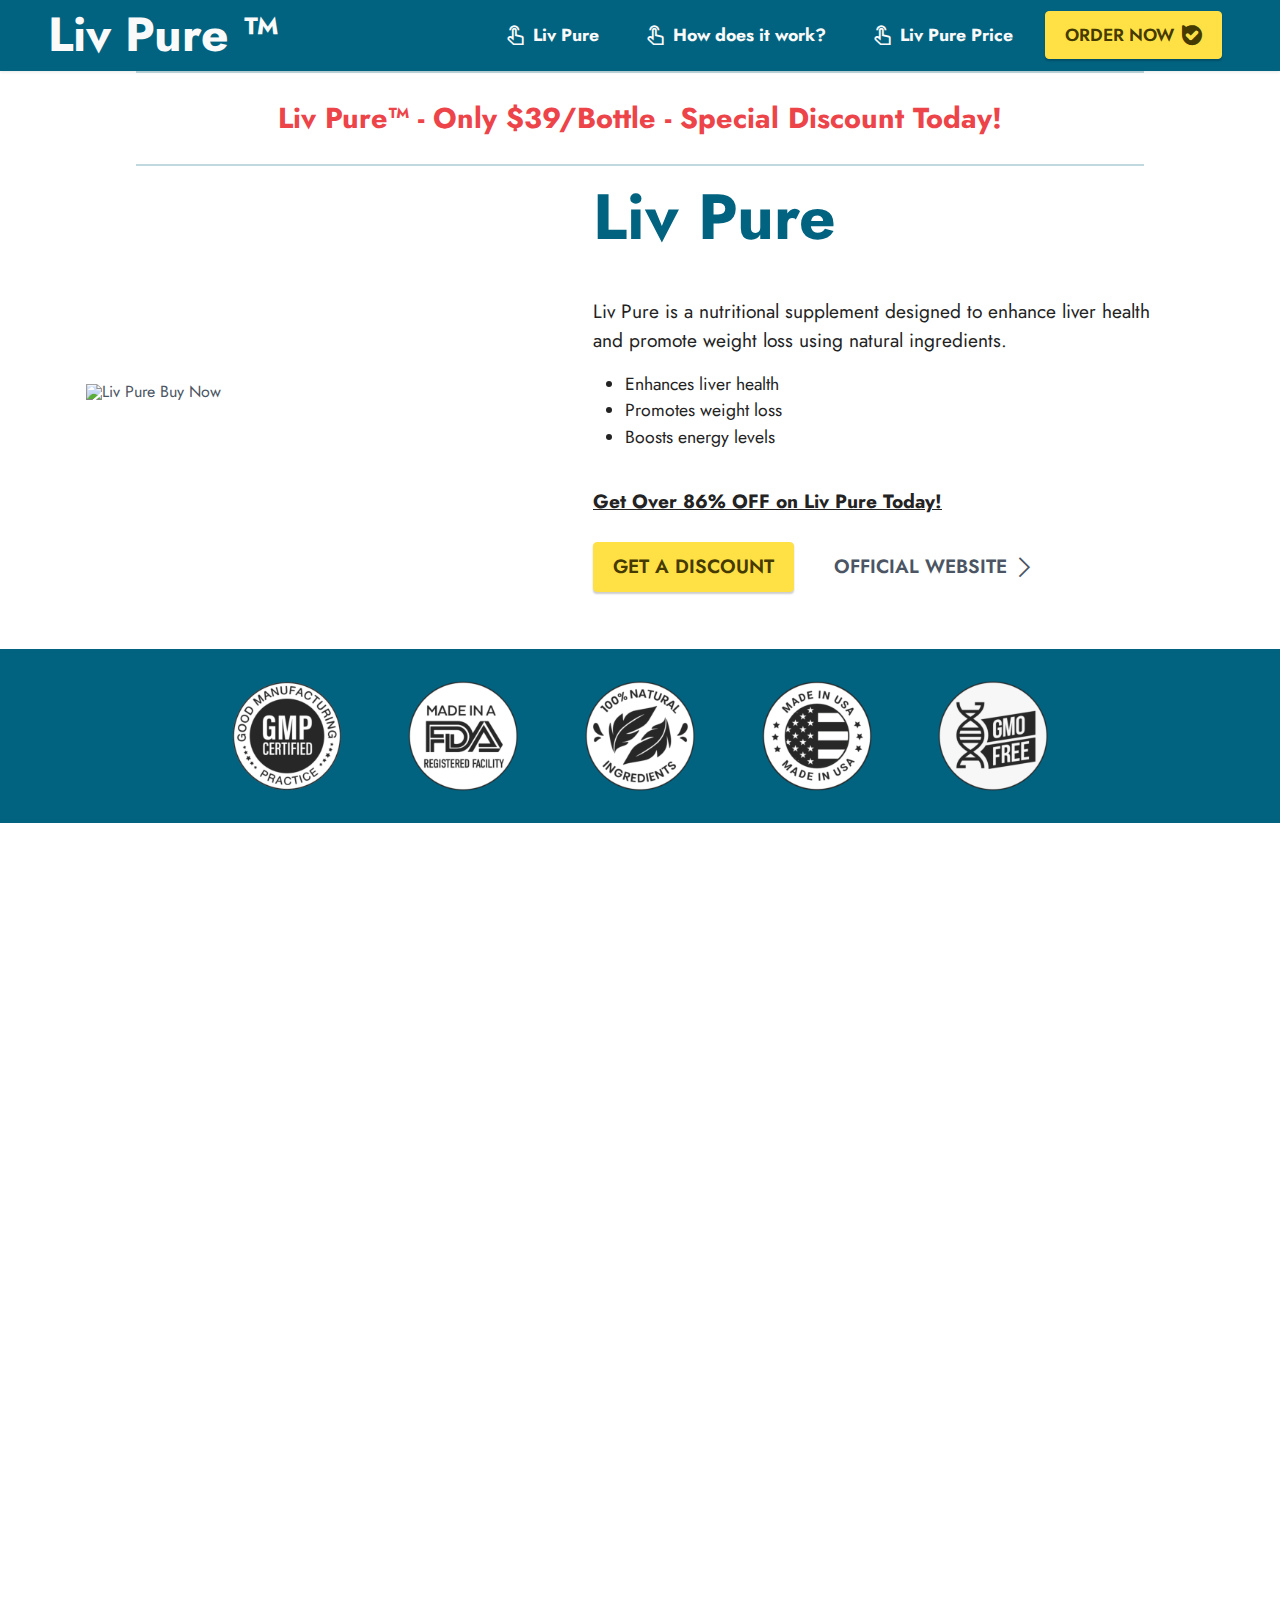
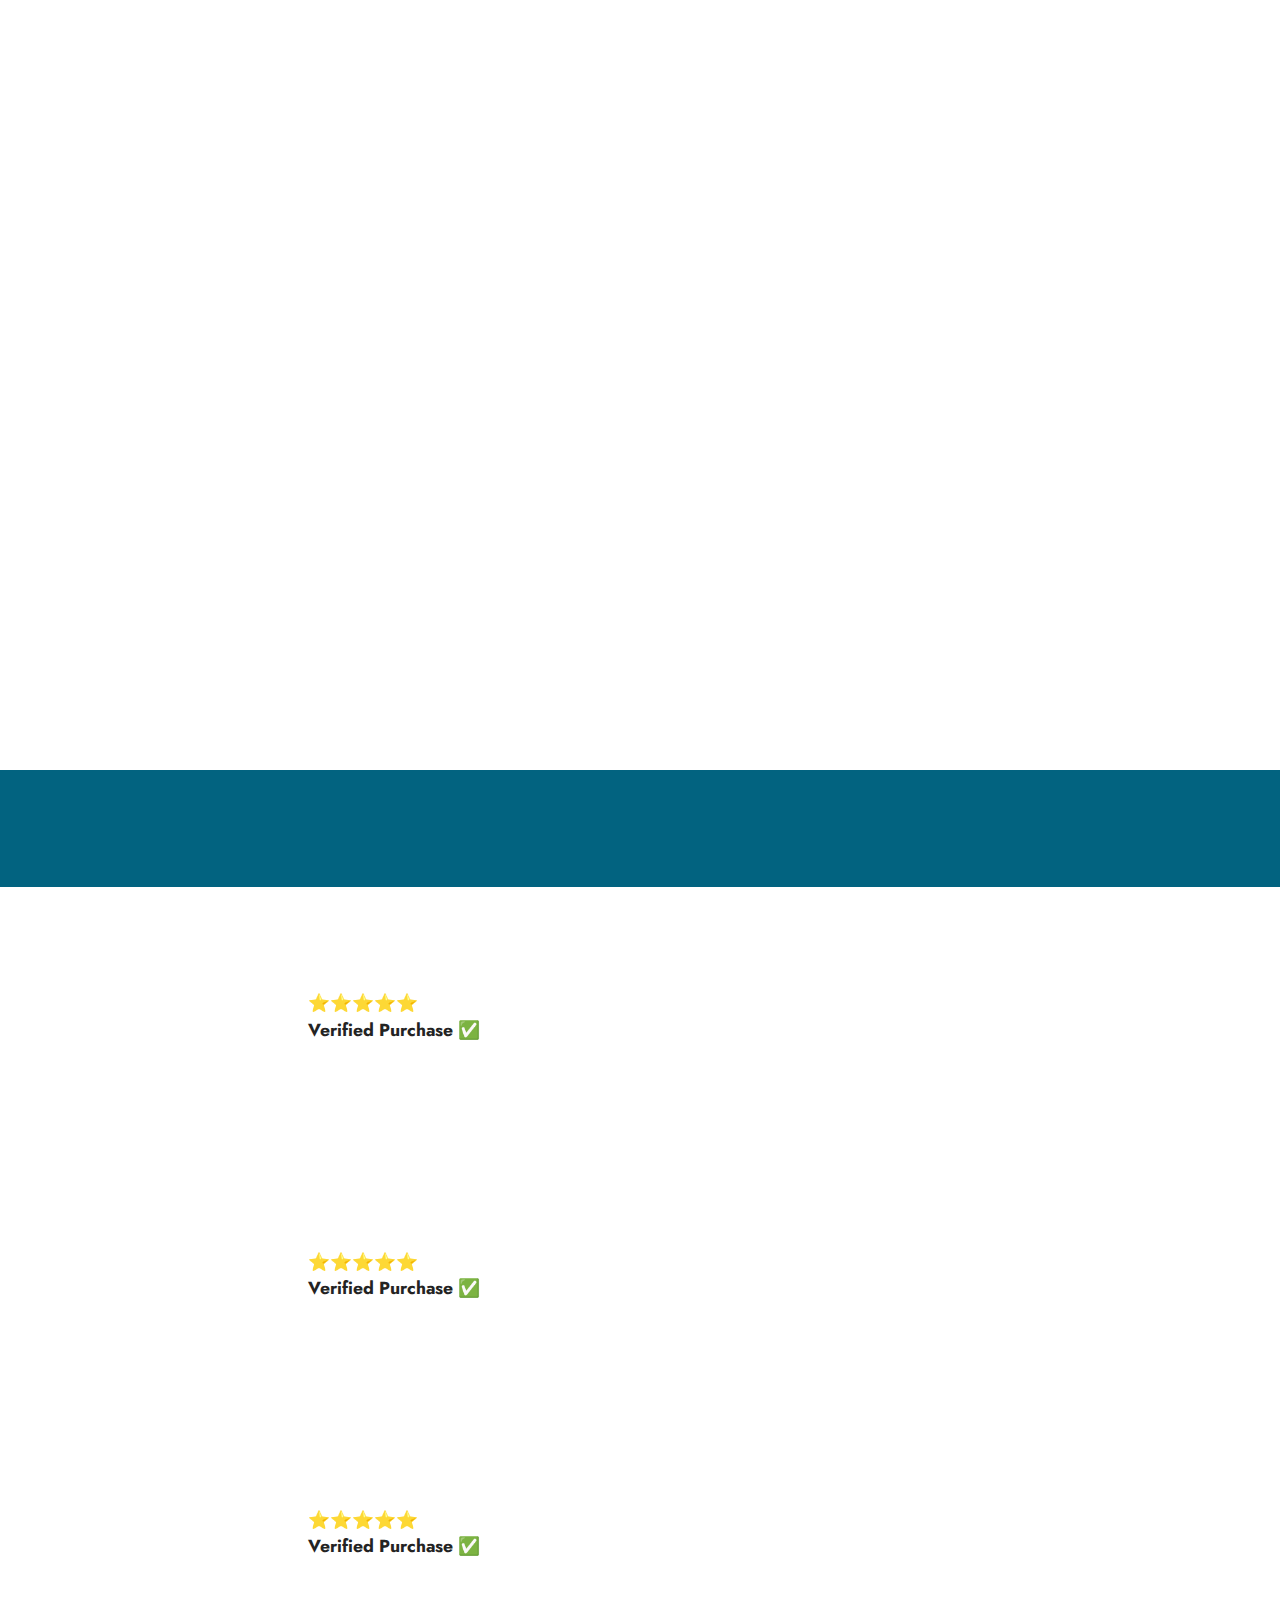
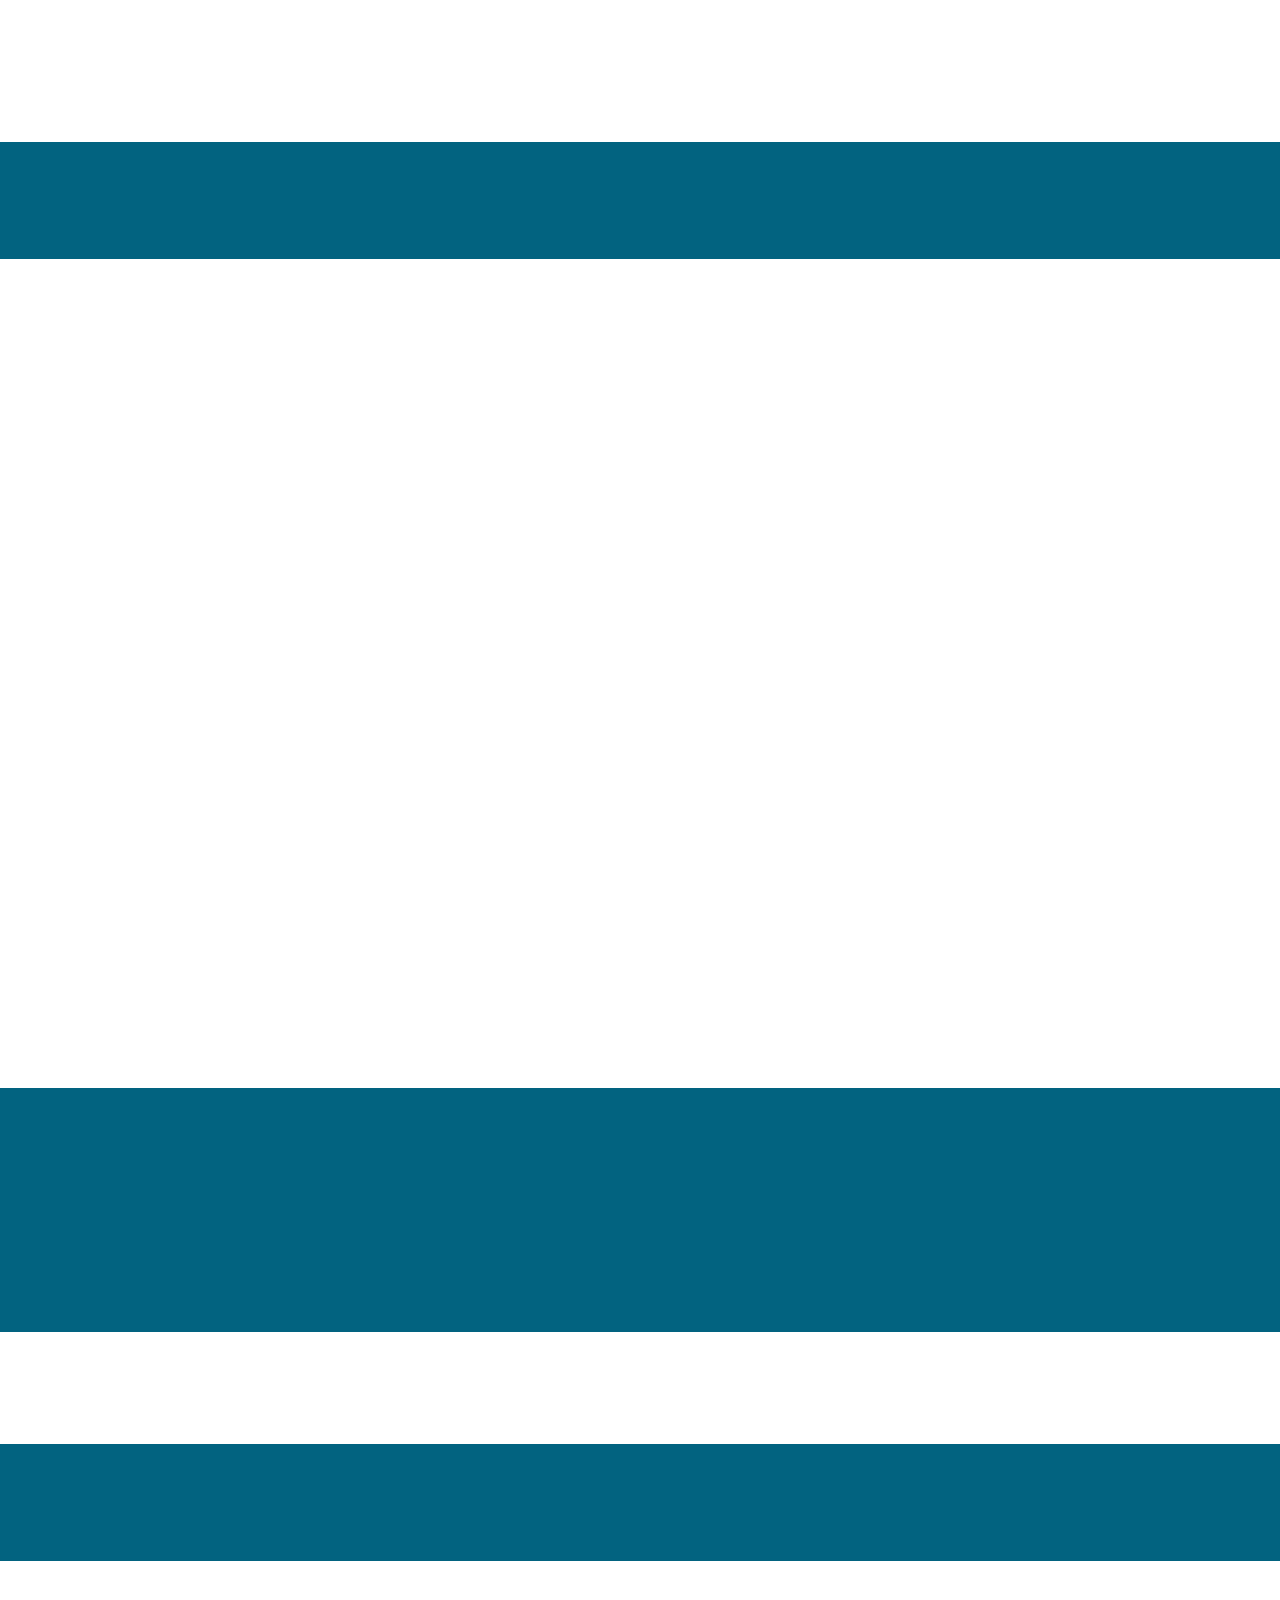
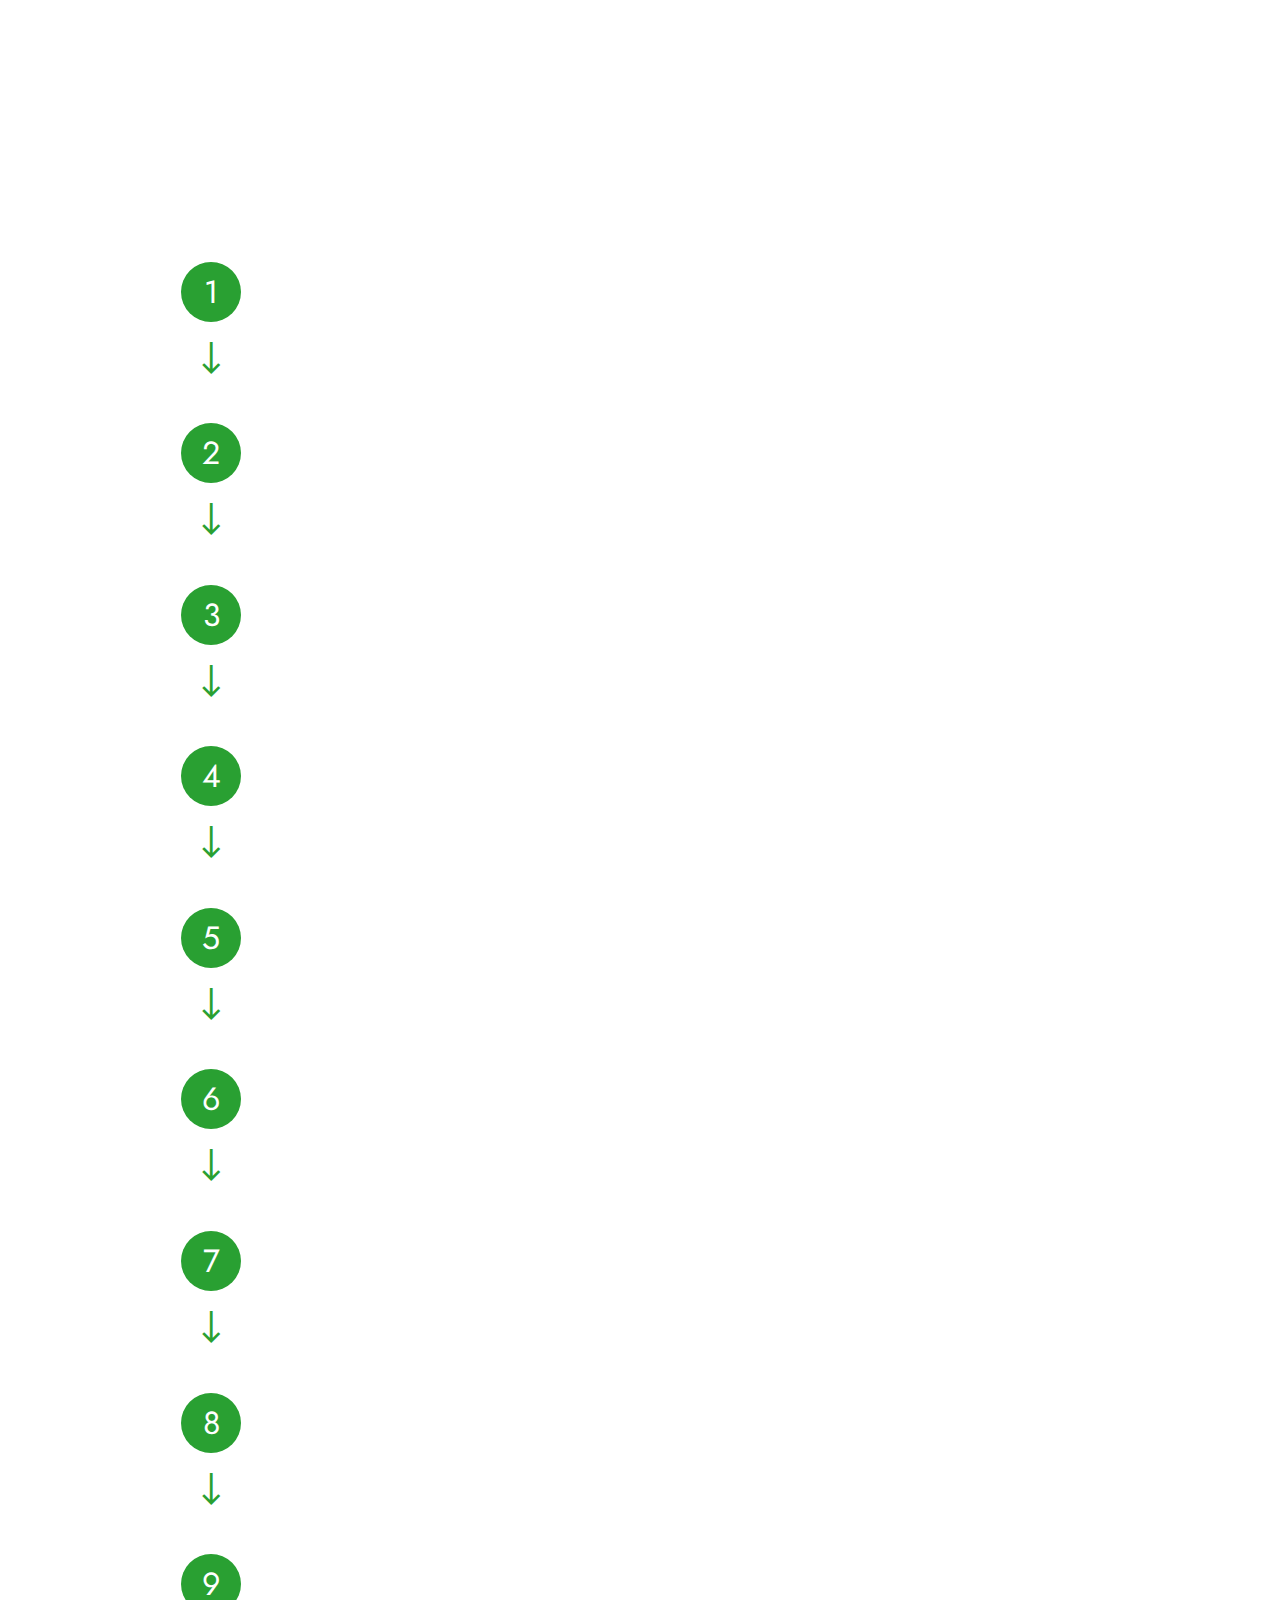
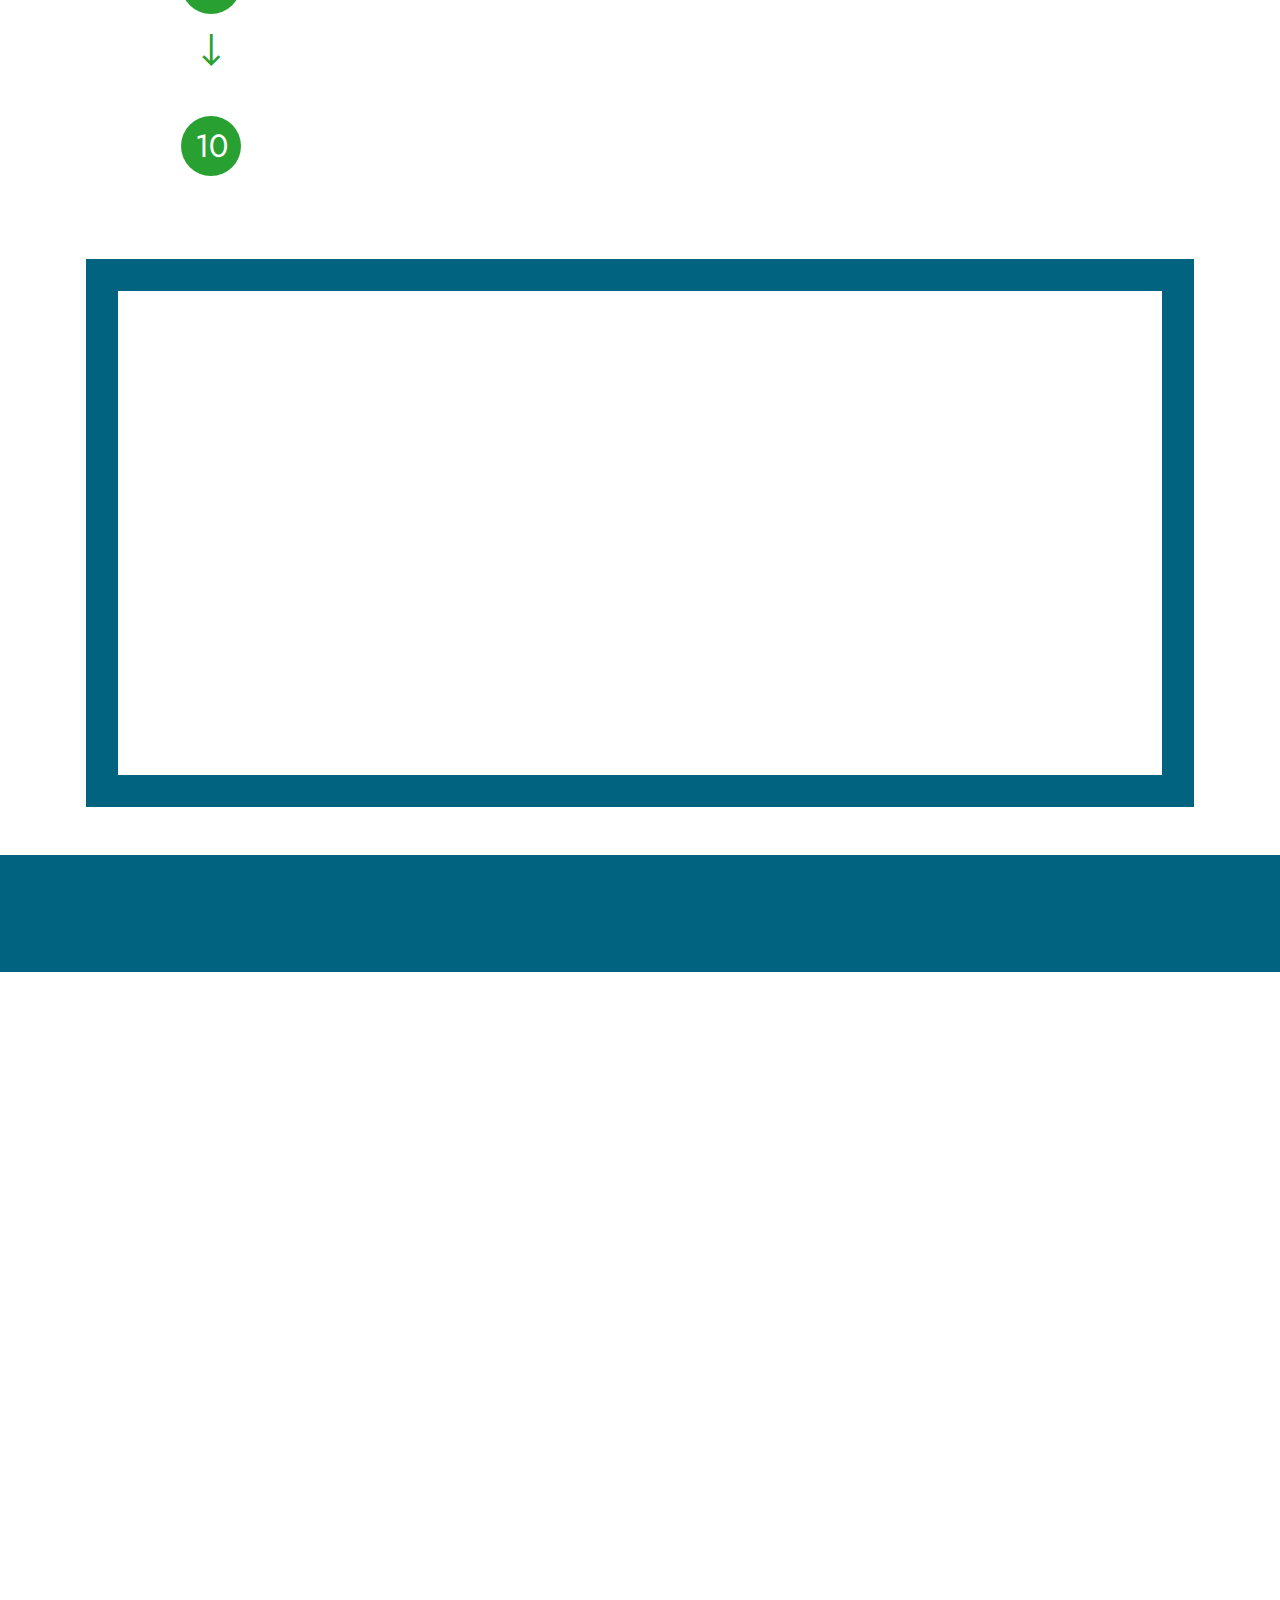
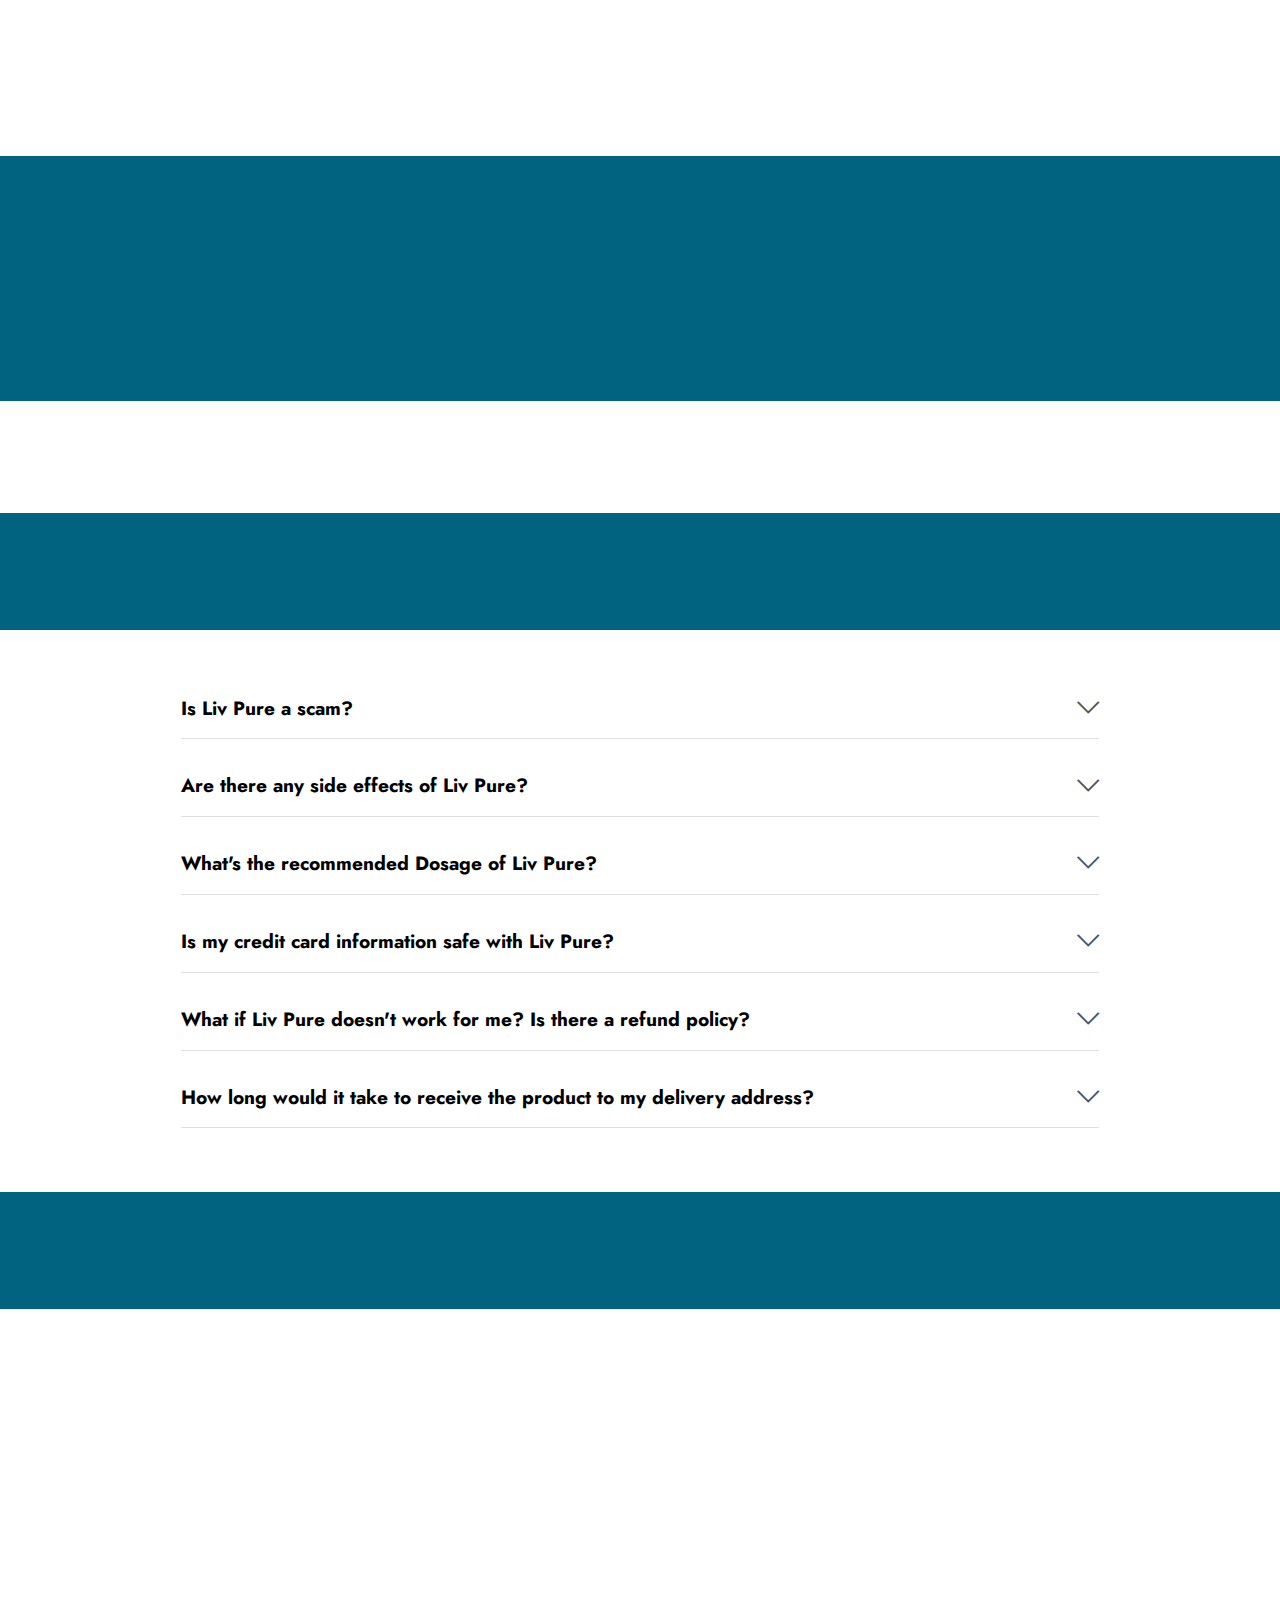
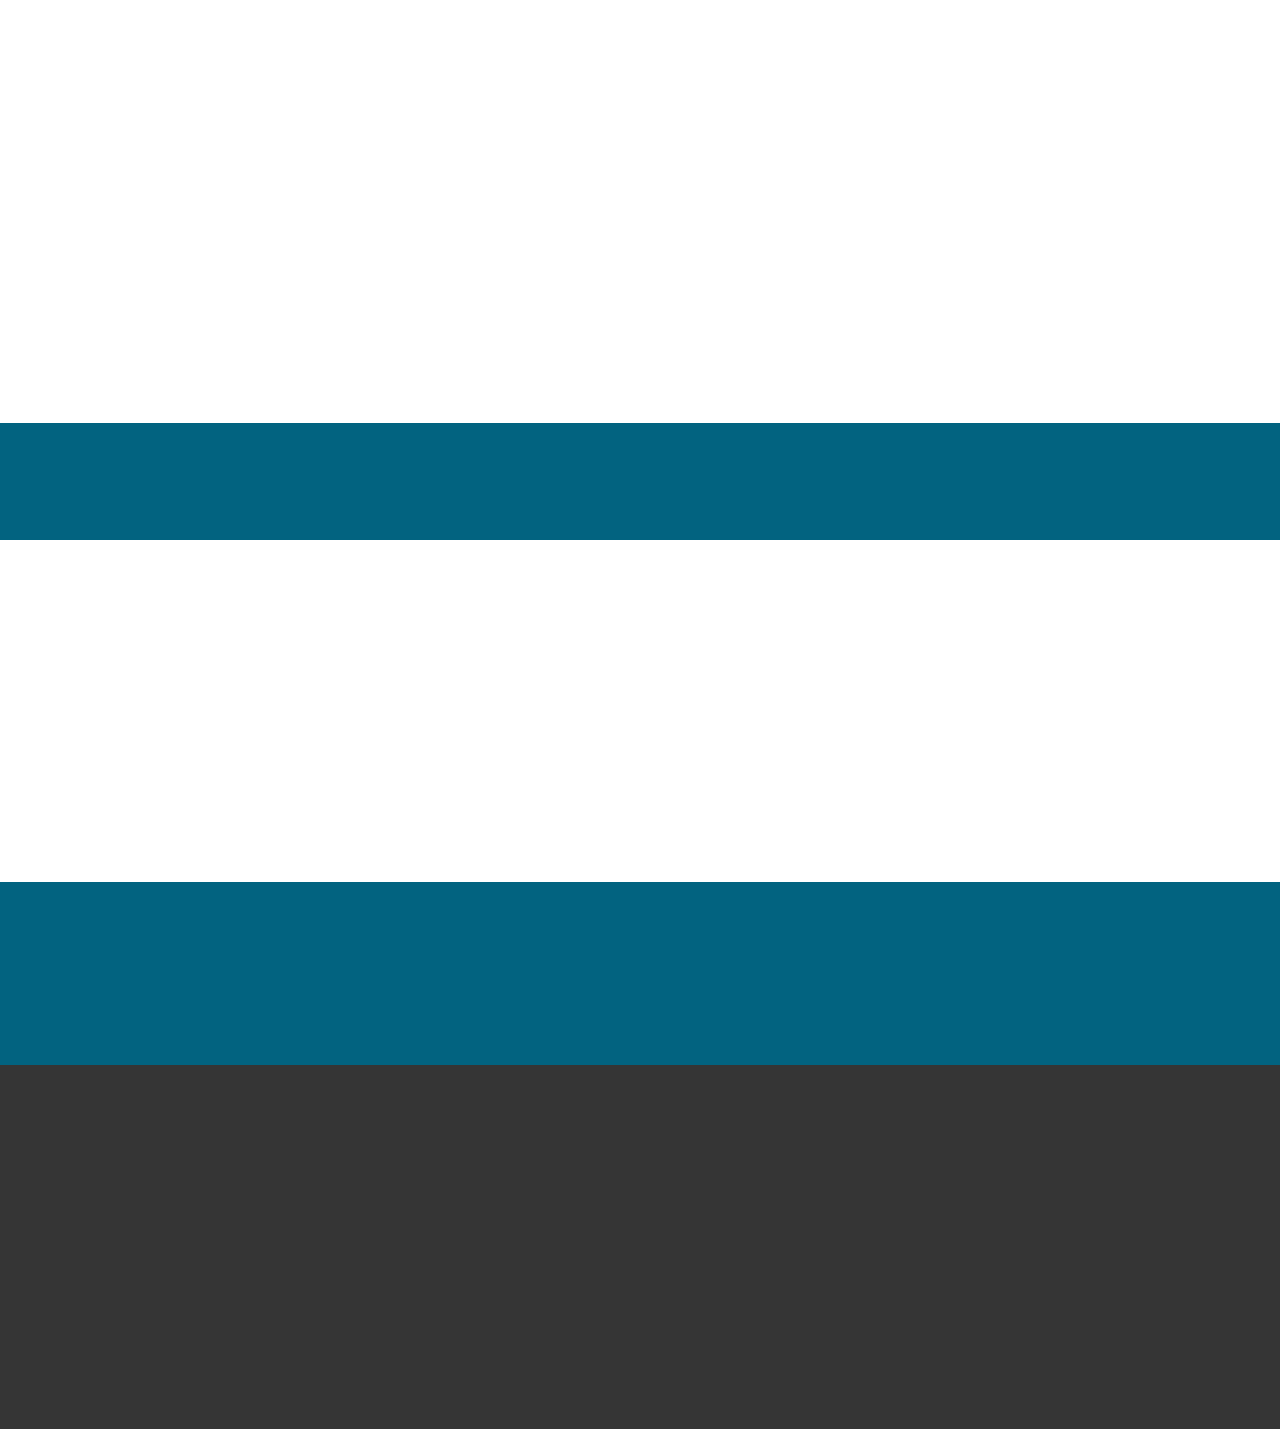
==== index.html @ 56d1f13c "Add files via upload" ====
<!DOCTYPE html>
<html>
  <head>
    <title>Liv Pure Official - $39/Bottle | 86% OFF Weight Loss Supplement</title>

    <meta charset="UTF-8" />
    <meta http-equiv="X-UA-Compatible" content="IE=edge" />

    <meta name="twitter:card" content="summary_large_image" />
    <meta name="twitter:image:src" content="" />
    <meta property="og:image" content="assets-2/images/Liv-Pure.png" />
    <meta name="twitter:title" content="Liv Pure Official - $39/Bottle | 86% OFF Weight Loss Supplement" />
    <meta
      name="viewport"
      content="width=device-width, initial-scale=1, minimum-scale=1"
    />
    <link
      rel="shortcut icon"
      href="assets-2/images/usa.png"
      type="image/x-icon"
    />
    <meta name="description" content="Liv Pure is a natural weight loss supplement enhancing liver health and boosting energy levels. Buy now at $39 per bottle with an 86% discount on the official website." />
    <meta
      name="keywords"
      content="Liv Pure, Liv Pure supplement, buy Liv Pure"
    />
    <meta http-equiv="content-language" content="en-us" />

    <link
      rel="stylesheet"
      href="assets-2/web/assets/mobirise-icons2/mobirise2.css"
    />
    <link
      rel="stylesheet"
      href="assets-2/web/assets/mobirise-icons/mobirise-icons.css"
    />
    <link rel="stylesheet" href="assets-2/bootstrap/css/bootstrap.min.css" />
    <link rel="stylesheet" href="assets-2/bootstrap/css/bootstrap-grid.min.css" />
    <link
      rel="stylesheet"
      href="assets-2/bootstrap/css/bootstrap-reboot.min.css"
    />
    <link rel="stylesheet" href="assets-2/animatecss/animate.css" />
    <link rel="stylesheet" href="assets-2/dropdown/css/style.css" />
    <link rel="stylesheet" href="assets-2/socicon/css/styles.css" />
    <link rel="stylesheet" href="assets-2/theme/css/style.css" />
    <link
      rel="preload"
      href="https://fonts.googleapis.com/css?family=Jost:100,200,300,400,500,600,700,800,900,100i,200i,300i,400i,500i,600i,700i,800i,900i&display=swap"
      as="style"
      onload="this.onload=null;this.rel='stylesheet'"
    />
    <noscript
      ><link
        rel="stylesheet"
        href="https://fonts.googleapis.com/css?family=Jost:100,200,300,400,500,600,700,800,900,100i,200i,300i,400i,500i,600i,700i,800i,900i&display=swap"
    /></noscript>
    <link
      rel="preload"
      as="style"
      href="assets-2/mobirise/css/mbr-additional.css"
    />
    <link
      rel="stylesheet"
      href="assets-2/mobirise/css/mbr-additional.css"
      type="text/css"
    />

  </head>
  <body>
    <!-- Analytics -->
    <!-- Snap Pixel Code -->
    <script type="text/javascript">
      (function (e, t, n) {
        if (e.snaptr) return;
        var a = (e.snaptr = function () {
          a.handleRequest
            ? a.handleRequest.apply(a, arguments)
            : a.queue.push(arguments);
        });
        a.queue = [];
        var s = "script";
        r = t.createElement(s);
        r.async = !0;
        r.src = n;
        var u = t.getElementsByTagName(s)[0];
        u.parentNode.insertBefore(r, u);
      })(window, document, "https://sc-static.net/scevent.min.js");

      snaptr("init", "e9f0e346-bda5-463f-97de-9b89f2078033", {
        user_email: "__INSERT_USER_EMAIL__",
      });

      snaptr("track", "PAGE_VIEW");
    </script>
    <!-- End Snap Pixel Code -->

    <!-- Meta Pixel Code -->
    <script>
      !(function (f, b, e, v, n, t, s) {
        if (f.fbq) return;
        n = f.fbq = function () {
          n.callMethod
            ? n.callMethod.apply(n, arguments)
            : n.queue.push(arguments);
        };
        if (!f._fbq) f._fbq = n;
        n.push = n;
        n.loaded = !0;
        n.version = "2.0";
        n.queue = [];
        t = b.createElement(e);
        t.async = !0;
        t.src = v;
        s = b.getElementsByTagName(e)[0];
        s.parentNode.insertBefore(t, s);
      })(
        window,
        document,
        "script",
        "https://connect.facebook.net/en_US/fbevents.js"
      );
      fbq("init", "1252382062025789");
      fbq("track", "PageView");
    </script>
    <noscript
      ><img
        height="1"
        width="1"
        style="display: none"
        src="https://www.facebook.com/tr?id=1252382062025789&ev=PageView&noscript=1"
    /></noscript>
    <!-- End Meta Pixel Code -->

    <!-- Google tag (gtag.js) -->
    <script
      async
      src="https://www.googletagmanager.com/gtag/js?id=G-0FQEKQXRQW"
    ></script>
    <script>
      window.dataLayer = window.dataLayer || [];
      function gtag() {
        dataLayer.push(arguments);
      }
      gtag("js", new Date());

      gtag("config", "G-0FQEKQXRQW");
    </script>
    <!-- /Analytics -->

    <section
      data-bs-version="5.1"
      class="menu menu2 cid-tmAYGHW7QI"
      once="menu"
      id="menu2-29"
    >
      <nav class="navbar navbar-dropdown navbar-expand-lg">
        <div class="container-fluid">
          <div class="navbar-brand">
            <span class="navbar-caption-wrap"
              ><a
                class="navbar-caption text-white text-primary display-2"
                href="https://livpure-pro.com" alt="Liv Pure" title="Liv Pure"
                >Liv Pure ™</a
              ></span
            >
          </div>
          <button
            class="navbar-toggler"
            type="button"
            data-toggle="collapse"
            data-bs-toggle="collapse"
            data-target="#navbarSupportedContent"
            data-bs-target="#navbarSupportedContent"
            aria-controls="navbarNavAltMarkup"
            aria-expanded="false"
            aria-label="Toggle navigation"
          >
            <div class="hamburger">
              <span></span>
              <span></span>
              <span></span>
              <span></span>
            </div>
          </button>
          <div class="collapse navbar-collapse" id="navbarSupportedContent">
            <ul class="navbar-nav nav-dropdown" data-app-modern-menu="true">
              <li class="nav-item">
                <a
                  class="nav-link link text-white text-primary display-4"
                  href="https://livpure-pro.com#features12-2x" alt="Liv Pure" title="Liv Pure"
                  ><span
                    class="mobi-mbri mobi-mbri-touch mbr-iconfont mbr-iconfont-btn"
                    style="font-size: 20px"
                  ></span
                  ><strong>Liv Pure</strong></a
                >
              </li>
              <li class="nav-item">
                <a
                  class="nav-link link text-white text-primary display-4"
                  href="https://livpure-pro.com#content4-6" alt="How It Works Liv Pure" title="How It Works Liv Pure"
                  ><span
                    class="mobi-mbri mobi-mbri-touch mbr-iconfont mbr-iconfont-btn"
                    style="font-size: 20px"
                  ></span
                  ><strong>How does it work?</strong></a
                >
              </li>
              <li class="nav-item">
                <a
                  class="nav-link link text-white text-primary display-4"
                  href="https://livpure-pro.com#content4-2f" alt="Liv Pure price" title="Liv Pure price"
                  ><span
                    class="mobi-mbri mobi-mbri-touch mbr-iconfont mbr-iconfont-btn"
                    style="font-size: 20px"
                  ></span
                  ><strong>Liv Pure Price</strong></a
                >
              </li>
            </ul>

            <div class="navbar-buttons mbr-section-btn">
              <a
                class="btn btn-warning display-4"
                href="https://hop.clickbank.net/?vendor=livpure&affiliate=spathads&lid=6100&tid=g2"
                rel="nofollow" alt="Liv Pure order" title="Liv Pure order"
                ><span
                  class="socicon socicon-bale mbr-iconfont mbr-iconfont-btn"
                  style="font-size: 20px"
                ></span
                >ORDER NOW</a
              >
            </div>
          </div>
        </div>
      </nav>
    </section>

    <section
      data-bs-version="5.1"
      class="content6 cid-tGj2dk3VcB"
      id="content6-2p"
    >
      <div class="container-fluid">
        <div class="row justify-content-center">
          <div class="col-md-12 col-lg-10">
            <hr class="line" />
            <p class="mbr-text align-center mbr-fonts-style my-4 display-5">
              <strong
                >Liv Pure™&nbsp;- Only $39/Bottle - Special
                Discount Today!</strong
              >
            </p>
            <hr class="line" />
          </div>
        </div>
      </div>
    </section>

    <section
      data-bs-version="5.1"
      class="header14 cid-tmAWnNTbYr"
      id="header14-28"
    >
      <div class="container">
        <div class="row justify-content-center align-items-center">
          <div class="col-12 col-md-5 image-wrapper">
            <a href="https://hop.clickbank.net/?vendor=livpure&affiliate=spathads&lid=6100&tid=g2" rel="nofollow" alt="Liv Pure" title="Liv Pure"
              ><img
                src="assets-2/images/Liv-Pure.png"
                alt="Liv Pure Buy Now"
            /></a>
          </div>
          <div class="col-12 col-md">
            <div class="text-wrapper">
              <h1 class="mbr-section-title mbr-fonts-style mb-3 display-1">
                <strong>Liv Pure</strong>
              </h1>
              <p class="mbr-text mbr-fonts-style display-7">
                <br />Liv Pure is a nutritional supplement designed to enhance liver health and promote weight loss using natural ingredients.
              </p>
              <div class="mbr-text mbr-fonts-style display-4">
                <ul>
                  
                  <li>Enhances liver health</li>
                  
                  <li>Promotes weight loss</li>
                  
                  <li>Boosts energy levels</li>
                  
                </ul>
              </div>
              <p class="mbr-text mbr-fonts-style display-7">
                <strong
                  ><u
                    >Get Over 86% OFF on Liv Pure Today!</u
                  ></strong
                ><br />
              </p>
              <div class="mbr-section-btn mt-3">
                <a
                  class="btn btn-warning display-7"
                  href="https://hop.clickbank.net/?vendor=livpure&affiliate=spathads&lid=6100&tid=g2"
                  rel="nofollow" alt="Liv Pure discount" title="Liv Pure discount"
                  >GET A DISCOUNT<font face="Moririse2"></font
                ></a>
                <a
                  class="btn btn-primary-outline display-7"
                  href="https://hop.clickbank.net/?vendor=livpure&affiliate=spathads&lid=6100&tid=g2"
                  rel="nofollow" alt="Liv Pure official website" title="Liv Pure official website"
                  ><span
                    class="mobi-mbri mobi-mbri-arrow-next mbr-iconfont mbr-iconfont-btn"
                    style="font-size: 20px"
                  ></span
                  >OFFICIAL WEBSITE</a
                >
              </div>
            </div>
          </div>
        </div>
      </div>
    </section>

    <section
      data-bs-version="5.1"
      class="people3 cid-tH9DkCSLTu"
      id="people03-2w"
    >
      <div class="images-container container">
        <div class="row justify-content-center">
          <div class="col-md-3 card">
            <img
              src="assets-2/images/gmp-certified.png"
              alt="Liv Pure GMP Certified"
            />
          </div>
          <div class="col-md-3 card">
            <img
              src="assets-2/images/fda-approved.png"
              alt="Liv Pure Made in FDA Registered Facility"
            />
          </div>
          <div class="col-md-3 card">
            <img
              src="assets-2/images/natural-product.png"
              alt="Liv Pure 100% Natural Product"
            />
          </div>
          <div class="col-md-3 card">
            <img
              src="assets-2/images/made-in-usa.png"
              alt="Liv Pure Made in USA"
            />
          </div>
          <div class="col-md-3 card">
            <img src="assets-2/images/gmo-free.png" alt="Liv Pure GMO Free" />
          </div>
        </div>
      </div>
    </section>

    <section
      data-bs-version="5.1"
      class="features11 cid-tH9DmgGGPn"
      id="features12-2x"
    >
      <div class="container">
        <div class="m-0 row align-items-center">
          <div class="col-12 col-lg">
            <div class="card-wrapper">
              <div class="card-box">
                <h2 class="card-title mbr-fonts-style mb-4 display-2">
                  <strong>What Is Liv Pure?</strong>
                </h2>
                <p class="mbr-text mbr-fonts-style mb-4 display-7">
                  <br />
                   Liv Pure is a nutritional supplement that is designed to enhance liver health and promote weight loss. It is formulated with a blend of natural ingredients that are scientifically backed to support liver function and aid in weight loss. The product is free from soy, dairy, and GMOs, making it suitable for vegetarians and those with dietary restrictions.<br /><br />
                   The primary function of Liv Pure is to support liver detoxification and fat-burning mechanisms. The liver plays a crucial role in the body's metabolic processes, including the breakdown of fats. By targeting the liver, Liv Pure aims to enhance the body's natural fat-burning processes, leading to weight loss and improved overall health.<br /><br />
                   In addition to supporting liver health and weight loss, Liv Pure also aims to enhance energy levels. This is particularly beneficial for those who are on a weight loss journey, as it can provide the extra energy needed for physical activity and daily tasks. The product's natural ingredients are designed to increase energy production in the body, leading to increased vitality and stamina.<br /><br />
                   Liv Pure is also designed to improve liver function. The liver is a vital organ that performs numerous functions in the body, including detoxification and the metabolism of fats, proteins, and carbohydrates. By supporting liver function, Liv Pure can contribute to improved overall health and well-being.<br /><br />
                   The product is made in the USA and is manufactured in an FDA-approved facility, ensuring its quality and safety. It is available for purchase online, with various promotions and discounts offered on the product's official website.<br /><br />
                   In conclusion, Liv Pure is a comprehensive dietary supplement that targets liver health and weight loss. Its natural formulation and focus on liver function set it apart from other weight loss supplements, making it a unique and effective solution for those looking to improve their health and shed excess weight.<br /><br />
                  
                </p>
              </div>
            </div>
          </div>
          <div class="p-0 col-12 col-lg-6 md-pb">
            <div class="image-wrapper">
              <img
                src="assets-2/images/Liv-Pure-supplement.png"
                alt="Liv Pure Supplement"
              />
            </div>
          </div>
        </div>
      </div>
    </section>

    <section
      data-bs-version="5.1"
      class="content4 cid-tI6nLx69Mo"
      id="content4-2y"
    >
      <div class="container">
        <div class="row justify-content-center">
          <div class="title col-md-12 col-lg-12">
            <h2
              class="mbr-section-title mbr-fonts-style align-center mb-4 display-2"
            >
              <strong>Liv Pure Reviews: Real Users, Real Results</strong>
            </h2>
          </div>
        </div>
      </div>
    </section>

    <section
      data-bs-version="5.1"
      class="team2 cid-tI6nMTyTXC"
      xmlns="http://www.w3.org/1999/html"
      id="team2-2z"
    >
      <div class="container">
        <div class="card">
          <div class="card-wrapper">
            <div class="row align-items-center">
              <div class="col-12 col-md-2">
                <div class="image-wrapper">
                  <img
                    src="assets-2/images/taylor.png"
                    alt="Liv Pure Taylor"
                  />
                </div>
              </div>
              <div class="col-12 col-md">
                <div class="card-box">
                  <h5 class="card-title mbr-fonts-style m-0 mb-3 display-5">
                    <strong><u>Taylor P.</u></strong>
                  </h5>
                  <h6 class="card-subtitle mbr-fonts-style mb-3 display-4">
                    ⭐⭐⭐⭐⭐<br /><strong>Verified Purchase ✅</strong>
                  </h6>
                  <p class="mbr-text mbr-fonts-style display-7">
                    I've been using Liv Pure for a few months now and I'm really impressed with the results. My energy levels have increased and I've noticed a significant drop in my weight. The best part is that it's all natural and I haven't experienced any side effects.
                  </p>
                </div>
              </div>
            </div>
          </div>
        </div>
        <div class="card">
          <div class="card-wrapper">
            <div class="row align-items-center">
              <div class="col-12 col-md-2">
                <div class="image-wrapper">
                  <img src="assets-2/images/casey.png" alt="Liv Pure Casey" />
                </div>
              </div>
              <div class="col-12 col-md">
                <div class="card-box">
                  <h5 class="card-title mbr-fonts-style m-0 mb-3 display-5">
                    <strong><u>Casey V.</u></strong>
                  </h5>
                  <h6 class="card-subtitle mbr-fonts-style mb-3 display-4">
                    ⭐⭐⭐⭐⭐<br /><strong>Verified Purchase ✅</strong>
                  </h6>
                  <p class="mbr-text mbr-fonts-style display-7">
                    Liv Pure has been a game changer for me. I've struggled with weight loss for years and this is the first product that has truly helped. I feel healthier, lighter, and more energetic. It's easy to take and I've noticed improvements in my overall health too.
                  </p>
                </div>
              </div>
            </div>
          </div>
        </div>
        <div class="card">
          <div class="card-wrapper">
            <div class="row align-items-center">
              <div class="col-12 col-md-2">
                <div class="image-wrapper">
                  <img
                    src="assets-2/images/peyton.png"
                    alt="Liv Pure Peyton"
                  />
                </div>
              </div>
              <div class="col-12 col-md">
                <div class="card-box">
                  <h5 class="card-title mbr-fonts-style m-0 mb-3 display-5">
                    <strong><u>Peyton B.</u></strong>
                  </h5>
                  <h6 class="card-subtitle mbr-fonts-style mb-3 display-4">
                    ⭐⭐⭐⭐⭐<br /><strong>Verified Purchase ✅</strong>
                  </h6>
                  <p class="mbr-text mbr-fonts-style display-7">
                    I was skeptical at first, but Liv Pure has exceeded my expectations. I've lost weight, my energy levels are up, and I feel healthier overall. It's been a great addition to my daily routine and I plan to continue using it.
                  </p>
                </div>
              </div>
            </div>
          </div>
        </div>
      </div>
    </section>

    <section
      data-bs-version="5.1"
      class="content4 cid-tjtxWwqj42"
      id="content4-6"
    >
      <div class="container">
        <div class="row justify-content-center">
          <div class="title col-md-12 col-lg-12">
            <h2
              class="mbr-section-title mbr-fonts-style align-center mb-4 display-2"
            >
              <strong>How Does Liv Pure Work?</strong>
            </h2>
          </div>
        </div>
      </div>
    </section>

    <section
      data-bs-version="5.1"
      class="content5 cid-sKy7tkCOig cid-tjtzqzBvQT"
      id="content5-7"
    >
      <div class="container">
        <div class="row justify-content-center">
          <div class="col-md-12 col-lg-10">
            <p class="mbr-text mbr-fonts-style display-7">
              Liv Pure works by targeting the liver, a vital organ responsible for detoxification and fat metabolism in the body. The supplement is formulated with natural ingredients that support liver detoxification and enhance its fat-burning mechanisms. By improving liver function, Liv Pure helps to speed up the body's metabolic processes, leading to more efficient fat burning and ultimately, weight loss. The supplement also boosts energy levels, providing the extra vitality needed for physical activity and daily tasks. This combined approach of liver support and energy enhancement makes Liv Pure a unique solution in the weight loss supplement market.
              <br />
            </p>
          </div>
        </div>
      </div>
    </section>

    <section
      data-bs-version="5.1"
      class="content8 cid-tjtzAQHko8"
      id="content8-8"
    >
      <div class="container">
        <div class="row justify-content-center">
          <div class="counter-container col-md-12 col-lg-10">
            <div class="mbr-text mbr-fonts-style display-7">
              <ul>
                
                <li><strong>Liv Pure targets the liver, enhancing its detoxification processes to remove toxins from the body.</strong></li>
                <br />
                
                <li><strong>It supports the liver's fat-burning mechanisms, aiding in efficient fat metabolism and weight loss.</strong></li>
                <br />
                
                <li><strong>The supplement improves liver function, contributing to overall health and well-being.</strong></li>
                <br />
                
                <li><strong>Liv Pure boosts energy levels, providing extra vitality for physical activity and daily tasks.</strong></li>
                <br />
                
                <li><strong>It uses natural ingredients, ensuring the supplement is safe for consumption and suitable for those with dietary restrictions.</strong></li>
                <br />
                
                <li><strong>The product works to increase the body's metabolic rate, leading to more efficient calorie burning and weight loss.</strong></li>
                <br />
                
                <li>
                  <strong>Made in the USA in an FDA-Approved Facility</strong>
                </li>
              </ul>
            </div>
          </div>
        </div>
      </div>
    </section>

    <section
      data-bs-version="5.1"
      class="content4 cid-sKy7YKiKVs cid-tq5OSuAQeg"
      id="content4-2f"
    >
      <div class="container">
        <div class="row justify-content-center">
          <div class="title col-md-12 col-lg-10">
            <h3
              class="mbr-section-title mbr-fonts-style align-center mb-4 display-2"
            >
              <strong>Limited Time Discounted Pricing - Act Now! </strong><br />
            </h3>
            <h4
              class="mbr-section-subtitle align-center mbr-fonts-style mb-4 display-5"
            >
              <strong> Buy Liv Pure While Stocks Last!</strong>
            </h4>
          </div>
        </div>
      </div>
    </section>

    <section data-bs-version="5.1" class="image3 cid-tjufRGoCIV" id="image3-l">
      <div class="container">
        <div class="row justify-content-center">
          <div class="col-12 col-lg-10">
            <div class="image-wrapper">
              <a href="https://hop.clickbank.net/?vendor=livpure&affiliate=spathads&lid=6100&tid=g2" rel="nofollow" alt="Liv Pure" title="Liv Pure"
                ><img
                  src="assets-2/images/Liv-Pure-buy.png"
                  alt="Liv Pure"
              /></a>
            </div>
          </div>
        </div>
      </div>
    </section>

    <section
      data-bs-version="5.1"
      class="content4 cid-tkw6WynXJP"
      id="content4-1c"
    >
      <div class="container">
        <div class="row justify-content-center">
          <div class="title col-md-12 col-lg-12">
            <h2
              class="mbr-section-title mbr-fonts-style align-center mb-4 display-2"
            >
              <strong>Liv Pure Ingredients: What's Inside?</strong>
            </h2>
          </div>
        </div>
      </div>
    </section>

    <section
      data-bs-version="5.1"
      class="content5 cid-sKy7tkCOig cid-tkw70l93LY"
      id="content5-1d"
    >
      <div class="container">
        <div class="row justify-content-center">
          <div class="col-md-12 col-lg-10">
            <p class="mbr-text mbr-fonts-style display-7">
              Liv Pure is formulated with a blend of natural ingredients that are specifically chosen for their beneficial effects on liver health and weight loss. These ingredients, which include milk thistle extract, tea, and other plant-based components, work together to support liver detoxification, enhance fat-burning mechanisms, and boost energy levels. Each ingredient is carefully selected for its specific health benefits, ensuring that Liv Pure is not only effective in promoting weight loss, but also contributes to overall health and well-being.
              <br /><br /><strong
                >Here is a list of major Liv Pure Vitamins &amp;
                Ingredients along with their benefits:&nbsp;</strong
              ><br />
            </p>
          </div>
        </div>
      </div>
    </section>

    <section
      data-bs-version="5.1"
      class="features19 cid-tkw7hjl6MS"
      id="features20-1e"
    >
      <div class="container">
        <div class="row justify-content-center">
          <div class="col-12 col-md-10">
             
            <div class="item mbr-flex">
              <div class="icon-box">
                <span class="step-number mbr-fonts-style display-5"
                  >1</span
                >
              </div>
              <div class="text-box">
                <h4
                  class="icon-title card-title mbr-black mbr-fonts-style display-7"
                >
                  <strong>Sylimarin</strong>
                </h4>
                <h5 class="icon-text mbr-black mbr-fonts-style display-4">
                  Sylimarin is a natural compound derived from milk thistle, known for its potent liver-protective properties. It aids in liver detoxification and supports liver cell regeneration, contributing to overall liver health.
                </h5>
              </div>
            </div>
              
            <div class="item mbr-flex">
              <div class="icon-box">
                <span class="step-number mbr-fonts-style display-5"
                  >2</span
                >
              </div>
              <div class="text-box">
                <h4
                  class="icon-title card-title mbr-black mbr-fonts-style display-7"
                >
                  <strong>Betaine</strong>
                </h4>
                <h5 class="icon-text mbr-black mbr-fonts-style display-4">
                  Betaine is a nutrient that plays a crucial role in liver function and detoxification. It helps reverse liver damage and supports the liver's ability to process fats, contributing to weight loss and improved liver health.
                </h5>
              </div>
            </div>
              
            <div class="item mbr-flex">
              <div class="icon-box">
                <span class="step-number mbr-fonts-style display-5"
                  >3</span
                >
              </div>
              <div class="text-box">
                <h4
                  class="icon-title card-title mbr-black mbr-fonts-style display-7"
                >
                  <strong>Berberine</strong>
                </h4>
                <h5 class="icon-text mbr-black mbr-fonts-style display-4">
                  Berberine is a bioactive compound with powerful antioxidant properties. It supports liver detoxification, helps fight disease and inflammation, and contributes to overall health and well-being.
                </h5>
              </div>
            </div>
              
            <div class="item mbr-flex">
              <div class="icon-box">
                <span class="step-number mbr-fonts-style display-5"
                  >4</span
                >
              </div>
              <div class="text-box">
                <h4
                  class="icon-title card-title mbr-black mbr-fonts-style display-7"
                >
                  <strong>Molybdenum</strong>
                </h4>
                <h5 class="icon-text mbr-black mbr-fonts-style display-4">
                  Molybdenum is a trace mineral that plays a key role in many biological processes, including liver detoxification. It helps flush out environmental pollutants from the body, supporting liver health and function.
                </h5>
              </div>
            </div>
              
            <div class="item mbr-flex">
              <div class="icon-box">
                <span class="step-number mbr-fonts-style display-5"
                  >5</span
                >
              </div>
              <div class="text-box">
                <h4
                  class="icon-title card-title mbr-black mbr-fonts-style display-7"
                >
                  <strong>Glutathione</strong>
                </h4>
                <h5 class="icon-text mbr-black mbr-fonts-style display-4">
                  Glutathione is a powerful antioxidant that supports liver detoxification and regeneration. It helps protect the liver from damage and enhances its ability to process and eliminate toxins.
                </h5>
              </div>
            </div>
              
            <div class="item mbr-flex">
              <div class="icon-box">
                <span class="step-number mbr-fonts-style display-5"
                  >6</span
                >
              </div>
              <div class="text-box">
                <h4
                  class="icon-title card-title mbr-black mbr-fonts-style display-7"
                >
                  <strong>Camellia Sinensis</strong>
                </h4>
                <h5 class="icon-text mbr-black mbr-fonts-style display-4">
                  Camellia Sinensis, commonly known as green tea, is known for its fat-burning properties. It supports cardiovascular health and contributes to weight loss by enhancing the body's metabolic rate.
                </h5>
              </div>
            </div>
              
            <div class="item mbr-flex">
              <div class="icon-box">
                <span class="step-number mbr-fonts-style display-5"
                  >7</span
                >
              </div>
              <div class="text-box">
                <h4
                  class="icon-title card-title mbr-black mbr-fonts-style display-7"
                >
                  <strong>Resveratrol</strong>
                </h4>
                <h5 class="icon-text mbr-black mbr-fonts-style display-4">
                  Resveratrol is a natural compound found in grapes and wine. It supports fat-burning, helps boost metabolism, and has anti-inflammatory properties, contributing to weight loss and overall health.
                </h5>
              </div>
            </div>
              
            <div class="item mbr-flex">
              <div class="icon-box">
                <span class="step-number mbr-fonts-style display-5"
                  >8</span
                >
              </div>
              <div class="text-box">
                <h4
                  class="icon-title card-title mbr-black mbr-fonts-style display-7"
                >
                  <strong>Genistein</strong>
                </h4>
                <h5 class="icon-text mbr-black mbr-fonts-style display-4">
                  Genistein is a plant-derived compound known for its anti-inflammatory and antioxidant properties. It supports fat-burning and may offer additional health benefits, such as combating symptoms of certain diseases.
                </h5>
              </div>
            </div>
              
            <div class="item mbr-flex">
              <div class="icon-box">
                <span class="step-number mbr-fonts-style display-5"
                  >9</span
                >
              </div>
              <div class="text-box">
                <h4
                  class="icon-title card-title mbr-black mbr-fonts-style display-7"
                >
                  <strong>Chlorogenic Acid</strong>
                </h4>
                <h5 class="icon-text mbr-black mbr-fonts-style display-4">
                  Chlorogenic Acid is a natural compound that supports fat-burning and helps improve the body’s calorie-burning abilities. It contributes to weight loss by enhancing the body's metabolic rate.
                </h5>
              </div>
            </div>
              
            <div class="item mbr-flex last">
              <div class="icon-box">
                <span class="step-number mbr-fonts-style display-5"
                  >10</span
                >
              </div>
              <div class="text-box">
                <h4
                  class="icon-title card-title mbr-black mbr-fonts-style display-7"
                >
                  <strong>Choline</strong>
                </h4>
                <h5 class="icon-text mbr-black mbr-fonts-style display-4">
                  Choline is a nutrient known for its effects on brain health and cognitive function. It also supports fat-burning, contributing to weight loss and overall health.
                </h5>
              </div>
            </div>
             
          </div>
        </div>
      </div>
    </section>

    <section
      data-bs-version="5.1"
      class="content5 cid-tH9siU8KyP"
      id="content5-2v"
    >
      <div class="container">
        <div class="card-wrapper">
          <div class="content-wrapper">
            <div class="row align-items-center">
              <div class="col-12 col-lg-4">
                <div class="image-wrapper">
                  <img
                    src="assets-2/images/Liv-Pure-money-back-guarantee.png"
                    alt="Liv Pure Money Back Guarantee"
                  />
                </div>
              </div>
              <div class="col-12 col-lg text-column">
                <div class="text-wrapper">
                  <h2
                    class="card-title mbr-fonts-style mb-3 mbr-bold display-2"
                  >
                    Money Back Guarantee
                  </h2>
                  <p class="mbr-text mbr-fonts-style mb-4 display-7">
                    <br />We are confident that you will be satisfied with the
                    effectiveness and quality of our Liv Pure supplement.
                    To back up this confidence, we offer a 100% money-back
                    guarantee for 60 days from the date of purchase.
                    <br />
                    <br />If you are not satisfied with Liv Pure for any
                    reason, simply contact us through our dedicated Liv Pure portal. We will process your refund within 48 hours of
                    receiving the returned product, even if the bottles are
                    empty.
                  </p>
                </div>
              </div>
            </div>
          </div>
        </div>
      </div>
    </section>

    <section
      data-bs-version="5.1"
      class="content4 cid-tkwewnI2cJ"
      id="content4-1j"
    >
      <div class="container">
        <div class="row justify-content-center">
          <div class="title col-md-12 col-lg-12">
            <h2
              class="mbr-section-title mbr-fonts-style align-center mb-4 display-2"
            >
              <strong>Benefits of Liv Pure</strong>
            </h2>
          </div>
        </div>
      </div>
    </section>

    <section
      data-bs-version="5.1"
      class="content5 cid-sKy7tkCOig cid-tkwhoi5CpZ"
      id="content5-1m"
    >
      <div class="container">
        <div class="row justify-content-center">
          <div class="col-md-12 col-lg-10">
            <p class="mbr-text mbr-fonts-style display-7">
              Liv Pure offers a range of benefits that go beyond weight loss. As a nutritional supplement designed to enhance liver health, it supports the body's natural detoxification processes, aids in fat metabolism, and boosts energy levels. The blend of natural ingredients not only promotes weight loss but also contributes to overall health and well-being. With its focus on liver health, Liv Pure provides a unique approach to weight loss, offering benefits that extend to improved energy levels, enhanced metabolic rate, and better overall health.<br /><br /><strong
                >When taken regularly as part of your daily routine, Liv Pure can help you experience the following benefits:</strong
              ><br />
            </p>
          </div>
        </div>
      </div>
    </section>

    <section
      data-bs-version="5.1"
      class="content8 cid-tkweGBFQtz"
      id="content8-1l"
    >
      <div class="container">
        <div class="row justify-content-center">
          <div class="counter-container col-md-12 col-lg-10">
            <div class="mbr-text mbr-fonts-style display-7">
              <ul>
                
                <li><strong>Liver Detoxification</strong>: Liv Pure supports the body's natural detoxification processes, helping to remove toxins and improve liver health.</li>
                
                <li><strong>Weight Loss Support</strong>: By enhancing the liver's fat-burning mechanisms, Liv Pure aids in efficient fat metabolism, contributing to weight loss.</li>
                
                <li><strong>Energy Boost</strong>: Liv Pure boosts energy levels, providing the extra vitality needed for physical activity and daily tasks.</li>
                
                <li><strong>Improved Liver Function</strong>: The supplement improves liver function, contributing to overall health and well-being.</li>
                
                <li><strong>Natural Ingredients</strong>: Liv Pure uses natural ingredients, ensuring the supplement is safe for consumption and suitable for those with dietary restrictions.</li>
                
                <li><strong>Increased Metabolic Rate</strong>: The product works to increase the body's metabolic rate, leading to more efficient calorie burning and weight loss.</li>
                
              </ul>
            </div>
          </div>
        </div>
      </div>
    </section>

    <section
      data-bs-version="5.1"
      class="content4 cid-sKy7YKiKVs cid-tq5PtlefNK"
      id="content4-2g"
    >
      <div class="container">
        <div class="row justify-content-center">
          <div class="title col-md-12 col-lg-10">
            <h3
              class="mbr-section-title mbr-fonts-style align-center mb-4 display-2"
            >
              <strong>Limited Time Discounted Pricing - Act Now! </strong><br />
            </h3>
            <h4
              class="mbr-section-subtitle align-center mbr-fonts-style mb-4 display-5"
            >
              <strong> Buy Liv Pure While Stocks Last!</strong>
            </h4>
          </div>
        </div>
      </div>
    </section>

    <section data-bs-version="5.1" class="image3 cid-tkwhJbxu0R" id="image3-1o">
      <div class="container">
        <div class="row justify-content-center">
          <div class="col-12 col-lg-10">
            <div class="image-wrapper">
              <a href="https://hop.clickbank.net/?vendor=livpure&affiliate=spathads&lid=6100&tid=g2" rel="nofollow" alt="Liv Pure" title="Liv Pure"
                ><img
                  src="assets-2/images/Liv-Pure-buy.png"
                  alt="Liv Pure Price"
              /></a>
            </div>
          </div>
        </div>
      </div>
    </section>

    <section
      data-bs-version="5.1"
      class="content4 cid-tkwje8UTle"
      id="content4-1p"
    >
      <div class="container">
        <div class="row justify-content-center">
          <div class="title col-md-12 col-lg-12">
            <h2
              class="mbr-section-title mbr-fonts-style align-center mb-4 display-2"
            >
              <strong>Liv Pure Frequently Asked Questions</strong>
            </h2>
          </div>
        </div>
      </div>
    </section>

    <section
      data-bs-version="5.1"
      class="content16 cid-tkwjoCkNd5"
      id="content16-1q"
    >
      <div class="container">
        <div class="row justify-content-center">
          <div class="col-12 col-md-10">
            <div
              id="bootstrap-accordion_22"
              class="panel-group accordionStyles accordion"
              role="tablist"
              aria-multiselectable="true"
            >
              <div class="card mb-3">
                <div class="card-header" role="tab" id="headingOne">
                  <a
                    role="button"
                    class="panel-title collapsed"
                    data-toggle="collapse"
                    data-bs-toggle="collapse"
                    data-core=""
                    href="#collapse1_22"
                    aria-expanded="false"
                    aria-controls="collapse1"
                  >
                    <h2 class="panel-title-edit mbr-fonts-style mb-0 display-7">
                      <strong>Is Liv Pure a scam?</strong>
                    </h2>
                    <span class="sign mbr-iconfont mbri-arrow-down"></span>
                  </a>
                </div>
                <div
                  id="collapse1_22"
                  class="panel-collapse noScroll collapse"
                  role="tabpanel"
                  aria-labelledby="headingOne"
                  data-parent="#accordion"
                  data-bs-parent="#bootstrap-accordion_22"
                >
                  <div class="panel-body">
                    <p class="mbr-fonts-style panel-text display-4">
                      There is no evidence to suggest that Liv Pure is a
                      scam. It's just that people are&nbsp;spreading fake news
                      to attract more clicks and views. The product is made by a
                      reputable company, Maximum Edge Nutrition, and is
                      manufactured in an FDA-approved and GMP-certified
                      facility. Liv Pure is also backed by a 60-day
                      money-back guarantee, which means that you can try it
                      risk-free.<br />
                    </p>
                  </div>
                </div>
              </div>
              <div class="card mb-3">
                <div class="card-header" role="tab" id="headingOne">
                  <a
                    role="button"
                    class="panel-title collapsed"
                    data-toggle="collapse"
                    data-bs-toggle="collapse"
                    data-core=""
                    href="#collapse2_22"
                    aria-expanded="false"
                    aria-controls="collapse2"
                  >
                    <h2 class="panel-title-edit mbr-fonts-style mb-0 display-7">
                      <strong
                        >Are there any side effects of Liv Pure?</strong
                      >
                    </h2>
                    <span class="sign mbr-iconfont mbri-arrow-down"></span>
                  </a>
                </div>
                <div
                  id="collapse2_22"
                  class="panel-collapse noScroll collapse"
                  role="tabpanel"
                  aria-labelledby="headingOne"
                  data-parent="#accordion"
                  data-bs-parent="#bootstrap-accordion_22"
                >
                  <div class="panel-body">
                    <p class="mbr-fonts-style panel-text display-4">
                      Millions of customers have tried Liv Pure supplement,
                      and so far, we have not had any reports of severe side
                      effects. Nonetheless, for safety reasons, we consistently
                      advise speaking with a medical professional prior to
                      initiating any new supplement routine.<br />
                    </p>
                  </div>
                </div>
              </div>
              <div class="card mb-3">
                <div class="card-header" role="tab" id="headingOne">
                  <a
                    role="button"
                    class="panel-title collapsed"
                    data-toggle="collapse"
                    data-bs-toggle="collapse"
                    data-core=""
                    href="#collapse3_22"
                    aria-expanded="false"
                    aria-controls="collapse3"
                  >
                    <h2 class="panel-title-edit mbr-fonts-style mb-0 display-7">
                      <strong
                        >What's the recommended Dosage of Liv Pure?</strong
                      >
                    </h2>
                    <span class="sign mbr-iconfont mbri-arrow-down"></span>
                  </a>
                </div>
                <div
                  id="collapse3_22"
                  class="panel-collapse noScroll collapse"
                  role="tabpanel"
                  aria-labelledby="headingOne"
                  data-parent="#accordion"
                  data-bs-parent="#bootstrap-accordion_22"
                >
                  <div class="panel-body">
                    <p class="mbr-fonts-style panel-text display-4">
                      The recommended dosage of Liv Pure is to take one
                      full dropper of the supplement under your tongue every
                      morning before breakfast. You can also mix the drops with
                      a glass of water or any other liquid and drink it. A
                      single bottle of Liv Pure contains 60 ml of the
                      supplement, which is enough for a month's use.<br />
                    </p>
                  </div>
                </div>
              </div>
              <div class="card mb-3">
                <div class="card-header" role="tab" id="headingOne">
                  <a
                    role="button"
                    class="panel-title collapsed"
                    data-toggle="collapse"
                    data-bs-toggle="collapse"
                    data-core=""
                    href="#collapse4_22"
                    aria-expanded="false"
                    aria-controls="collapse4"
                  >
                    <h2 class="panel-title-edit mbr-fonts-style mb-0 display-7">
                      <strong
                        >Is my credit card information safe with Liv Pure?</strong
                      >
                    </h2>
                    <span class="sign mbr-iconfont mbri-arrow-down"></span>
                  </a>
                </div>
                <div
                  id="collapse4_22"
                  class="panel-collapse noScroll collapse"
                  role="tabpanel"
                  aria-labelledby="headingOne"
                  data-parent="#accordion"
                  data-bs-parent="#bootstrap-accordion_22"
                >
                  <div class="panel-body">
                    <p class="mbr-fonts-style panel-text display-4">
                      We place immense value on your online privacy and take the
                      security of your sensitive information very seriously when
                      you make a purchase of the Liv Pure supplement.
                      Moreover, your transaction is safeguarded by the
                      long-standing reputation and comprehensive experience of
                      ClickBank in managing online purchases.
                    </p>
                  </div>
                </div>
              </div>
              <div class="card mb-3">
                <div class="card-header" role="tab" id="headingOne">
                  <a
                    role="button"
                    class="panel-title collapsed"
                    data-toggle="collapse"
                    data-bs-toggle="collapse"
                    data-core=""
                    href="#collapse5_22"
                    aria-expanded="false"
                    aria-controls="collapse5"
                  >
                    <h2 class="panel-title-edit mbr-fonts-style mb-0 display-7">
                      <strong
                        >What if Liv Pure doesn't work for me? Is there a
                        refund policy?</strong
                      >
                    </h2>
                    <span class="sign mbr-iconfont mbri-arrow-down"></span>
                  </a>
                </div>
                <div
                  id="collapse5_22"
                  class="panel-collapse noScroll collapse"
                  role="tabpanel"
                  aria-labelledby="headingOne"
                  data-parent="#accordion"
                  data-bs-parent="#bootstrap-accordion_22"
                >
                  <div class="panel-body">
                    <p class="mbr-fonts-style panel-text display-4">
                      We are confident that Liv Pure will yield positive
                      results for you, as it has for millions of satisfied
                      customers. However, if for any reason you are not
                      satisfied with your purchase, you can contact our customer
                      support team anytime within 60 days via email, and
                      we will issue a full 100% money-back without any questions
                      asked. This ensures that your investment in Liv Pure
                      is completely risk-free.<br />
                    </p>
                  </div>
                </div>
              </div>
              <div class="card mb-3">
                <div class="card-header" role="tab" id="headingOne">
                  <a
                    role="button"
                    class="panel-title collapsed"
                    data-toggle="collapse"
                    data-bs-toggle="collapse"
                    data-core=""
                    href="#collapse6_22"
                    aria-expanded="false"
                    aria-controls="collapse6"
                  >
                    <h2 class="panel-title-edit mbr-fonts-style mb-0 display-7">
                      <strong
                        >How long would it take to receive the product to my
                        delivery address?</strong
                      >
                    </h2>
                    <span class="sign mbr-iconfont mbri-arrow-down"></span>
                  </a>
                </div>
                <div
                  id="collapse6_22"
                  class="panel-collapse noScroll collapse"
                  role="tabpanel"
                  aria-labelledby="headingOne"
                  data-parent="#accordion"
                  data-bs-parent="#bootstrap-accordion_22"
                >
                  <div class="panel-body">
                    <p class="mbr-fonts-style panel-text display-4">
                      Due to the high volume of orders we have been receiving
                      recently, we make every effort to ship your order within
                      24 hours during any given work day of the week. We'll
                      email you a tracking number to follow your package's
                      journey. Usually, our customers receive their orders in 5
                      to 10 days.<br />
                    </p>
                  </div>
                </div>
              </div>
            </div>
          </div>
        </div>
      </div>
    </section>

    <section
      data-bs-version="5.1"
      class="content4 cid-tkwna90fpy"
      id="content4-1r"
    >
      <div class="container-fluid">
        <div class="row justify-content-center">
          <div class="title col-md-12 col-lg-12">
            <h2
              class="mbr-section-title mbr-fonts-style align-center mb-4 display-2"
            >
              <strong>How To Buy Liv Pure?</strong>
            </h2>
          </div>
        </div>
      </div>
    </section>

    <section
      data-bs-version="5.1"
      class="content5 cid-sKy7tkCOig cid-tkwnPQJZos"
      id="content5-1s"
    >
      <div class="container">
        <div class="row justify-content-center">
          <div class="col-md-12 col-lg-10">
            <p class="mbr-text mbr-fonts-style display-7">
              To order Liv Pure, simply click the "Liv Pure Image"
              beneath this text. This will direct you to a secure checkout page
              where you can enter your information. Once completed, your Liv Pure supplement will be on its way to your doorstep.<br />
            </p>
          </div>
        </div>
      </div>
    </section>

    <section data-bs-version="5.1" class="image3 cid-tkwo0RAtz7" id="image3-1t">
      <div class="container">
        <div class="row justify-content-center">
          <div class="col-12 col-lg-10">
            <div class="image-wrapper">
              <a href="https://hop.clickbank.net/?vendor=livpure&affiliate=spathads&lid=6100&tid=g2" rel="nofollow" alt="Liv Pure" title="Liv Pure"
                ><img
                  src="assets-2/images/Liv-Pure-order.jpg"
                  alt="Liv Pure Order"
              /></a>
            </div>
          </div>
        </div>
      </div>
    </section>

    <section
      data-bs-version="5.1"
      class="content8 cid-tlsUZTTbCi"
      id="content8-20"
    >
      <div class="container">
        <div class="row justify-content-center">
          <div class="counter-container col-md-12 col-lg-10">
            <div class="mbr-text mbr-fonts-style display-7">
              <ul>
                <li>
                  <strong>Availability of Liv Pure:</strong><br />Liv Pure is readily available for purchase through its
                  official websites. The product is manufactured in the USA and
                  can be shipped to various locations. However, it's important
                  to note that stock levels of Liv Pure are limited, and
                  the high demand for this product can sometimes lead to
                  temporary outages. Therefore, it's recommended to place your
                  order promptly to ensure availability.
                </li>
                <li>
                  <strong>Liv Pure Discount:</strong> <br />Liv Pure
                  is currently available at a discounted price, making it an
                  excellent time to try this health-promoting supplement.
                </li>
                <li>
                  <strong>Liv Pure Pricing:</strong
                  ><span style="font-size: 19.2px"
                    ><br />As of today, Liv Pure is available at a massive
                    discount from its original price:&nbsp;</span
                  ><br />1 Bottle: $69 each + free shipping. <br />3
                  Bottles: $49 each + free shipping. <br />6 Bottles:
                  $39 each + free shipping. <br />Don't wait! Secure
                  your Liv Pure supplement while supplies are still in
                  stock.
                </li>
              </ul>
            </div>
          </div>
        </div>
      </div>
    </section>

    <section
      data-bs-version="5.1"
      class="content4 cid-tkwqEwso5U"
      id="content4-1v"
    >
      <div class="container">
        <div class="row justify-content-center">
          <div class="title col-md-12 col-lg-12">
            <h2
              class="mbr-section-title mbr-fonts-style align-center mb-4 display-2"
            >
              <strong>Order Liv Pure Supplement Now!</strong>
            </h2>
          </div>
        </div>
      </div>
    </section>

    <section data-bs-version="5.1" class="image3 cid-tkwr01VcII" id="image3-1x">
      <div class="container">
        <div class="row justify-content-center">
          <div class="col-12 col-lg-5">
            <div class="image-wrapper">
              <a href="https://hop.clickbank.net/?vendor=livpure&affiliate=spathads&lid=6100&tid=g2" rel="nofollow" alt="Liv Pure" title="Liv Pure"
                ><img
                  src="assets-2/images/Liv-Pure.png"
                  alt="Liv Pure Shop Now"
              /></a>
            </div>
          </div>
        </div>
      </div>
    </section>

    <section
      data-bs-version="5.1"
      class="content4 cid-tkwttKNYNK"
      id="content4-1y"
    >
      <div class="container">
        <div class="row justify-content-center">
          <div class="title col-md-12 col-lg-8">
            <h4
              class="mbr-section-subtitle align-center mbr-fonts-style mb-4 display-5"
            >
              Regular Price:
              <strike>$199/per bottle</strike><br /><strong
                ><font size="7"
                  >Today's Price: $39/per bottle</font
                ></strong
              >
            </h4>
            <div class="mbr-section-btn align-center">
              <a
                class="btn btn-warning display-5"
                href="https://hop.clickbank.net/?vendor=livpure&affiliate=spathads&lid=6100&tid=g2" alt="buy Liv Pure" title="buy Liv Pure"
                rel="nofollow"
                ><span
                  class="mobi-mbri mobi-mbri-arrow-next mbr-iconfont mbr-iconfont-btn"
                  style="font-size: 15px"
                ></span
                >GET 86% DISCOUNT NOW</a
              >
            </div>
          </div>
        </div>
      </div>
    </section>

    <section
      data-bs-version="5.1"
      class="content13 cid-tq5VQhQx8w"
      id="content13-2h"
    >
      <div class="container-fluid">
        <div class="row justify-content-center"></div>
        <div class="row justify-content-center">
          <div class="col-md-12 col-lg-8">
            <div class="row justify-content-center">
              <div class="col-12 col-lg-6">
                <ul class="list mbr-fonts-style display-7">
                  <li>
                    <a
                      href="https://livpure-pro.com#features12-2x" alt="what is Liv Pure" title="what is Liv Pure"
                      class="text-white text-primary"
                      ><strong>What is Liv Pure?</strong></a
                    >
                  </li>
                  <li>
                    <a
                      href="https://livpure-pro.com#content4-6" alt="how does Liv Pure work" title="how does Liv Pure work"
                      class="text-white text-primary"
                      ><strong>How Does Liv Pure Work?</strong></a
                    >
                  </li>
                  <li>
                    <a href="https://livpure-pro.com#content4-2y" alt="Liv Pure reviews" title="Liv Pure reviews"
                     class="text-white"
                      ><strong>Liv Pure Reviews</strong></a
                    >
                  </li>
                </ul>
              </div>
              <div class="col-12 col-lg-6">
                <ul class="list mbr-fonts-style display-7">
                  <li>
                    <a href="https://livpure-pro.com#content4-1j" alt="Liv Pure benefits" title="Liv Pure benefits"
                    class="text-white"
                      ><strong>Liv Pure Benefits</strong></a
                    >
                  </li>

                  <li>
                    <a href="https://livpure-pro.com#content4-1c" alt="ingredients of Liv Pure" title="ingredients of Liv Pure"
                    class="text-white"
                      ><strong>Ingredients of Liv Pure</strong></a
                    >
                  </li>
                  <li>
                    <a
                      href="https://livpure-pro.com#content4-1p" alt="Liv Pure faq" title="Liv Pure faq"
                      class="text-white text-primary"
                      ><strong>Liv Pure FAQ's</strong></a
                    >
                  </li>
                </ul>
              </div>
            </div>
          </div>
        </div>
      </div>
    </section>

    <section
      data-bs-version="5.1"
      class="footer3 cid-sFnyUkxVUQ cid-tq5NrQKsDg"
      once="footers"
      id="footer3-2e"
    >
      <div class="container-fluid">
        <div class="media-container-row align-center mbr-white">
          <div class="row social-row">
            <div class="social-list align-left pb-2">
              <div class="soc-item">
                <p>
                  Please note that the information we provide is not intended to
                  replace consultation with a qualified medical professional. We
                  encourage you to inform your physician of changes you make to
                  your lifestyle and discuss these with him or her. For
                  questions or concerns about any medical conditions you may
                  have, please contact your doctor.
                </p>

                <p>
                  Statements on this website have not been evaluated by the Food
                  and Drug Administration. Products are not intended to
                  diagnose, treat, cure or prevent any disease. If you are
                  pregnant, nursing, taking medication, or have a medical
                  condition, consult your physician before using our products.
                </p>

                <p>
                  The website’s content and the product for sale is based upon
                  the author’s opinion and is provided solely on an “AS IS” and
                  “AS AVAILABLE” basis. You should do your own research and
                  confirm the information with other sources when searching for
                  information regarding health issues and always review the
                  information carefully with your professional health care
                  provider before using any of the protocols presented on this
                  website and/or in the product sold here.
                </p>

                <p>
                  ClickBank is the retailer of products on this site. CLICKBANK®
                  is a registered trademark of Click Sales, Inc., a Delaware
                  corporation located at 1444 South Entertainment Ave, Suite
                  410, Boise, Idaho, 83709, USA and used by permission.
                  ClickBank’s role as retailer does not constitute an
                  endorsement, approval or review of these products or any
                  claim, statement or opinion used in promotion of these
                  products. *For international shipping (outside of the United
                  States), shipping fees will apply.
                </p>
              </div>
            </div>
          </div>
          <div class="row row-copirayt">
            <p
              class="mbr-text mb-0 mbr-fonts-style mbr-white align-center display-4"
            >
              © Copyright 2023 Liv Pure. All Rights Reserved.
            </p>
          </div>
          <p class="mbr-text display-4">
            <a
              href="./privacy.html"
              class="text-white text-primary"
              target="_blank"
              >Privacy Policy&nbsp;</a
            >|
            <a href="./disclaimer.html" 
              class="text-white text-primary"
              target="_blank"
              >Disclaimer&nbsp;</a
              >|
            <a
              href="./terms.html"
              class="text-white text-primary"
              target="_blank"
              >Terms of Use</a
            >
            |<a
              href="https://www.clkbank.com/"
              rel="nofollow"
              class="text-white"
              target="_blank"
              >&nbsp;Order Support</a
            >
          </p>
        </div>
      </div>
    </section>

    <script src="assets-2/bootstrap/js/bootstrap.bundle.min.js"></script>
    <script src="assets-2/smoothscroll/smooth-scroll.js"></script>
    <script src="assets-2/ytplayer/index.js"></script>
    <script src="assets-2/dropdown/js/navbar-dropdown.js"></script>
    <script src="assets-2/mbr-switch-arrow/mbr-switch-arrow.js"></script>
    <script src="assets-2/theme/js/script.js"></script>

    <div id="scrollToTop" class="scrollToTop mbr-arrow-up">
      <a style="text-align: center"
        ><i
          class="mbr-arrow-up-icon mbr-arrow-up-icon-cm cm-icon cm-icon-smallarrow-up"
        ></i
      ></a>
    </div>
    <input name="animation" type="hidden" />
  </body>
</html>
---- assets-2/web/assets/mobirise-icons2/mobirise2.css ----
@font-face {
  font-family: 'Moririse2';
  font-display: swap;
  src:  url('mobirise2.eot?f2bix4');
  src:  url('mobirise2.eot?f2bix4#iefix') format('embedded-opentype'),
    url('mobirise2.ttf?f2bix4') format('truetype'),
    url('mobirise2.woff?f2bix4') format('woff'),
    url('mobirise2.svg?f2bix4#mobirise2') format('svg');
  font-weight: normal;
  font-style: normal;
}

[class^="mobi-"], [class*=" mobi-"] {
  /* use !important to prevent issues with browser extensions that change fonts */
  font-family: 'Moririse2' !important;
  speak: none;
  font-style: normal;
  font-weight: normal;
  font-variant: normal;
  text-transform: none;
  line-height: 1;

  /* Better Font Rendering =========== */
  -webkit-font-smoothing: antialiased;
  -moz-osx-font-smoothing: grayscale;
}

.mobi-mbri-add-submenu:before {
  content: "\e900";
}
.mobi-mbri-alert:before {
  content: "\e901";
}
.mobi-mbri-align-center:before {
  content: "\e902";
}
.mobi-mbri-align-justify:before {
  content: "\e903";
}
.mobi-mbri-align-left:before {
  content: "\e904";
}
.mobi-mbri-align-right:before {
  content: "\e905";
}
.mobi-mbri-android:before {
  content: "\e906";
}
.mobi-mbri-apple:before {
  content: "\e907";
}
.mobi-mbri-arrow-down:before {
  content: "\e908";
}
.mobi-mbri-arrow-next:before {
  content: "\e909";
}
.mobi-mbri-arrow-prev:before {
  content: "\e90a";
}
.mobi-mbri-arrow-up:before {
  content: "\e90b";
}
.mobi-mbri-bold:before {
  content: "\e90c";
}
.mobi-mbri-bookmark:before {
  content: "\e90d";
}
.mobi-mbri-bootstrap:before {
  content: "\e90e";
}
.mobi-mbri-briefcase:before {
  content: "\e90f";
}
.mobi-mbri-browse:before {
  content: "\e910";
}
.mobi-mbri-bulleted-list:before {
  content: "\e911";
}
.mobi-mbri-calendar:before {
  content: "\e912";
}
.mobi-mbri-camera:before {
  content: "\e913";
}
.mobi-mbri-cart-add:before {
  content: "\e914";
}
.mobi-mbri-cart-full:before {
  content: "\e915";
}
.mobi-mbri-cash:before {
  content: "\e916";
}
.mobi-mbri-change-style:before {
  content: "\e917";
}
.mobi-mbri-chat:before {
  content: "\e918";
}
.mobi-mbri-clock:before {
  content: "\e919";
}
.mobi-mbri-close:before {
  content: "\e91a";
}
.mobi-mbri-cloud:before {
  content: "\e91b";
}
.mobi-mbri-code:before {
  content: "\e91c";
}
.mobi-mbri-contact-form:before {
  content: "\e91d";
}
.mobi-mbri-credit-card:before {
  content: "\e91e";
}
.mobi-mbri-cursor-click:before {
  content: "\e91f";
}
.mobi-mbri-cust-feedback:before {
  content: "\e920";
}
.mobi-mbri-database:before {
  content: "\e921";
}
.mobi-mbri-delivery:before {
  content: "\e922";
}
.mobi-mbri-desktop:before {
  content: "\e923";
}
.mobi-mbri-devices:before {
  content: "\e924";
}
.mobi-mbri-down:before {
  content: "\e925";
}
.mobi-mbri-download-2:before {
  content: "\e926";
}
.mobi-mbri-download:before {
  content: "\e927";
}
.mobi-mbri-drag-n-drop-2:before {
  content: "\e928";
}
.mobi-mbri-drag-n-drop:before {
  content: "\e929";
}
.mobi-mbri-edit-2:before {
  content: "\e92a";
}
.mobi-mbri-edit:before {
  content: "\e92b";
}
.mobi-mbri-error:before {
  content: "\e92c";
}
.mobi-mbri-extension:before {
  content: "\e92d";
}
.mobi-mbri-features:before {
  content: "\e92e";
}
.mobi-mbri-file:before {
  content: "\e92f";
}
.mobi-mbri-flag:before {
  content: "\e930";
}
.mobi-mbri-folder:before {
  content: "\e931";
}
.mobi-mbri-gift:before {
  content: "\e932";
}
.mobi-mbri-github:before {
  content: "\e933";
}
.mobi-mbri-globe-2:before {
  content: "\e934";
}
.mobi-mbri-globe:before {
  content: "\e935";
}
.mobi-mbri-growing-chart:before {
  content: "\e936";
}
.mobi-mbri-hearth:before {
  content: "\e937";
}
.mobi-mbri-help:before {
  content: "\e938";
}
.mobi-mbri-home:before {
  content: "\e939";
}
.mobi-mbri-hot-cup:before {
  content: "\e93a";
}
.mobi-mbri-idea:before {
  content: "\e93b";
}
.mobi-mbri-image-gallery:before {
  content: "\e93c";
}
.mobi-mbri-image-slider:before {
  content: "\e93d";
}
.mobi-mbri-info:before {
  content: "\e93e";
}
.mobi-mbri-italic:before {
  content: "\e93f";
}
.mobi-mbri-key:before {
  content: "\e940";
}
.mobi-mbri-laptop:before {
  content: "\e941";
}
.mobi-mbri-layers:before {
  content: "\e942";
}
.mobi-mbri-left-right:before {
  content: "\e943";
}
.mobi-mbri-left:before {
  content: "\e944";
}
.mobi-mbri-letter:before {
  content: "\e945";
}
.mobi-mbri-like:before {
  content: "\e946";
}
.mobi-mbri-link:before {
  content: "\e947";
}
.mobi-mbri-lock:before {
  content: "\e948";
}
.mobi-mbri-login:before {
  content: "\e949";
}
.mobi-mbri-logout:before {
  content: "\e94a";
}
.mobi-mbri-magic-stick:before {
  content: "\e94b";
}
.mobi-mbri-map-pin:before {
  content: "\e94c";
}
.mobi-mbri-menu:before {
  content: "\e94d";
}
.mobi-mbri-mobile-2:before {
  content: "\e94e";
}
.mobi-mbri-mobile-horizontal:before {
  content: "\e94f";
}
.mobi-mbri-mobile:before {
  content: "\e950";
}
.mobi-mbri-mobirise:before {
  content: "\e951";
}
.mobi-mbri-more-horizontal:before {
  content: "\e952";
}
.mobi-mbri-more-vertical:before {
  content: "\e953";
}
.mobi-mbri-music:before {
  content: "\e954";
}
.mobi-mbri-new-file:before {
  content: "\e955";
}
.mobi-mbri-numbered-list:before {
  content: "\e956";
}
.mobi-mbri-opened-folder:before {
  content: "\e957";
}
.mobi-mbri-pages:before {
  content: "\e958";
}
.mobi-mbri-paper-plane:before {
  content: "\e959";
}
.mobi-mbri-paperclip:before {
  content: "\e95a";
}
.mobi-mbri-phone:before {
  content: "\e95b";
}
.mobi-mbri-photo:before {
  content: "\e95c";
}
.mobi-mbri-photos:before {
  content: "\e95d";
}
.mobi-mbri-pin:before {
  content: "\e95e";
}
.mobi-mbri-play:before {
  content: "\e95f";
}
.mobi-mbri-plus:before {
  content: "\e960";
}
.mobi-mbri-preview:before {
  content: "\e961";
}
.mobi-mbri-print:before {
  content: "\e962";
}
.mobi-mbri-protect:before {
  content: "\e963";
}
.mobi-mbri-question:before {
  content: "\e964";
}
.mobi-mbri-quote-left:before {
  content: "\e965";
}
.mobi-mbri-quote-right:before {
  content: "\e966";
}
.mobi-mbri-redo:before {
  content: "\e967";
}
.mobi-mbri-refresh:before {
  content: "\e968";
}
.mobi-mbri-responsive-2:before {
  content: "\e969";
}
.mobi-mbri-responsive:before {
  content: "\e96a";
}
.mobi-mbri-right:before {
  content: "\e96b";
}
.mobi-mbri-rocket:before {
  content: "\e96c";
}
.mobi-mbri-sad-face:before {
  content: "\e96d";
}
.mobi-mbri-sale:before {
  content: "\e96e";
}
.mobi-mbri-save:before {
  content: "\e96f";
}
.mobi-mbri-search:before {
  content: "\e970";
}
.mobi-mbri-setting-2:before {
  content: "\e971";
}
.mobi-mbri-setting-3:before {
  content: "\e972";
}
.mobi-mbri-setting:before {
  content: "\e973";
}
.mobi-mbri-share:before {
  content: "\e974";
}
.mobi-mbri-shopping-bag:before {
  content: "\e975";
}
.mobi-mbri-shopping-basket:before {
  content: "\e976";
}
.mobi-mbri-shopping-cart:before {
  content: "\e977";
}
.mobi-mbri-sites:before {
  content: "\e978";
}
.mobi-mbri-smile-face:before {
  content: "\e979";
}
.mobi-mbri-speed:before {
  content: "\e97a";
}
.mobi-mbri-star:before {
  content: "\e97b";
}
.mobi-mbri-success:before {
  content: "\e97c";
}
.mobi-mbri-sun:before {
  content: "\e97d";
}
.mobi-mbri-sun2:before {
  content: "\e97e";
}
.mobi-mbri-tablet-vertical:before {
  content: "\e97f";
}
.mobi-mbri-tablet:before {
  content: "\e980";
}
.mobi-mbri-target:before {
  content: "\e981";
}
.mobi-mbri-timer:before {
  content: "\e982";
}
.mobi-mbri-to-ftp:before {
  content: "\e983";
}
.mobi-mbri-to-local-drive:before {
  content: "\e984";
}
.mobi-mbri-touch-swipe:before {
  content: "\e985";
}
.mobi-mbri-touch:before {
  content: "\e986";
}
.mobi-mbri-trash:before {
  content: "\e987";
}
.mobi-mbri-underline:before {
  content: "\e988";
}
.mobi-mbri-undo:before {
  content: "\e989";
}
.mobi-mbri-unlink:before {
  content: "\e98a";
}
.mobi-mbri-unlock:before {
  content: "\e98b";
}
.mobi-mbri-up-down:before {
  content: "\e98c";
}
.mobi-mbri-up:before {
  content: "\e98d";
}
.mobi-mbri-update:before {
  content: "\e98e";
}
.mobi-mbri-upload-2:before {
  content: "\e98f";
}
.mobi-mbri-upload:before {
  content: "\e990";
}
.mobi-mbri-user-2:before {
  content: "\e991";
}
.mobi-mbri-user:before {
  content: "\e992";
}
.mobi-mbri-users:before {
  content: "\e993";
}
.mobi-mbri-video-play:before {
  content: "\e994";
}
.mobi-mbri-video:before {
  content: "\e995";
}
.mobi-mbri-watch:before {
  content: "\e996";
}
.mobi-mbri-website-theme-2:before {
  content: "\e997";
}
.mobi-mbri-website-theme:before {
  content: "\e998";
}
.mobi-mbri-wifi:before {
  content: "\e999";
}
.mobi-mbri-windows:before {
  content: "\e99a";
}
.mobi-mbri-zoom-in:before {
  content: "\e99b";
}
.mobi-mbri-zoom-out:before {
  content: "\e99c";
}
---- assets-2/web/assets/mobirise-icons/mobirise-icons.css ----
@font-face {
  font-family: 'MobiriseIcons';
  src:  url('mobirise-icons.eot?spat4u');
  src:  url('mobirise-icons.eot?spat4u#iefix') format('embedded-opentype'),
    url('mobirise-icons.ttf?spat4u') format('truetype'),
    url('mobirise-icons.woff?spat4u') format('woff'),
    url('mobirise-icons.svg?spat4u#MobiriseIcons') format('svg');
  font-weight: normal;
  font-style: normal;
  font-display: swap;
}

[class^="mbri-"], [class*=" mbri-"] {
  /* use !important to prevent issues with browser extensions that change fonts */
  font-family: MobiriseIcons !important;
  speak: none;
  font-style: normal;
  font-weight: normal;
  font-variant: normal;
  text-transform: none;
  line-height: 1;

  /* Better Font Rendering =========== */
  -webkit-font-smoothing: antialiased;
  -moz-osx-font-smoothing: grayscale;
}

.mbri-add-submenu:before {
  content: "\e900";
}
.mbri-alert:before {
  content: "\e901";
}
.mbri-align-center:before {
  content: "\e902";
}
.mbri-align-justify:before {
  content: "\e903";
}
.mbri-align-left:before {
  content: "\e904";
}
.mbri-align-right:before {
  content: "\e905";
}
.mbri-android:before {
  content: "\e906";
}
.mbri-apple:before {
  content: "\e907";
}
.mbri-arrow-down:before {
  content: "\e908";
}
.mbri-arrow-next:before {
  content: "\e909";
}
.mbri-arrow-prev:before {
  content: "\e90a";
}
.mbri-arrow-up:before {
  content: "\e90b";
}
.mbri-bold:before {
  content: "\e90c";
}
.mbri-bookmark:before {
  content: "\e90d";
}
.mbri-bootstrap:before {
  content: "\e90e";
}
.mbri-briefcase:before {
  content: "\e90f";
}
.mbri-browse:before {
  content: "\e910";
}
.mbri-bulleted-list:before {
  content: "\e911";
}
.mbri-calendar:before {
  content: "\e912";
}
.mbri-camera:before {
  content: "\e913";
}
.mbri-cart-add:before {
  content: "\e914";
}
.mbri-cart-full:before {
  content: "\e915";
}
.mbri-cash:before {
  content: "\e916";
}
.mbri-change-style:before {
  content: "\e917";
}
.mbri-chat:before {
  content: "\e918";
}
.mbri-clock:before {
  content: "\e919";
}
.mbri-close:before {
  content: "\e91a";
}
.mbri-cloud:before {
  content: "\e91b";
}
.mbri-code:before {
  content: "\e91c";
}
.mbri-contact-form:before {
  content: "\e91d";
}
.mbri-credit-card:before {
  content: "\e91e";
}
.mbri-cursor-click:before {
  content: "\e91f";
}
.mbri-cust-feedback:before {
  content: "\e920";
}
.mbri-database:before {
  content: "\e921";
}
.mbri-delivery:before {
  content: "\e922";
}
.mbri-desktop:before {
  content: "\e923";
}
.mbri-devices:before {
  content: "\e924";
}
.mbri-down:before {
  content: "\e925";
}
.mbri-download:before {
  content: "\e989";
}
.mbri-drag-n-drop:before {
  content: "\e927";
}
.mbri-drag-n-drop2:before {
  content: "\e928";
}
.mbri-edit:before {
  content: "\e929";
}
.mbri-edit2:before {
  content: "\e92a";
}
.mbri-error:before {
  content: "\e92b";
}
.mbri-extension:before {
  content: "\e92c";
}
.mbri-features:before {
  content: "\e92d";
}
.mbri-file:before {
  content: "\e92e";
}
.mbri-flag:before {
  content: "\e92f";
}
.mbri-folder:before {
  content: "\e930";
}
.mbri-gift:before {
  content: "\e931";
}
.mbri-github:before {
  content: "\e932";
}
.mbri-globe:before {
  content: "\e933";
}
.mbri-globe-2:before {
  content: "\e934";
}
.mbri-growing-chart:before {
  content: "\e935";
}
.mbri-hearth:before {
  content: "\e936";
}
.mbri-help:before {
  content: "\e937";
}
.mbri-home:before {
  content: "\e938";
}
.mbri-hot-cup:before {
  content: "\e939";
}
.mbri-idea:before {
  content: "\e93a";
}
.mbri-image-gallery:before {
  content: "\e93b";
}
.mbri-image-slider:before {
  content: "\e93c";
}
.mbri-info:before {
  content: "\e93d";
}
.mbri-italic:before {
  content: "\e93e";
}
.mbri-key:before {
  content: "\e93f";
}
.mbri-laptop:before {
  content: "\e940";
}
.mbri-layers:before {
  content: "\e941";
}
.mbri-left-right:before {
  content: "\e942";
}
.mbri-left:before {
  content: "\e943";
}
.mbri-letter:before {
  content: "\e944";
}
.mbri-like:before {
  content: "\e945";
}
.mbri-link:before {
  content: "\e946";
}
.mbri-lock:before {
  content: "\e947";
}
.mbri-login:before {
  content: "\e948";
}
.mbri-logout:before {
  content: "\e949";
}
.mbri-magic-stick:before {
  content: "\e94a";
}
.mbri-map-pin:before {
  content: "\e94b";
}
.mbri-menu:before {
  content: "\e94c";
}
.mbri-mobile:before {
  content: "\e94d";
}
.mbri-mobile2:before {
  content: "\e94e";
}
.mbri-mobirise:before {
  content: "\e94f";
}
.mbri-more-horizontal:before {
  content: "\e950";
}
.mbri-more-vertical:before {
  content: "\e951";
}
.mbri-music:before {
  content: "\e952";
}
.mbri-new-file:before {
  content: "\e953";
}
.mbri-numbered-list:before {
  content: "\e954";
}
.mbri-opened-folder:before {
  content: "\e955";
}
.mbri-pages:before {
  content: "\e956";
}
.mbri-paper-plane:before {
  content: "\e957";
}
.mbri-paperclip:before {
  content: "\e958";
}
.mbri-photo:before {
  content: "\e959";
}
.mbri-photos:before {
  content: "\e95a";
}
.mbri-pin:before {
  content: "\e95b";
}
.mbri-play:before {
  content: "\e95c";
}
.mbri-plus:before {
  content: "\e95d";
}
.mbri-preview:before {
  content: "\e95e";
}
.mbri-print:before {
  content: "\e95f";
}
.mbri-protect:before {
  content: "\e960";
}
.mbri-question:before {
  content: "\e961";
}
.mbri-quote-left:before {
  content: "\e962";
}
.mbri-quote-right:before {
  content: "\e963";
}
.mbri-refresh:before {
  content: "\e964";
}
.mbri-responsive:before {
  content: "\e965";
}
.mbri-right:before {
  content: "\e966";
}
.mbri-rocket:before {
  content: "\e967";
}
.mbri-sad-face:before {
  content: "\e968";
}
.mbri-sale:before {
  content: "\e969";
}
.mbri-save:before {
  content: "\e96a";
}
.mbri-search:before {
  content: "\e96b";
}
.mbri-setting:before {
  content: "\e96c";
}
.mbri-setting2:before {
  content: "\e96d";
}
.mbri-setting3:before {
  content: "\e96e";
}
.mbri-share:before {
  content: "\e96f";
}
.mbri-shopping-bag:before {
  content: "\e970";
}
.mbri-shopping-basket:before {
  content: "\e971";
}
.mbri-shopping-cart:before {
  content: "\e972";
}
.mbri-sites:before {
  content: "\e973";
}
.mbri-smile-face:before {
  content: "\e974";
}
.mbri-speed:before {
  content: "\e975";
}
.mbri-star:before {
  content: "\e976";
}
.mbri-success:before {
  content: "\e977";
}
.mbri-sun:before {
  content: "\e978";
}
.mbri-sun2:before {
  content: "\e979";
}
.mbri-tablet:before {
  content: "\e97a";
}
.mbri-tablet-vertical:before {
  content: "\e97b";
}
.mbri-target:before {
  content: "\e97c";
}
.mbri-timer:before {
  content: "\e97d";
}
.mbri-to-ftp:before {
  content: "\e97e";
}
.mbri-to-local-drive:before {
  content: "\e97f";
}
.mbri-touch-swipe:before {
  content: "\e980";
}
.mbri-touch:before {
  content: "\e981";
}
.mbri-trash:before {
  content: "\e982";
}
.mbri-underline:before {
  content: "\e983";
}
.mbri-unlink:before {
  content: "\e984";
}
.mbri-unlock:before {
  content: "\e985";
}
.mbri-up-down:before {
  content: "\e986";
}
.mbri-up:before {
  content: "\e987";
}
.mbri-update:before {
  content: "\e988";
}
.mbri-upload:before {
 content: "\e926"; 
}
.mbri-user:before {
  content: "\e98a";
}
.mbri-user2:before {
  content: "\e98b";
}
.mbri-users:before {
  content: "\e98c";
}
.mbri-video:before {
  content: "\e98d";
}
.mbri-video-play:before {
  content: "\e98e";
}
.mbri-watch:before {
  content: "\e98f";
}
.mbri-website-theme:before {
  content: "\e990";
}
.mbri-wifi:before {
  content: "\e991";
}
.mbri-windows:before {
  content: "\e992";
}
.mbri-zoom-out:before {
  content: "\e993";
}
.mbri-redo:before {
  content: "\e994";
}
.mbri-undo:before {
  content: "\e995";
}
---- assets-2/dropdown/css/style.css ----
.navbar-dropdown {
  left: 0;
  padding: 0;
  position: absolute;
  right: 0;
  top: 0;
  transition: all 0.45s ease;
  z-index: 1030;
  background: #282828; }
  .navbar-dropdown .navbar-logo {
    margin-right: 0.8rem;
    transition: margin 0.3s ease-in-out;
    vertical-align: middle; }
    .navbar-dropdown .navbar-logo img {
      height: 3.125rem;
      transition: all 0.3s ease-in-out; }
    .navbar-dropdown .navbar-logo.mbr-iconfont {
      font-size: 3.125rem;
      line-height: 3.125rem; }
  .navbar-dropdown .navbar-caption {
    font-weight: 700;
    white-space: normal;
    vertical-align: -4px;
    line-height: 3.125rem !important; }
    .navbar-dropdown .navbar-caption, .navbar-dropdown .navbar-caption:hover {
      color: inherit;
      text-decoration: none; }
  .navbar-dropdown .mbr-iconfont + .navbar-caption {
    vertical-align: -1px; }
  .navbar-dropdown.navbar-fixed-top {
    position: fixed; }
  .navbar-dropdown .navbar-brand span {
    vertical-align: -4px; }
  .navbar-dropdown.bg-color.transparent {
    background: none; }
  .navbar-dropdown.navbar-short .navbar-brand {
    padding: 0.625rem 0; }
    .navbar-dropdown.navbar-short .navbar-brand span {
      vertical-align: -1px; }
  .navbar-dropdown.navbar-short .navbar-caption {
    line-height: 2.375rem !important;
    vertical-align: -2px; }
  .navbar-dropdown.navbar-short .navbar-logo {
    margin-right: 0.5rem; }
    .navbar-dropdown.navbar-short .navbar-logo img {
      height: 2.375rem; }
    .navbar-dropdown.navbar-short .navbar-logo.mbr-iconfont {
      font-size: 2.375rem;
      line-height: 2.375rem; }
  .navbar-dropdown.navbar-short .mbr-table-cell {
    height: 3.625rem; }
  .navbar-dropdown .navbar-close {
    left: 0.6875rem;
    position: fixed;
    top: 0.75rem;
    z-index: 1000; }
  .navbar-dropdown .hamburger-icon {
    content: "";
    display: inline-block;
    vertical-align: middle;
    width: 16px;
    -webkit-box-shadow: 0 -6px 0 1px #282828,0 0 0 1px #282828,0 6px 0 1px #282828;
    -moz-box-shadow: 0 -6px 0 1px #282828,0 0 0 1px #282828,0 6px 0 1px #282828;
    box-shadow: 0 -6px 0 1px #282828,0 0 0 1px #282828,0 6px 0 1px #282828; }

.dropdown-menu .dropdown-toggle[data-toggle="dropdown-submenu"]::after {
  border-bottom: 0.35em solid transparent;
  border-left: 0.35em solid;
  border-right: 0;
  border-top: 0.35em solid transparent;
  margin-left: 0.3rem; }

.dropdown-menu .dropdown-item:focus {
  outline: 0; }

.nav-dropdown {
  font-size: 0.75rem;
  font-weight: 500;
  height: auto !important; }
  .nav-dropdown .nav-btn {
    padding-left: 1rem; }
  .nav-dropdown .link {
    margin: .667em 1.667em;
    font-weight: 500;
    padding: 0;
    transition: color .2s ease-in-out; }
    .nav-dropdown .link.dropdown-toggle {
      margin-right: 2.583em; }
      .nav-dropdown .link.dropdown-toggle::after {
        margin-left: .25rem;
        border-top: 0.35em solid;
        border-right: 0.35em solid transparent;
        border-left: 0.35em solid transparent;
        border-bottom: 0; }
      .nav-dropdown .link.dropdown-toggle[aria-expanded="true"] {
        margin: 0;
        padding: 0.667em 3.263em  0.667em 1.667em; }
  .nav-dropdown .link::after,
  .nav-dropdown .dropdown-item::after {
    color: inherit; }
  .nav-dropdown .btn {
    font-size: 0.75rem;
    font-weight: 700;
    letter-spacing: 0;
    margin-bottom: 0;
    padding-left: 1.25rem;
    padding-right: 1.25rem; }
  .nav-dropdown .dropdown-menu {
    border-radius: 0;
    border: 0;
    left: 0;
    margin: 0;
    padding-bottom: 1.25rem;
    padding-top: 1.25rem;
    position: relative; }
  .nav-dropdown .dropdown-submenu {
    margin-left: 0.125rem;
    top: 0; }
  .nav-dropdown .dropdown-item {
    font-weight: 500;
    line-height: 2;
    padding: 0.3846em 4.615em 0.3846em 1.5385em;
    position: relative;
    transition: color .2s ease-in-out, background-color .2s ease-in-out; }
    .nav-dropdown .dropdown-item::after {
      margin-top: -0.3077em;
      position: absolute;
      right: 1.1538em;
      top: 50%; }
    .nav-dropdown .dropdown-item:focus, .nav-dropdown .dropdown-item:hover {
      background: none; }

@media (max-width: 767px) {
  .nav-dropdown.navbar-toggleable-sm {
    bottom: 0;
    display: none;
    left: 0;
    overflow-x: hidden;
    position: fixed;
    top: 0;
    transform: translateX(-100%);
    -ms-transform: translateX(-100%);
    -webkit-transform: translateX(-100%);
    width: 18.75rem;
    z-index: 999; } }
.nav-dropdown.navbar-toggleable-xl {
  bottom: 0;
  display: none;
  left: 0;
  overflow-x: hidden;
  position: fixed;
  top: 0;
  transform: translateX(-100%);
  -ms-transform: translateX(-100%);
  -webkit-transform: translateX(-100%);
  width: 18.75rem;
  z-index: 999; }

.nav-dropdown-sm {
  display: block !important;
  overflow-x: hidden;
  overflow: auto;
  padding-top: 3.875rem; }
  .nav-dropdown-sm::after {
    content: "";
    display: block;
    height: 3rem;
    width: 100%; }
  .nav-dropdown-sm.collapse.in ~ .navbar-close {
    display: block !important; }
  .nav-dropdown-sm.collapsing, .nav-dropdown-sm.collapse.in {
    transform: translateX(0);
    -ms-transform: translateX(0);
    -webkit-transform: translateX(0);
    transition: all 0.25s ease-out;
    -webkit-transition: all 0.25s ease-out;
    background: #282828; }
  .nav-dropdown-sm.collapsing[aria-expanded="false"] {
    transform: translateX(-100%);
    -ms-transform: translateX(-100%);
    -webkit-transform: translateX(-100%); }
  .nav-dropdown-sm .nav-item {
    display: block;
    margin-left: 0 !important;
    padding-left: 0; }
  .nav-dropdown-sm .link,
  .nav-dropdown-sm .dropdown-item {
    border-top: 1px dotted rgba(255, 255, 255, 0.1);
    font-size: 0.8125rem;
    line-height: 1.6;
    margin: 0 !important;
    padding: 0.875rem 2.4rem 0.875rem 1.5625rem !important;
    position: relative;
    white-space: normal; }
    .nav-dropdown-sm .link:focus, .nav-dropdown-sm .link:hover,
    .nav-dropdown-sm .dropdown-item:focus,
    .nav-dropdown-sm .dropdown-item:hover {
      background: rgba(0, 0, 0, 0.2) !important;
      color: #c0a375; }
  .nav-dropdown-sm .nav-btn {
    position: relative;
    padding: 1.5625rem 1.5625rem 0 1.5625rem; }
    .nav-dropdown-sm .nav-btn::before {
      border-top: 1px dotted rgba(255, 255, 255, 0.1);
      content: "";
      left: 0;
      position: absolute;
      top: 0;
      width: 100%; }
    .nav-dropdown-sm .nav-btn + .nav-btn {
      padding-top: 0.625rem; }
      .nav-dropdown-sm .nav-btn + .nav-btn::before {
        display: none; }
  .nav-dropdown-sm .btn {
    padding: 0.625rem 0; }
  .nav-dropdown-sm .dropdown-toggle[data-toggle="dropdown-submenu"]::after {
    margin-left: .25rem;
    border-top: 0.35em solid;
    border-right: 0.35em solid transparent;
    border-left: 0.35em solid transparent;
    border-bottom: 0; }
  .nav-dropdown-sm .dropdown-toggle[data-toggle="dropdown-submenu"][aria-expanded="true"]::after {
    border-top: 0;
    border-right: 0.35em solid transparent;
    border-left: 0.35em solid transparent;
    border-bottom: 0.35em solid; }
  .nav-dropdown-sm .dropdown-menu {
    margin: 0;
    padding: 0;
    position: relative;
    top: 0;
    left: 0;
    width: 100%;
    border: 0;
    float: none;
    border-radius: 0;
    background: none; }
  .nav-dropdown-sm .dropdown-submenu {
    left: 100%;
    margin-left: 0.125rem;
    margin-top: -1.25rem;
    top: 0; }

.navbar-toggleable-sm .nav-dropdown .dropdown-menu {
  position: absolute; }

.navbar-toggleable-sm .nav-dropdown .dropdown-submenu {
  left: 100%;
  margin-left: 0.125rem;
  margin-top: -1.25rem;
  top: 0; }

.navbar-toggleable-sm.opened .nav-dropdown .dropdown-menu {
  position: relative; }

.navbar-toggleable-sm.opened .nav-dropdown .dropdown-submenu {
  left: 0;
  margin-left: 00rem;
  margin-top: 0rem;
  top: 0; }

.is-builder .nav-dropdown.collapsing {
  transition: none !important; }
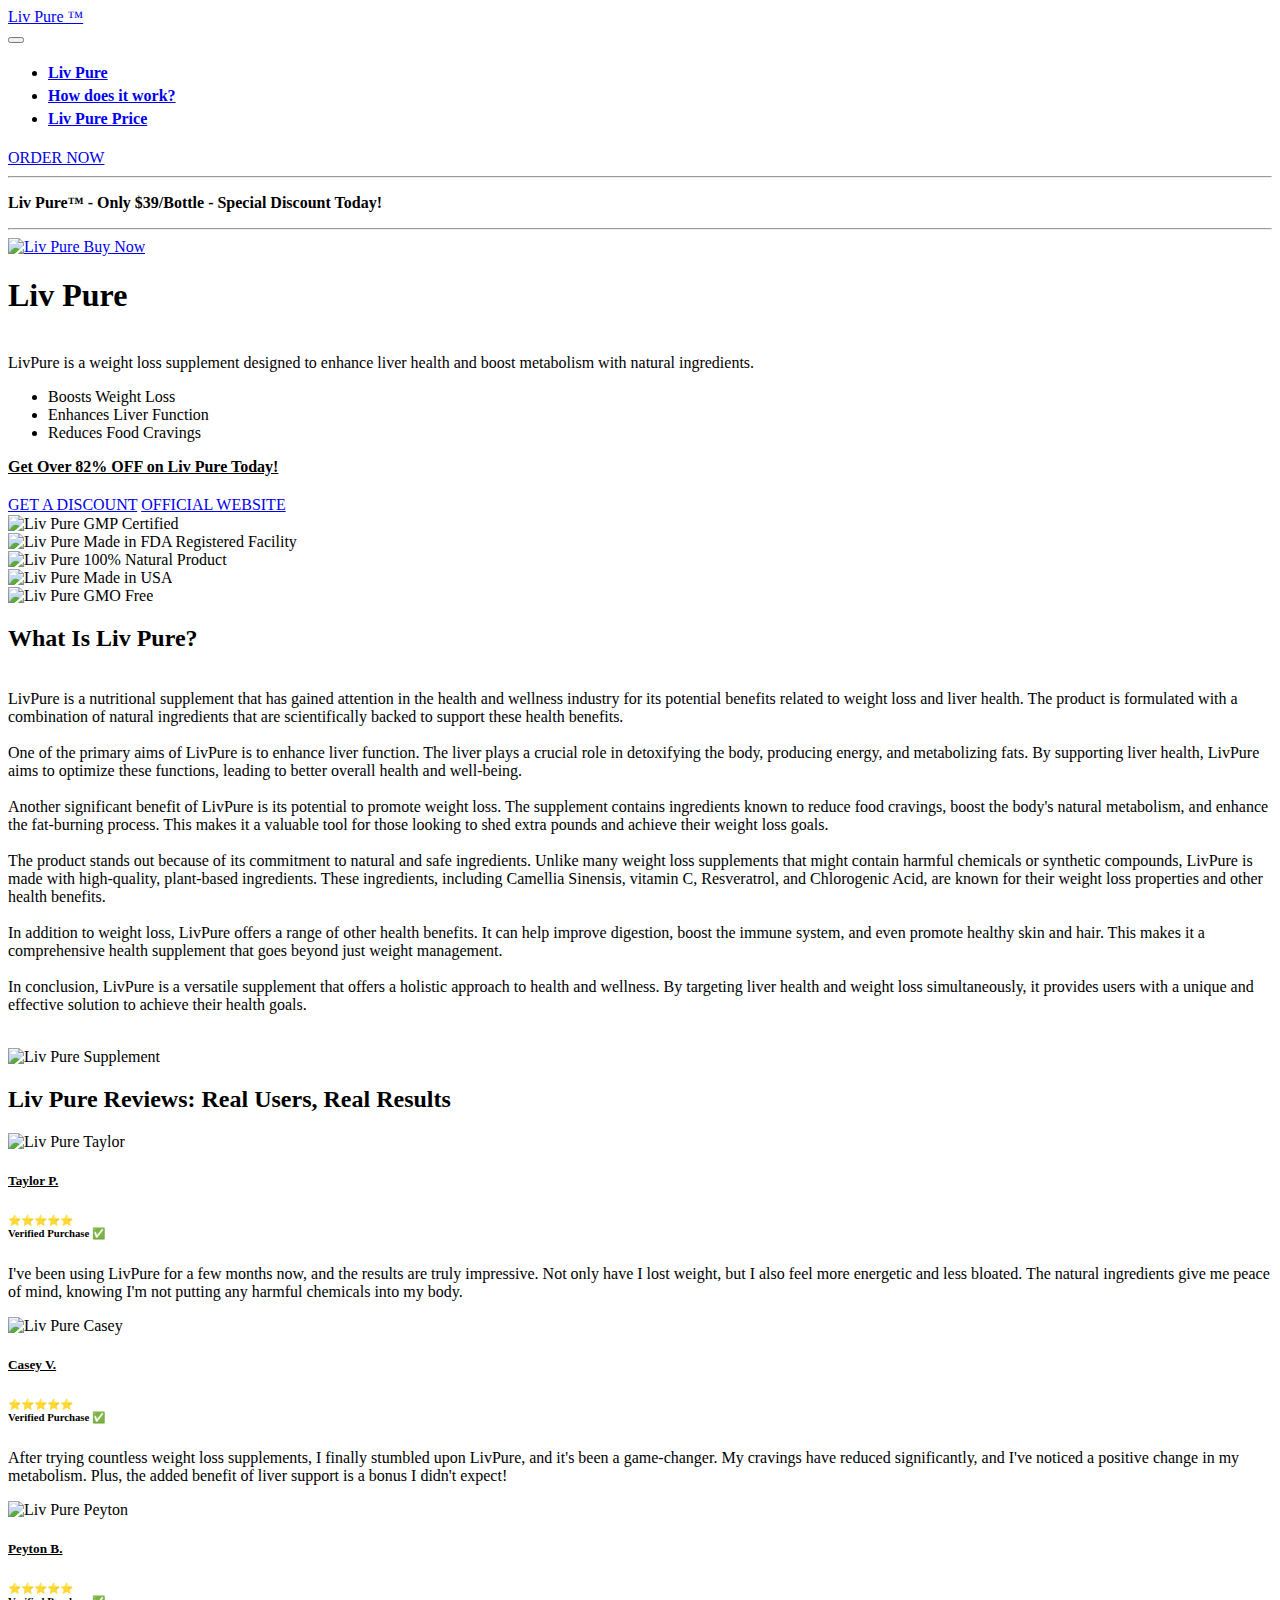
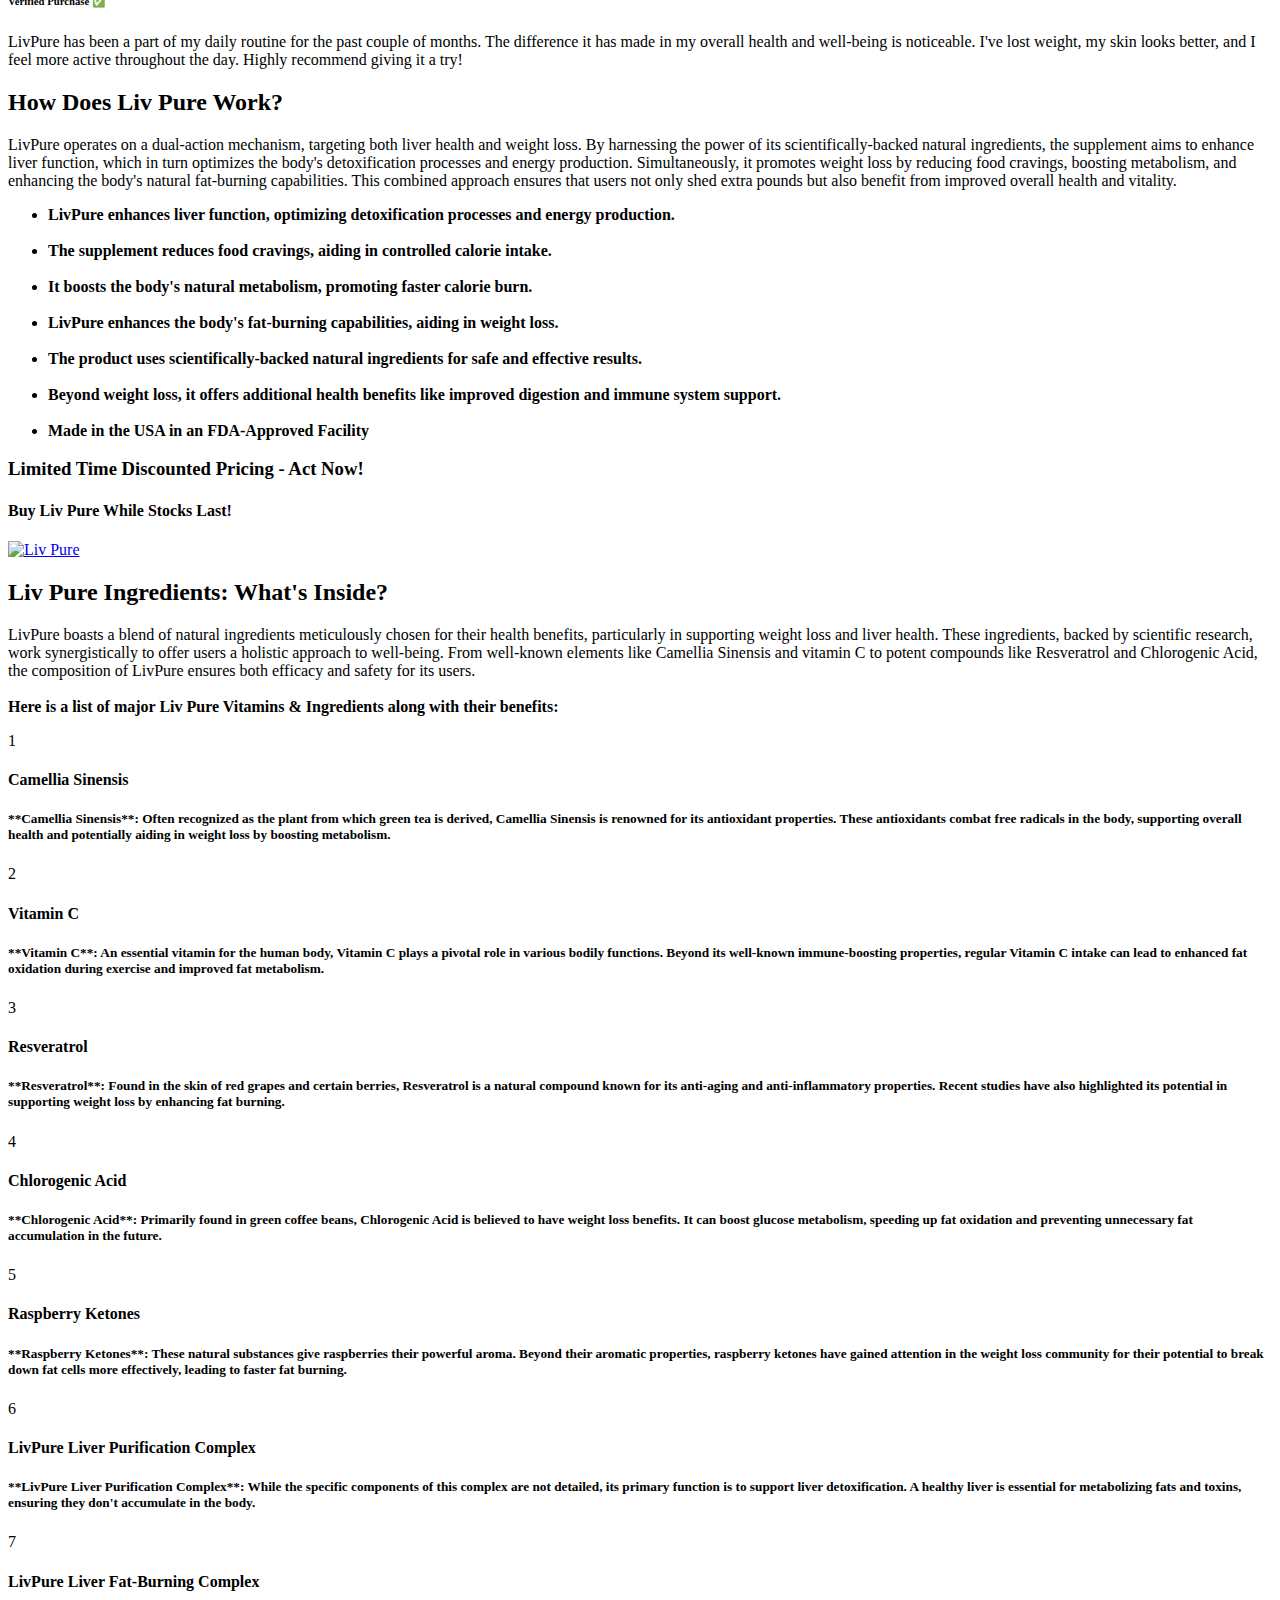
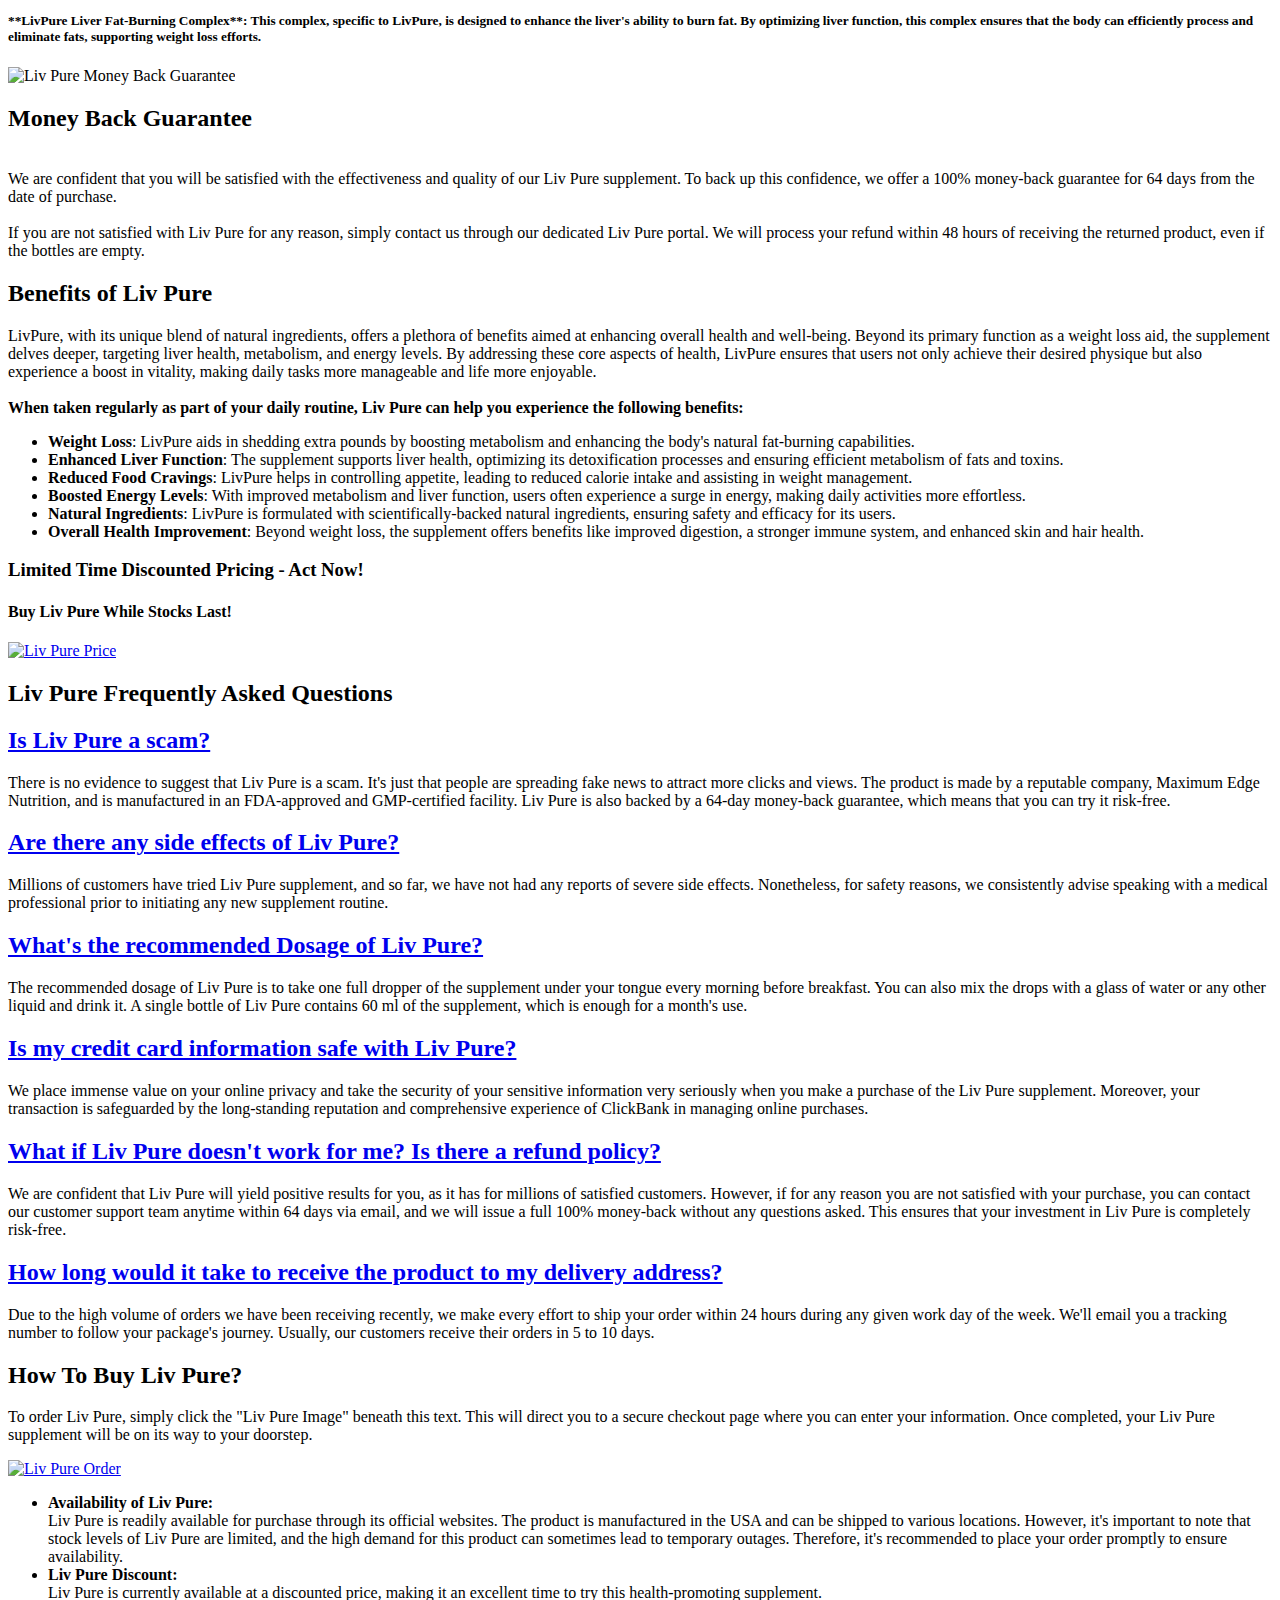
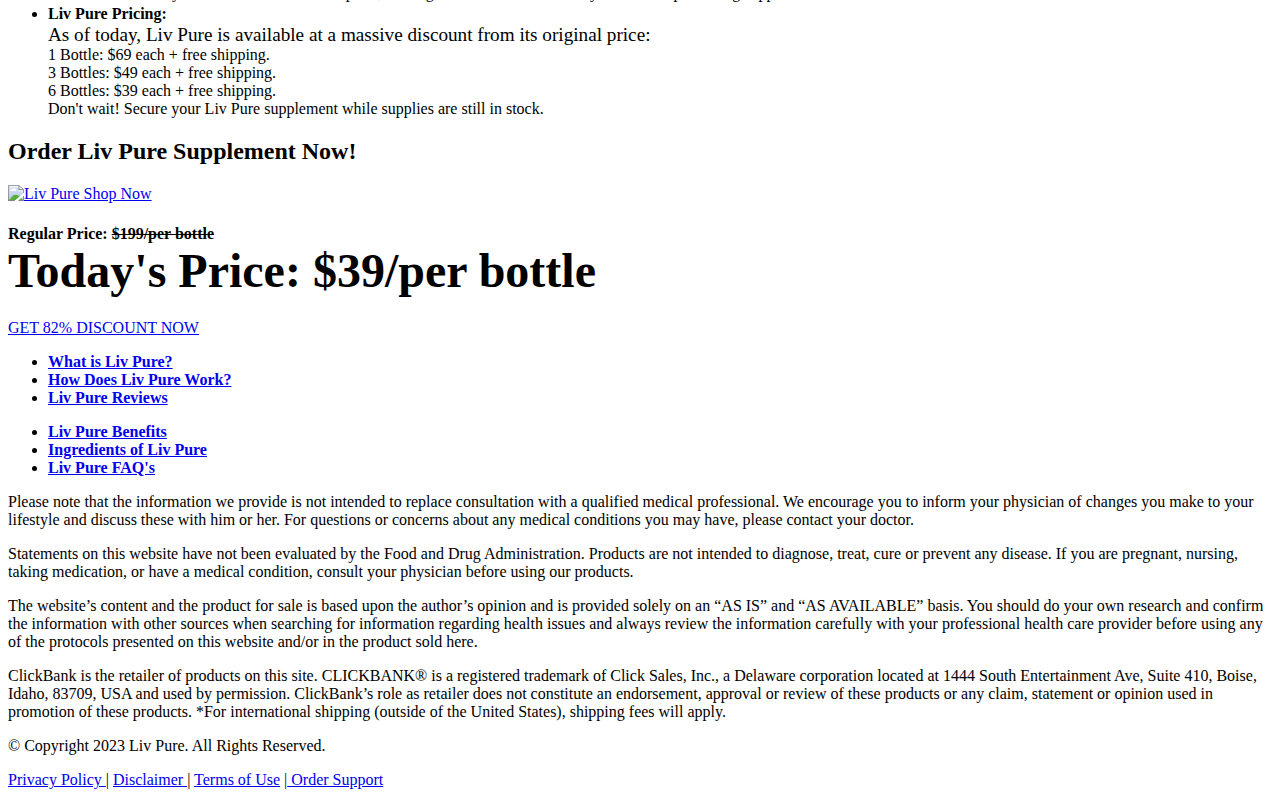
==== commit 1509c725: "Template-2" ====
--- a/index.html
+++ b/index.html
@@ -1,7 +1,7 @@
 <!DOCTYPE html>
 <html>
   <head>
-    <title>Liv Pure Official - $39/Bottle | 86% OFF Weight Loss Supplement</title>
+    <title>LivPure™ USA - $39/bottle | 82% Off Official Sale!</title>
 
     <meta charset="UTF-8" />
     <meta http-equiv="X-UA-Compatible" content="IE=edge" />
@@ -9,7 +9,7 @@
     <meta name="twitter:card" content="summary_large_image" />
     <meta name="twitter:image:src" content="" />
     <meta property="og:image" content="assets-2/images/Liv-Pure.png" />
-    <meta name="twitter:title" content="Liv Pure Official - $39/Bottle | 86% OFF Weight Loss Supplement" />
+    <meta name="twitter:title" content="LivPure™ USA - $39/bottle | 82% Off Official Sale!" />
     <meta
       name="viewport"
       content="width=device-width, initial-scale=1, minimum-scale=1"
@@ -19,7 +19,7 @@
       href="assets-2/images/usa.png"
       type="image/x-icon"
     />
-    <meta name="description" content="Liv Pure is a natural weight loss supplement enhancing liver health and boosting energy levels. Buy now at $39 per bottle with an 86% discount on the official website." />
+    <meta name="description" content="LivPure is the ultimate weight loss and liver support supplement available at a special price of $39/bottle. Experience the natural benefits and boost your health with this top-rated formula. Secure your bottle today and embrace a healthier lifestyle." />
     <meta
       name="keywords"
       content="Liv Pure, Liv Pure supplement, buy Liv Pure"
@@ -223,7 +223,7 @@
             <div class="navbar-buttons mbr-section-btn">
               <a
                 class="btn btn-warning display-4"
-                href="https://hop.clickbank.net/?vendor=livpure&affiliate=spathads&lid=6100&tid=g2"
+                href="https://hop.clickbank.net/?vendor=livpure&affiliate=527914&lid=6100"
                 rel="nofollow" alt="Liv Pure order" title="Liv Pure order"
                 ><span
                   class="socicon socicon-bale mbr-iconfont mbr-iconfont-btn"
@@ -266,7 +266,7 @@
       <div class="container">
         <div class="row justify-content-center align-items-center">
           <div class="col-12 col-md-5 image-wrapper">
-            <a href="https://hop.clickbank.net/?vendor=livpure&affiliate=spathads&lid=6100&tid=g2" rel="nofollow" alt="Liv Pure" title="Liv Pure"
+            <a href="https://hop.clickbank.net/?vendor=livpure&affiliate=527914&lid=6100" rel="nofollow" alt="Liv Pure" title="Liv Pure"
               ><img
                 src="assets-2/images/Liv-Pure.png"
                 alt="Liv Pure Buy Now"
@@ -278,36 +278,36 @@
                 <strong>Liv Pure</strong>
               </h1>
               <p class="mbr-text mbr-fonts-style display-7">
-                <br />Liv Pure is a nutritional supplement designed to enhance liver health and promote weight loss using natural ingredients.
+                <br />LivPure is a weight loss supplement designed to enhance liver health and boost metabolism with natural ingredients.
               </p>
               <div class="mbr-text mbr-fonts-style display-4">
                 <ul>
                   
-                  <li>Enhances liver health</li>
+                  <li>Boosts Weight Loss</li>
                   
-                  <li>Promotes weight loss</li>
+                  <li>Enhances Liver Function</li>
                   
-                  <li>Boosts energy levels</li>
+                  <li>Reduces Food Cravings</li>
                   
                 </ul>
               </div>
               <p class="mbr-text mbr-fonts-style display-7">
                 <strong
                   ><u
-                    >Get Over 86% OFF on Liv Pure Today!</u
+                    >Get Over 82% OFF on Liv Pure Today!</u
                   ></strong
                 ><br />
               </p>
               <div class="mbr-section-btn mt-3">
                 <a
                   class="btn btn-warning display-7"
-                  href="https://hop.clickbank.net/?vendor=livpure&affiliate=spathads&lid=6100&tid=g2"
+                  href="https://hop.clickbank.net/?vendor=livpure&affiliate=527914&lid=6100"
                   rel="nofollow" alt="Liv Pure discount" title="Liv Pure discount"
                   >GET A DISCOUNT<font face="Moririse2"></font
                 ></a>
                 <a
                   class="btn btn-primary-outline display-7"
-                  href="https://hop.clickbank.net/?vendor=livpure&affiliate=spathads&lid=6100&tid=g2"
+                  href="https://hop.clickbank.net/?vendor=livpure&affiliate=527914&lid=6100"
                   rel="nofollow" alt="Liv Pure official website" title="Liv Pure official website"
                   ><span
                     class="mobi-mbri mobi-mbri-arrow-next mbr-iconfont mbr-iconfont-btn"
@@ -375,12 +375,12 @@
                 </h2>
                 <p class="mbr-text mbr-fonts-style mb-4 display-7">
                   <br />
-                   Liv Pure is a nutritional supplement that is designed to enhance liver health and promote weight loss. It is formulated with a blend of natural ingredients that are scientifically backed to support liver function and aid in weight loss. The product is free from soy, dairy, and GMOs, making it suitable for vegetarians and those with dietary restrictions.<br /><br />
-                   The primary function of Liv Pure is to support liver detoxification and fat-burning mechanisms. The liver plays a crucial role in the body's metabolic processes, including the breakdown of fats. By targeting the liver, Liv Pure aims to enhance the body's natural fat-burning processes, leading to weight loss and improved overall health.<br /><br />
-                   In addition to supporting liver health and weight loss, Liv Pure also aims to enhance energy levels. This is particularly beneficial for those who are on a weight loss journey, as it can provide the extra energy needed for physical activity and daily tasks. The product's natural ingredients are designed to increase energy production in the body, leading to increased vitality and stamina.<br /><br />
-                   Liv Pure is also designed to improve liver function. The liver is a vital organ that performs numerous functions in the body, including detoxification and the metabolism of fats, proteins, and carbohydrates. By supporting liver function, Liv Pure can contribute to improved overall health and well-being.<br /><br />
-                   The product is made in the USA and is manufactured in an FDA-approved facility, ensuring its quality and safety. It is available for purchase online, with various promotions and discounts offered on the product's official website.<br /><br />
-                   In conclusion, Liv Pure is a comprehensive dietary supplement that targets liver health and weight loss. Its natural formulation and focus on liver function set it apart from other weight loss supplements, making it a unique and effective solution for those looking to improve their health and shed excess weight.<br /><br />
+                   LivPure is a nutritional supplement that has gained attention in the health and wellness industry for its potential benefits related to weight loss and liver health. The product is formulated with a combination of natural ingredients that are scientifically backed to support these health benefits.<br /><br />
+                   One of the primary aims of LivPure is to enhance liver function. The liver plays a crucial role in detoxifying the body, producing energy, and metabolizing fats. By supporting liver health, LivPure aims to optimize these functions, leading to better overall health and well-being.<br /><br />
+                   Another significant benefit of LivPure is its potential to promote weight loss. The supplement contains ingredients known to reduce food cravings, boost the body's natural metabolism, and enhance the fat-burning process. This makes it a valuable tool for those looking to shed extra pounds and achieve their weight loss goals.<br /><br />
+                   The product stands out because of its commitment to natural and safe ingredients. Unlike many weight loss supplements that might contain harmful chemicals or synthetic compounds, LivPure is made with high-quality, plant-based ingredients. These ingredients, including Camellia Sinensis, vitamin C, Resveratrol, and Chlorogenic Acid, are known for their weight loss properties and other health benefits.<br /><br />
+                   In addition to weight loss, LivPure offers a range of other health benefits. It can help improve digestion, boost the immune system, and even promote healthy skin and hair. This makes it a comprehensive health supplement that goes beyond just weight management.<br /><br />
+                   In conclusion, LivPure is a versatile supplement that offers a holistic approach to health and wellness. By targeting liver health and weight loss simultaneously, it provides users with a unique and effective solution to achieve their health goals.<br /><br />
                   
                 </p>
               </div>
@@ -443,7 +443,7 @@
                     ⭐⭐⭐⭐⭐<br /><strong>Verified Purchase ✅</strong>
                   </h6>
                   <p class="mbr-text mbr-fonts-style display-7">
-                    I've been using Liv Pure for a few months now and I'm really impressed with the results. My energy levels have increased and I've noticed a significant drop in my weight. The best part is that it's all natural and I haven't experienced any side effects.
+                    I've been using LivPure for a few months now, and the results are truly impressive. Not only have I lost weight, but I also feel more energetic and less bloated. The natural ingredients give me peace of mind, knowing I'm not putting any harmful chemicals into my body.
                   </p>
                 </div>
               </div>
@@ -467,7 +467,7 @@
                     ⭐⭐⭐⭐⭐<br /><strong>Verified Purchase ✅</strong>
                   </h6>
                   <p class="mbr-text mbr-fonts-style display-7">
-                    Liv Pure has been a game changer for me. I've struggled with weight loss for years and this is the first product that has truly helped. I feel healthier, lighter, and more energetic. It's easy to take and I've noticed improvements in my overall health too.
+                    After trying countless weight loss supplements, I finally stumbled upon LivPure, and it's been a game-changer. My cravings have reduced significantly, and I've noticed a positive change in my metabolism. Plus, the added benefit of liver support is a bonus I didn't expect!
                   </p>
                 </div>
               </div>
@@ -494,7 +494,7 @@
                     ⭐⭐⭐⭐⭐<br /><strong>Verified Purchase ✅</strong>
                   </h6>
                   <p class="mbr-text mbr-fonts-style display-7">
-                    I was skeptical at first, but Liv Pure has exceeded my expectations. I've lost weight, my energy levels are up, and I feel healthier overall. It's been a great addition to my daily routine and I plan to continue using it.
+                    LivPure has been a part of my daily routine for the past couple of months. The difference it has made in my overall health and well-being is noticeable. I've lost weight, my skin looks better, and I feel more active throughout the day. Highly recommend giving it a try!
                   </p>
                 </div>
               </div>
@@ -531,7 +531,7 @@
         <div class="row justify-content-center">
           <div class="col-md-12 col-lg-10">
             <p class="mbr-text mbr-fonts-style display-7">
-              Liv Pure works by targeting the liver, a vital organ responsible for detoxification and fat metabolism in the body. The supplement is formulated with natural ingredients that support liver detoxification and enhance its fat-burning mechanisms. By improving liver function, Liv Pure helps to speed up the body's metabolic processes, leading to more efficient fat burning and ultimately, weight loss. The supplement also boosts energy levels, providing the extra vitality needed for physical activity and daily tasks. This combined approach of liver support and energy enhancement makes Liv Pure a unique solution in the weight loss supplement market.
+              LivPure operates on a dual-action mechanism, targeting both liver health and weight loss. By harnessing the power of its scientifically-backed natural ingredients, the supplement aims to enhance liver function, which in turn optimizes the body's detoxification processes and energy production. Simultaneously, it promotes weight loss by reducing food cravings, boosting metabolism, and enhancing the body's natural fat-burning capabilities. This combined approach ensures that users not only shed extra pounds but also benefit from improved overall health and vitality.
               <br />
             </p>
           </div>
@@ -550,22 +550,22 @@
             <div class="mbr-text mbr-fonts-style display-7">
               <ul>
                 
-                <li><strong>Liv Pure targets the liver, enhancing its detoxification processes to remove toxins from the body.</strong></li>
+                <li><strong>LivPure enhances liver function, optimizing detoxification processes and energy production.</strong></li>
                 <br />
                 
-                <li><strong>It supports the liver's fat-burning mechanisms, aiding in efficient fat metabolism and weight loss.</strong></li>
+                <li><strong>The supplement reduces food cravings, aiding in controlled calorie intake.</strong></li>
                 <br />
                 
-                <li><strong>The supplement improves liver function, contributing to overall health and well-being.</strong></li>
+                <li><strong>It boosts the body's natural metabolism, promoting faster calorie burn.</strong></li>
                 <br />
                 
-                <li><strong>Liv Pure boosts energy levels, providing extra vitality for physical activity and daily tasks.</strong></li>
+                <li><strong>LivPure enhances the body's fat-burning capabilities, aiding in weight loss.</strong></li>
                 <br />
                 
-                <li><strong>It uses natural ingredients, ensuring the supplement is safe for consumption and suitable for those with dietary restrictions.</strong></li>
+                <li><strong>The product uses scientifically-backed natural ingredients for safe and effective results.</strong></li>
                 <br />
                 
-                <li><strong>The product works to increase the body's metabolic rate, leading to more efficient calorie burning and weight loss.</strong></li>
+                <li><strong>Beyond weight loss, it offers additional health benefits like improved digestion and immune system support.</strong></li>
                 <br />
                 
                 <li>
@@ -606,7 +606,7 @@
         <div class="row justify-content-center">
           <div class="col-12 col-lg-10">
             <div class="image-wrapper">
-              <a href="https://hop.clickbank.net/?vendor=livpure&affiliate=spathads&lid=6100&tid=g2" rel="nofollow" alt="Liv Pure" title="Liv Pure"
+              <a href="https://hop.clickbank.net/?vendor=livpure&affiliate=527914&lid=6100" rel="nofollow" alt="Liv Pure" title="Liv Pure"
                 ><img
                   src="assets-2/images/Liv-Pure-buy.png"
                   alt="Liv Pure"
@@ -644,7 +644,7 @@
         <div class="row justify-content-center">
           <div class="col-md-12 col-lg-10">
             <p class="mbr-text mbr-fonts-style display-7">
-              Liv Pure is formulated with a blend of natural ingredients that are specifically chosen for their beneficial effects on liver health and weight loss. These ingredients, which include milk thistle extract, tea, and other plant-based components, work together to support liver detoxification, enhance fat-burning mechanisms, and boost energy levels. Each ingredient is carefully selected for its specific health benefits, ensuring that Liv Pure is not only effective in promoting weight loss, but also contributes to overall health and well-being.
+              LivPure boasts a blend of natural ingredients meticulously chosen for their health benefits, particularly in supporting weight loss and liver health. These ingredients, backed by scientific research, work synergistically to offer users a holistic approach to well-being. From well-known elements like Camellia Sinensis and vitamin C to potent compounds like Resveratrol and Chlorogenic Acid, the composition of LivPure ensures both efficacy and safety for its users.
               <br /><br /><strong
                 >Here is a list of major Liv Pure Vitamins &amp;
                 Ingredients along with their benefits:&nbsp;</strong
@@ -674,10 +674,10 @@
                 <h4
                   class="icon-title card-title mbr-black mbr-fonts-style display-7"
                 >
-                  <strong>Sylimarin</strong>
+                  <strong>Camellia Sinensis</strong>
                 </h4>
                 <h5 class="icon-text mbr-black mbr-fonts-style display-4">
-                  Sylimarin is a natural compound derived from milk thistle, known for its potent liver-protective properties. It aids in liver detoxification and supports liver cell regeneration, contributing to overall liver health.
+                  **Camellia Sinensis**: Often recognized as the plant from which green tea is derived, Camellia Sinensis is renowned for its antioxidant properties. These antioxidants combat free radicals in the body, supporting overall health and potentially aiding in weight loss by boosting metabolism.
                 </h5>
               </div>
             </div>
@@ -692,10 +692,10 @@
                 <h4
                   class="icon-title card-title mbr-black mbr-fonts-style display-7"
                 >
-                  <strong>Betaine</strong>
+                  <strong>Vitamin C</strong>
                 </h4>
                 <h5 class="icon-text mbr-black mbr-fonts-style display-4">
-                  Betaine is a nutrient that plays a crucial role in liver function and detoxification. It helps reverse liver damage and supports the liver's ability to process fats, contributing to weight loss and improved liver health.
+                  **Vitamin C**: An essential vitamin for the human body, Vitamin C plays a pivotal role in various bodily functions. Beyond its well-known immune-boosting properties, regular Vitamin C intake can lead to enhanced fat oxidation during exercise and improved fat metabolism.
                 </h5>
               </div>
             </div>
@@ -710,10 +710,10 @@
                 <h4
                   class="icon-title card-title mbr-black mbr-fonts-style display-7"
                 >
-                  <strong>Berberine</strong>
+                  <strong>Resveratrol</strong>
                 </h4>
                 <h5 class="icon-text mbr-black mbr-fonts-style display-4">
-                  Berberine is a bioactive compound with powerful antioxidant properties. It supports liver detoxification, helps fight disease and inflammation, and contributes to overall health and well-being.
+                  **Resveratrol**: Found in the skin of red grapes and certain berries, Resveratrol is a natural compound known for its anti-aging and anti-inflammatory properties. Recent studies have also highlighted its potential in supporting weight loss by enhancing fat burning.
                 </h5>
               </div>
             </div>
@@ -728,10 +728,10 @@
                 <h4
                   class="icon-title card-title mbr-black mbr-fonts-style display-7"
                 >
-                  <strong>Molybdenum</strong>
+                  <strong>Chlorogenic Acid</strong>
                 </h4>
                 <h5 class="icon-text mbr-black mbr-fonts-style display-4">
-                  Molybdenum is a trace mineral that plays a key role in many biological processes, including liver detoxification. It helps flush out environmental pollutants from the body, supporting liver health and function.
+                  **Chlorogenic Acid**: Primarily found in green coffee beans, Chlorogenic Acid is believed to have weight loss benefits. It can boost glucose metabolism, speeding up fat oxidation and preventing unnecessary fat accumulation in the future.
                 </h5>
               </div>
             </div>
@@ -746,10 +746,10 @@
                 <h4
                   class="icon-title card-title mbr-black mbr-fonts-style display-7"
                 >
-                  <strong>Glutathione</strong>
+                  <strong>Raspberry Ketones</strong>
                 </h4>
                 <h5 class="icon-text mbr-black mbr-fonts-style display-4">
-                  Glutathione is a powerful antioxidant that supports liver detoxification and regeneration. It helps protect the liver from damage and enhances its ability to process and eliminate toxins.
+                  **Raspberry Ketones**: These natural substances give raspberries their powerful aroma. Beyond their aromatic properties, raspberry ketones have gained attention in the weight loss community for their potential to break down fat cells more effectively, leading to faster fat burning.
                 </h5>
               </div>
             </div>
@@ -764,64 +764,10 @@
                 <h4
                   class="icon-title card-title mbr-black mbr-fonts-style display-7"
                 >
-                  <strong>Camellia Sinensis</strong>
+                  <strong>LivPure Liver Purification Complex</strong>
                 </h4>
                 <h5 class="icon-text mbr-black mbr-fonts-style display-4">
-                  Camellia Sinensis, commonly known as green tea, is known for its fat-burning properties. It supports cardiovascular health and contributes to weight loss by enhancing the body's metabolic rate.
-                </h5>
-              </div>
-            </div>
-              
-            <div class="item mbr-flex">
-              <div class="icon-box">
-                <span class="step-number mbr-fonts-style display-5"
-                  >7</span
-                >
-              </div>
-              <div class="text-box">
-                <h4
-                  class="icon-title card-title mbr-black mbr-fonts-style display-7"
-                >
-                  <strong>Resveratrol</strong>
-                </h4>
-                <h5 class="icon-text mbr-black mbr-fonts-style display-4">
-                  Resveratrol is a natural compound found in grapes and wine. It supports fat-burning, helps boost metabolism, and has anti-inflammatory properties, contributing to weight loss and overall health.
-                </h5>
-              </div>
-            </div>
-              
-            <div class="item mbr-flex">
-              <div class="icon-box">
-                <span class="step-number mbr-fonts-style display-5"
-                  >8</span
-                >
-              </div>
-              <div class="text-box">
-                <h4
-                  class="icon-title card-title mbr-black mbr-fonts-style display-7"
-                >
-                  <strong>Genistein</strong>
-                </h4>
-                <h5 class="icon-text mbr-black mbr-fonts-style display-4">
-                  Genistein is a plant-derived compound known for its anti-inflammatory and antioxidant properties. It supports fat-burning and may offer additional health benefits, such as combating symptoms of certain diseases.
-                </h5>
-              </div>
-            </div>
-              
-            <div class="item mbr-flex">
-              <div class="icon-box">
-                <span class="step-number mbr-fonts-style display-5"
-                  >9</span
-                >
-              </div>
-              <div class="text-box">
-                <h4
-                  class="icon-title card-title mbr-black mbr-fonts-style display-7"
-                >
-                  <strong>Chlorogenic Acid</strong>
-                </h4>
-                <h5 class="icon-text mbr-black mbr-fonts-style display-4">
-                  Chlorogenic Acid is a natural compound that supports fat-burning and helps improve the body’s calorie-burning abilities. It contributes to weight loss by enhancing the body's metabolic rate.
+                  **LivPure Liver Purification Complex**: While the specific components of this complex are not detailed, its primary function is to support liver detoxification. A healthy liver is essential for metabolizing fats and toxins, ensuring they don't accumulate in the body.
                 </h5>
               </div>
             </div>
@@ -829,17 +775,17 @@
             <div class="item mbr-flex last">
               <div class="icon-box">
                 <span class="step-number mbr-fonts-style display-5"
-                  >10</span
+                  >7</span
                 >
               </div>
               <div class="text-box">
                 <h4
                   class="icon-title card-title mbr-black mbr-fonts-style display-7"
                 >
-                  <strong>Choline</strong>
+                  <strong>LivPure Liver Fat-Burning Complex</strong>
                 </h4>
                 <h5 class="icon-text mbr-black mbr-fonts-style display-4">
-                  Choline is a nutrient known for its effects on brain health and cognitive function. It also supports fat-burning, contributing to weight loss and overall health.
+                  **LivPure Liver Fat-Burning Complex**: This complex, specific to LivPure, is designed to enhance the liver's ability to burn fat. By optimizing liver function, this complex ensures that the body can efficiently process and eliminate fats, supporting weight loss efforts.
                 </h5>
               </div>
             </div>
@@ -877,7 +823,7 @@
                     <br />We are confident that you will be satisfied with the
                     effectiveness and quality of our Liv Pure supplement.
                     To back up this confidence, we offer a 100% money-back
-                    guarantee for 60 days from the date of purchase.
+                    guarantee for 64 days from the date of purchase.
                     <br />
                     <br />If you are not satisfied with Liv Pure for any
                     reason, simply contact us through our dedicated Liv Pure portal. We will process your refund within 48 hours of
@@ -919,7 +865,7 @@
         <div class="row justify-content-center">
           <div class="col-md-12 col-lg-10">
             <p class="mbr-text mbr-fonts-style display-7">
-              Liv Pure offers a range of benefits that go beyond weight loss. As a nutritional supplement designed to enhance liver health, it supports the body's natural detoxification processes, aids in fat metabolism, and boosts energy levels. The blend of natural ingredients not only promotes weight loss but also contributes to overall health and well-being. With its focus on liver health, Liv Pure provides a unique approach to weight loss, offering benefits that extend to improved energy levels, enhanced metabolic rate, and better overall health.<br /><br /><strong
+              LivPure, with its unique blend of natural ingredients, offers a plethora of benefits aimed at enhancing overall health and well-being. Beyond its primary function as a weight loss aid, the supplement delves deeper, targeting liver health, metabolism, and energy levels. By addressing these core aspects of health, LivPure ensures that users not only achieve their desired physique but also experience a boost in vitality, making daily tasks more manageable and life more enjoyable.<br /><br /><strong
                 >When taken regularly as part of your daily routine, Liv Pure can help you experience the following benefits:</strong
               ><br />
             </p>
@@ -939,17 +885,17 @@
             <div class="mbr-text mbr-fonts-style display-7">
               <ul>
                 
-                <li><strong>Liver Detoxification</strong>: Liv Pure supports the body's natural detoxification processes, helping to remove toxins and improve liver health.</li>
+                <li><strong>Weight Loss</strong>: LivPure aids in shedding extra pounds by boosting metabolism and enhancing the body's natural fat-burning capabilities.</li>
                 
-                <li><strong>Weight Loss Support</strong>: By enhancing the liver's fat-burning mechanisms, Liv Pure aids in efficient fat metabolism, contributing to weight loss.</li>
+                <li><strong>Enhanced Liver Function</strong>: The supplement supports liver health, optimizing its detoxification processes and ensuring efficient metabolism of fats and toxins.</li>
                 
-                <li><strong>Energy Boost</strong>: Liv Pure boosts energy levels, providing the extra vitality needed for physical activity and daily tasks.</li>
+                <li><strong>Reduced Food Cravings</strong>: LivPure helps in controlling appetite, leading to reduced calorie intake and assisting in weight management.</li>
                 
-                <li><strong>Improved Liver Function</strong>: The supplement improves liver function, contributing to overall health and well-being.</li>
+                <li><strong>Boosted Energy Levels</strong>: With improved metabolism and liver function, users often experience a surge in energy, making daily activities more effortless.</li>
                 
-                <li><strong>Natural Ingredients</strong>: Liv Pure uses natural ingredients, ensuring the supplement is safe for consumption and suitable for those with dietary restrictions.</li>
+                <li><strong>Natural Ingredients</strong>: LivPure is formulated with scientifically-backed natural ingredients, ensuring safety and efficacy for its users.</li>
                 
-                <li><strong>Increased Metabolic Rate</strong>: The product works to increase the body's metabolic rate, leading to more efficient calorie burning and weight loss.</li>
+                <li><strong>Overall Health Improvement</strong>: Beyond weight loss, the supplement offers benefits like improved digestion, a stronger immune system, and enhanced skin and hair health.</li>
                 
               </ul>
             </div>
@@ -986,7 +932,7 @@
         <div class="row justify-content-center">
           <div class="col-12 col-lg-10">
             <div class="image-wrapper">
-              <a href="https://hop.clickbank.net/?vendor=livpure&affiliate=spathads&lid=6100&tid=g2" rel="nofollow" alt="Liv Pure" title="Liv Pure"
+              <a href="https://hop.clickbank.net/?vendor=livpure&affiliate=527914&lid=6100" rel="nofollow" alt="Liv Pure" title="Liv Pure"
                 ><img
                   src="assets-2/images/Liv-Pure-buy.png"
                   alt="Liv Pure Price"
@@ -1062,7 +1008,7 @@
                       to attract more clicks and views. The product is made by a
                       reputable company, Maximum Edge Nutrition, and is
                       manufactured in an FDA-approved and GMP-certified
-                      facility. Liv Pure is also backed by a 60-day
+                      facility. Liv Pure is also backed by a 64-day
                       money-back guarantee, which means that you can try it
                       risk-free.<br />
                     </p>
@@ -1223,7 +1169,7 @@
                       results for you, as it has for millions of satisfied
                       customers. However, if for any reason you are not
                       satisfied with your purchase, you can contact our customer
-                      support team anytime within 60 days via email, and
+                      support team anytime within 64 days via email, and
                       we will issue a full 100% money-back without any questions
                       asked. This ensures that your investment in Liv Pure
                       is completely risk-free.<br />
@@ -1319,7 +1265,7 @@
         <div class="row justify-content-center">
           <div class="col-12 col-lg-10">
             <div class="image-wrapper">
-              <a href="https://hop.clickbank.net/?vendor=livpure&affiliate=spathads&lid=6100&tid=g2" rel="nofollow" alt="Liv Pure" title="Liv Pure"
+              <a href="https://hop.clickbank.net/?vendor=livpure&affiliate=527914&lid=6100" rel="nofollow" alt="Liv Pure" title="Liv Pure"
                 ><img
                   src="assets-2/images/Liv-Pure-order.jpg"
                   alt="Liv Pure Order"
@@ -1395,7 +1341,7 @@
         <div class="row justify-content-center">
           <div class="col-12 col-lg-5">
             <div class="image-wrapper">
-              <a href="https://hop.clickbank.net/?vendor=livpure&affiliate=spathads&lid=6100&tid=g2" rel="nofollow" alt="Liv Pure" title="Liv Pure"
+              <a href="https://hop.clickbank.net/?vendor=livpure&affiliate=527914&lid=6100" rel="nofollow" alt="Liv Pure" title="Liv Pure"
                 ><img
                   src="assets-2/images/Liv-Pure.png"
                   alt="Liv Pure Shop Now"
@@ -1427,13 +1373,13 @@
             <div class="mbr-section-btn align-center">
               <a
                 class="btn btn-warning display-5"
-                href="https://hop.clickbank.net/?vendor=livpure&affiliate=spathads&lid=6100&tid=g2" alt="buy Liv Pure" title="buy Liv Pure"
+                href="https://hop.clickbank.net/?vendor=livpure&affiliate=527914&lid=6100" alt="buy Liv Pure" title="buy Liv Pure"
                 rel="nofollow"
                 ><span
                   class="mobi-mbri mobi-mbri-arrow-next mbr-iconfont mbr-iconfont-btn"
                   style="font-size: 15px"
                 ></span
-                >GET 86% DISCOUNT NOW</a
+                >GET 82% DISCOUNT NOW</a
               >
             </div>
           </div>
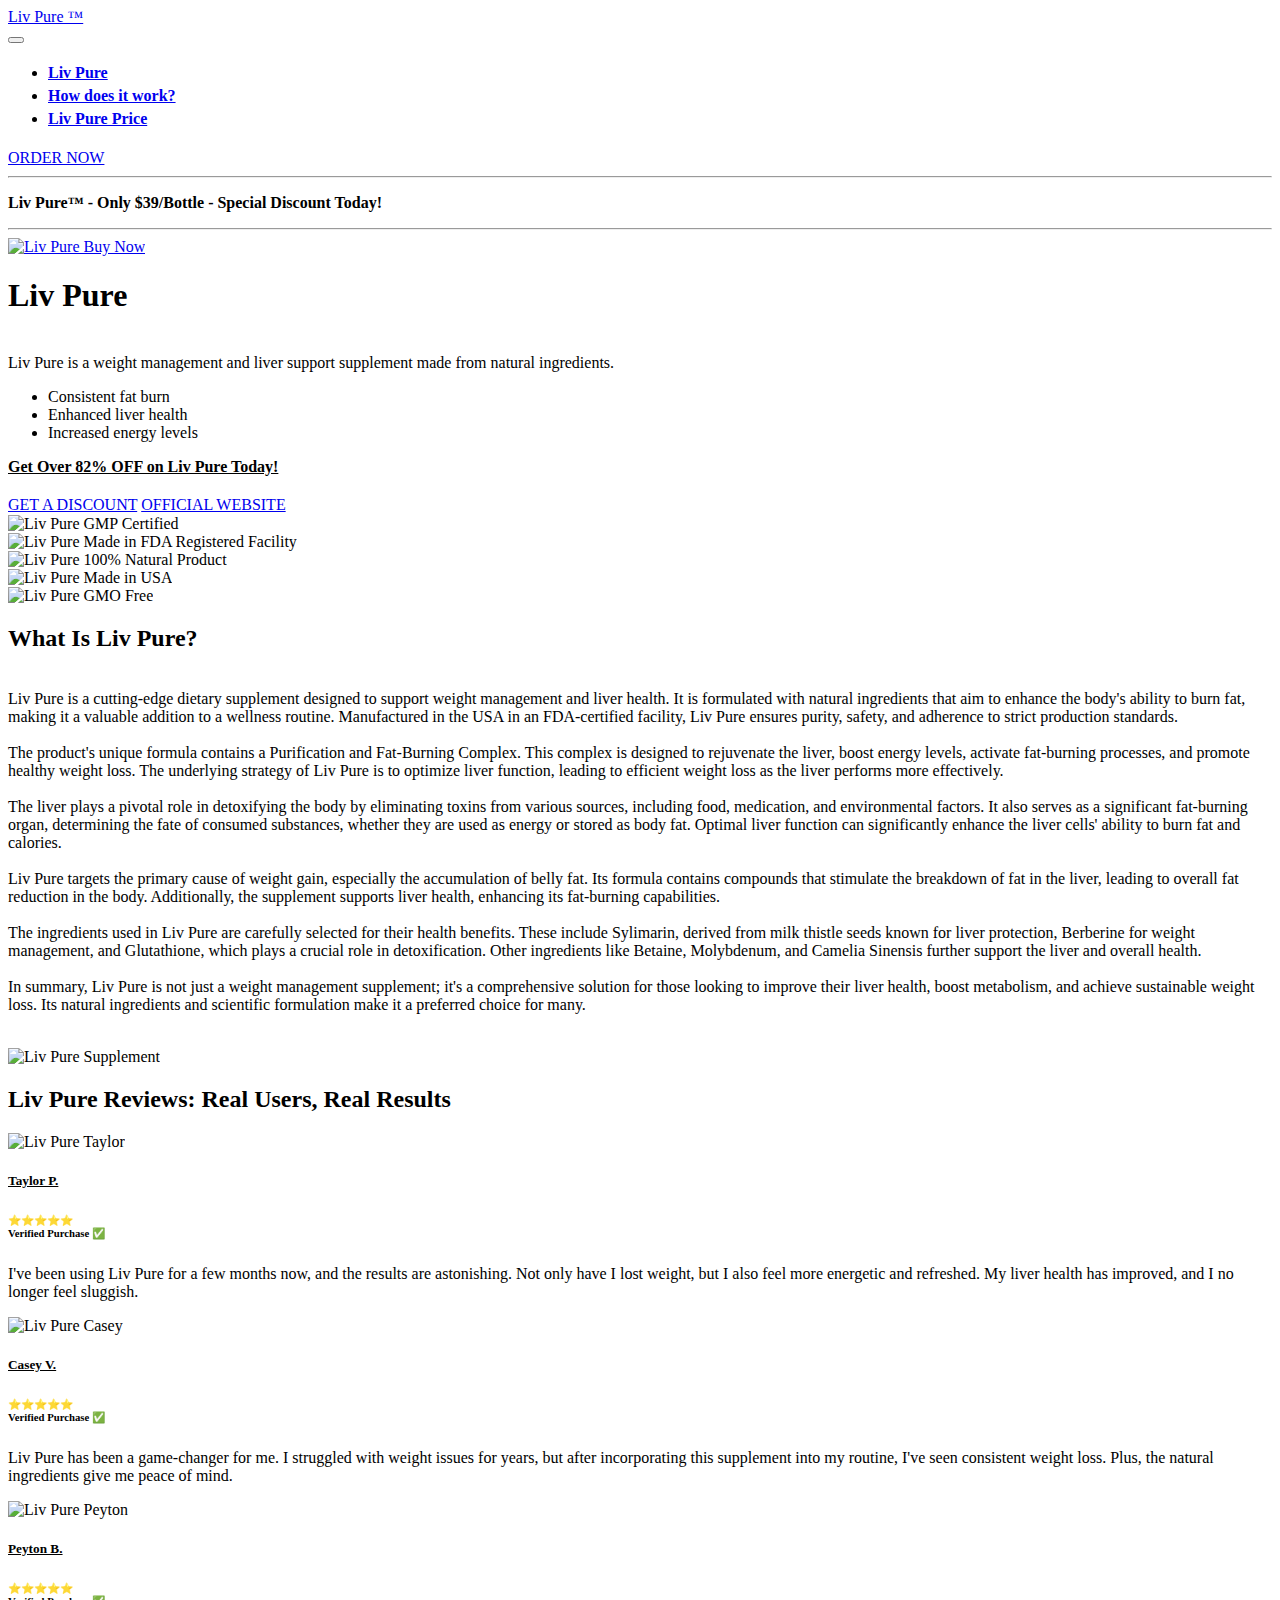
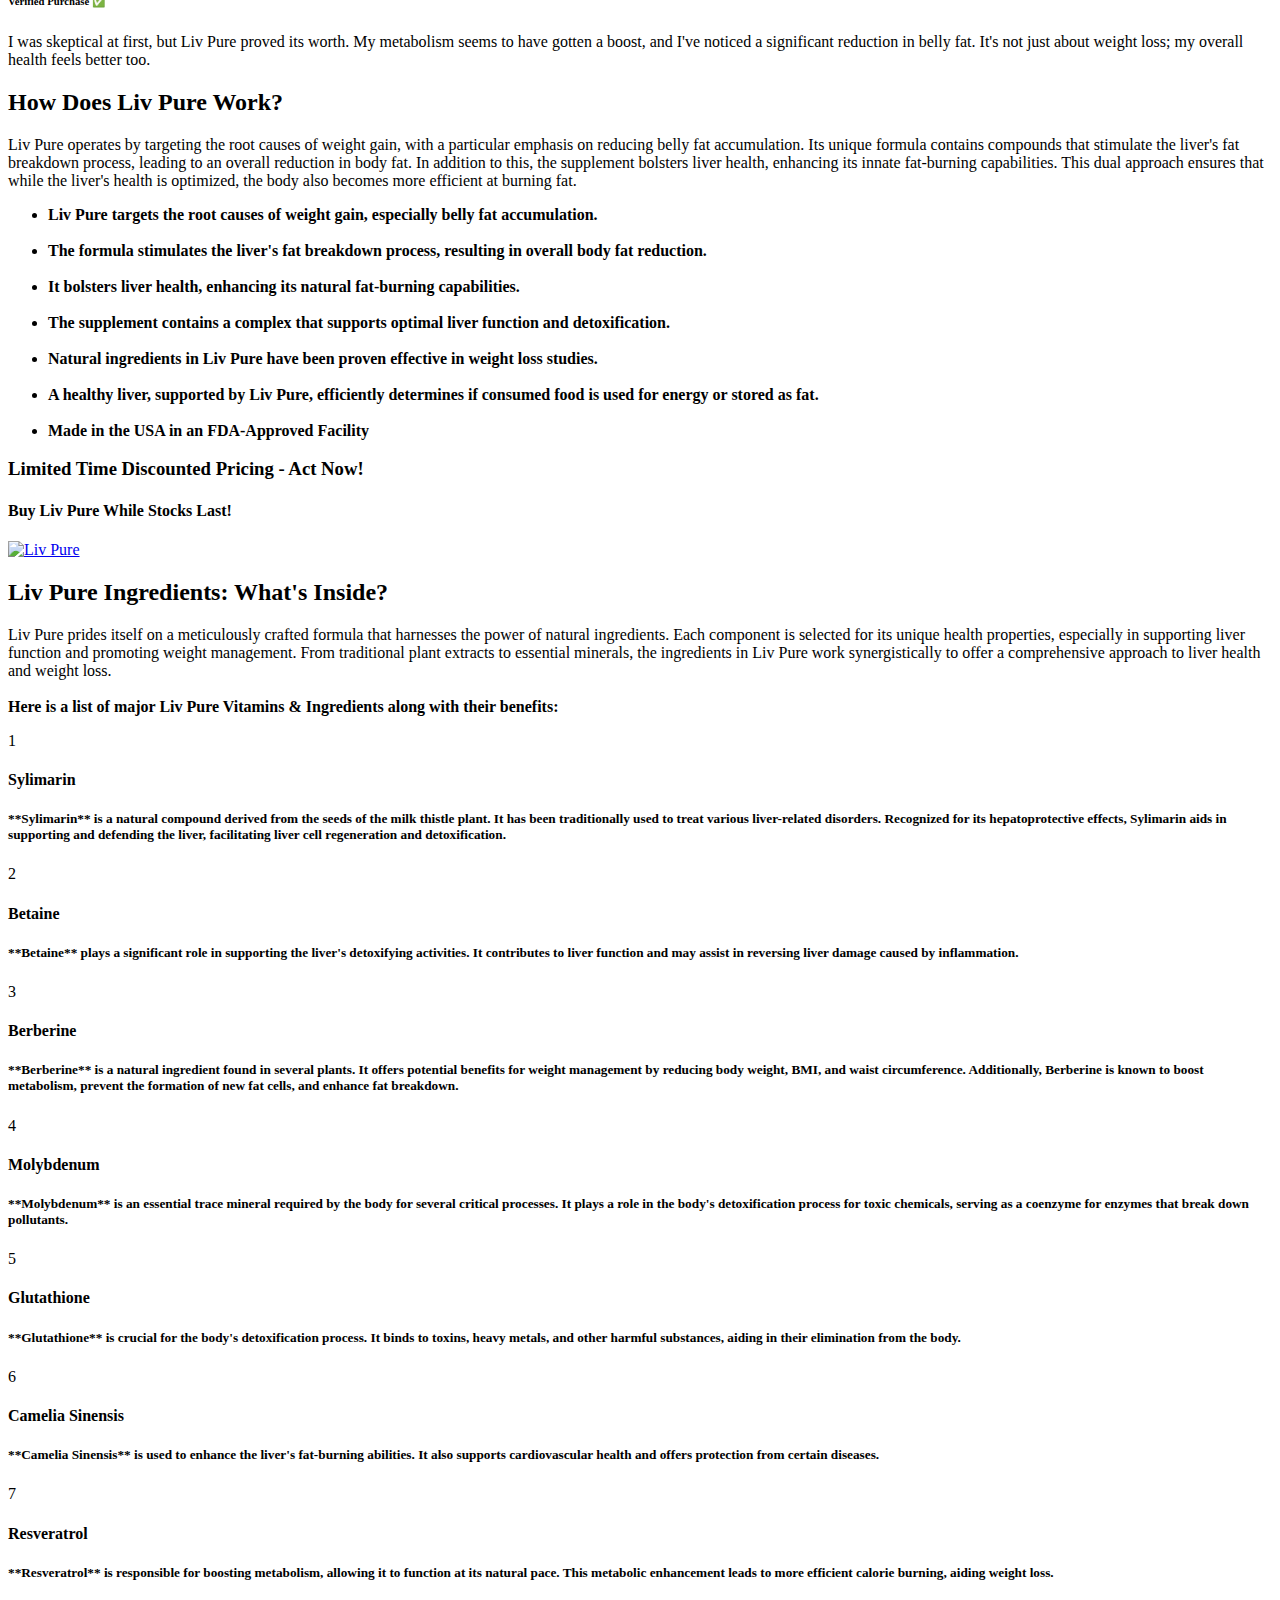
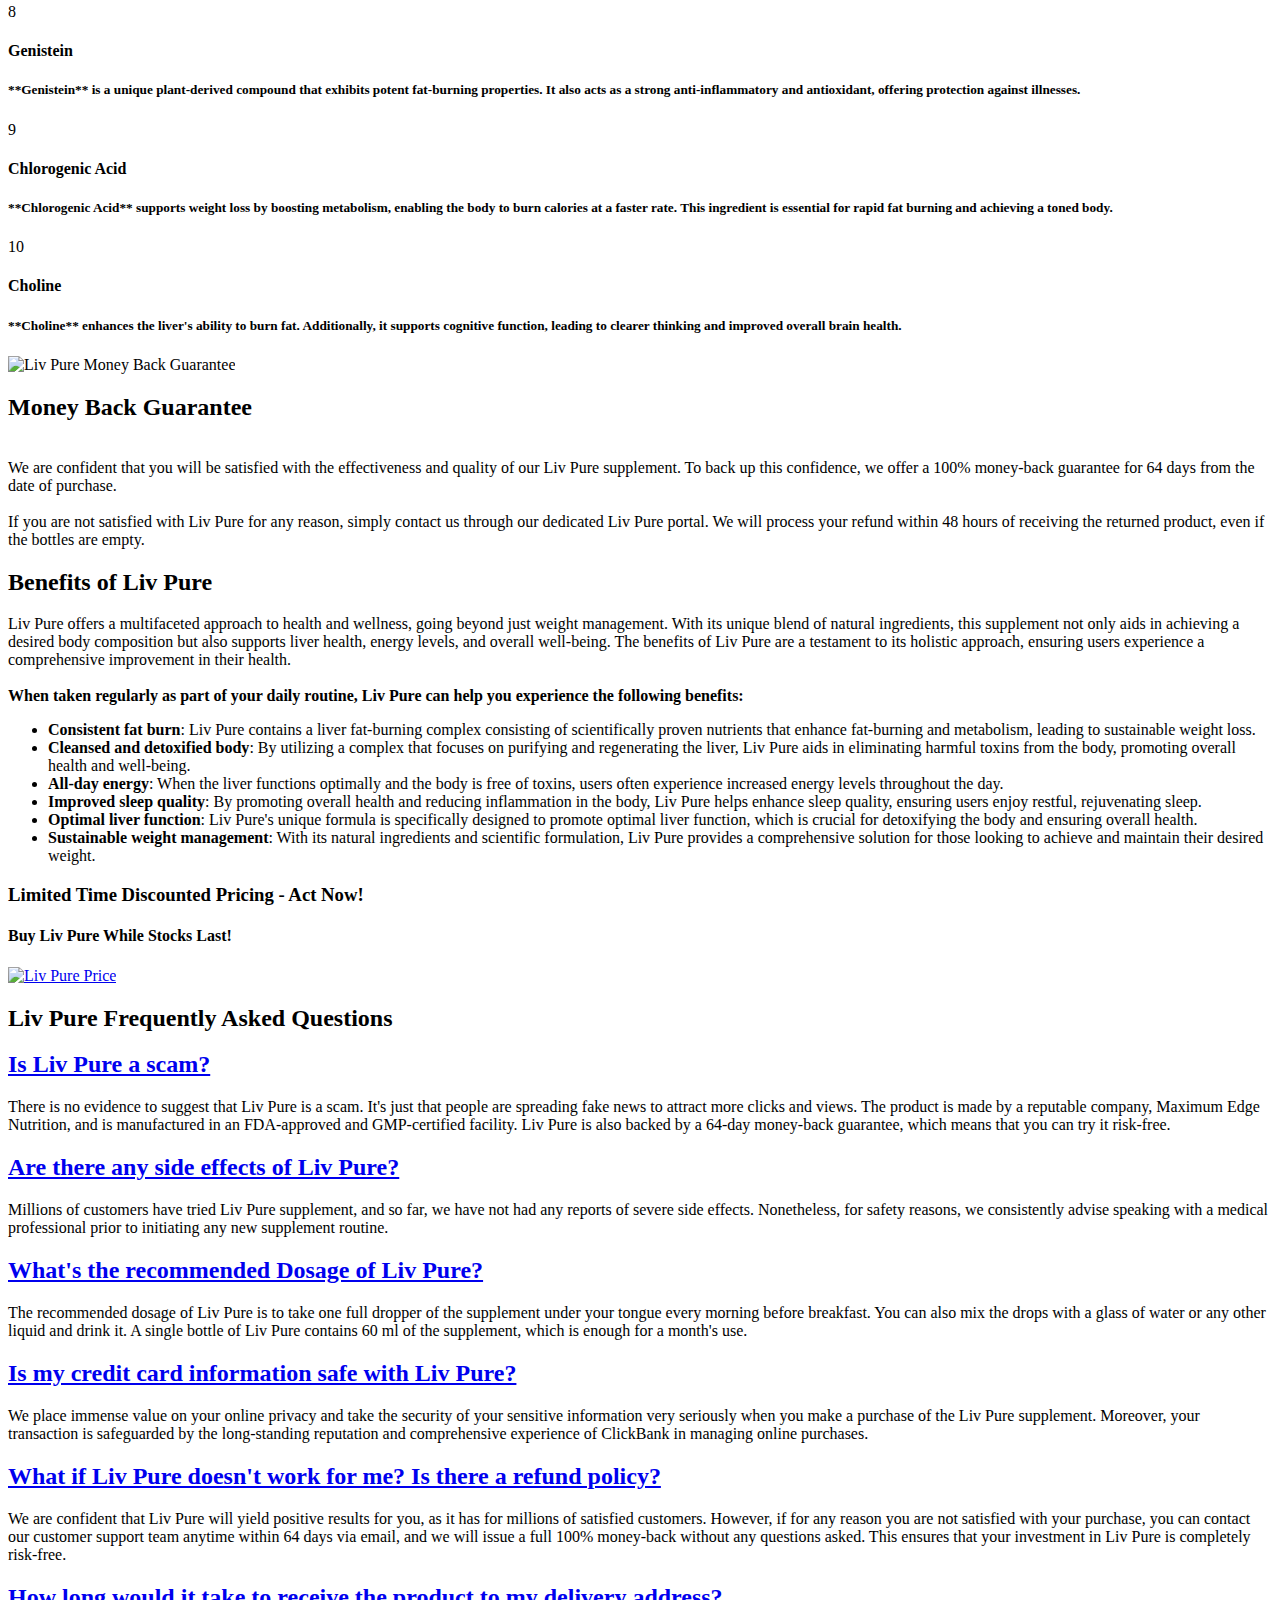
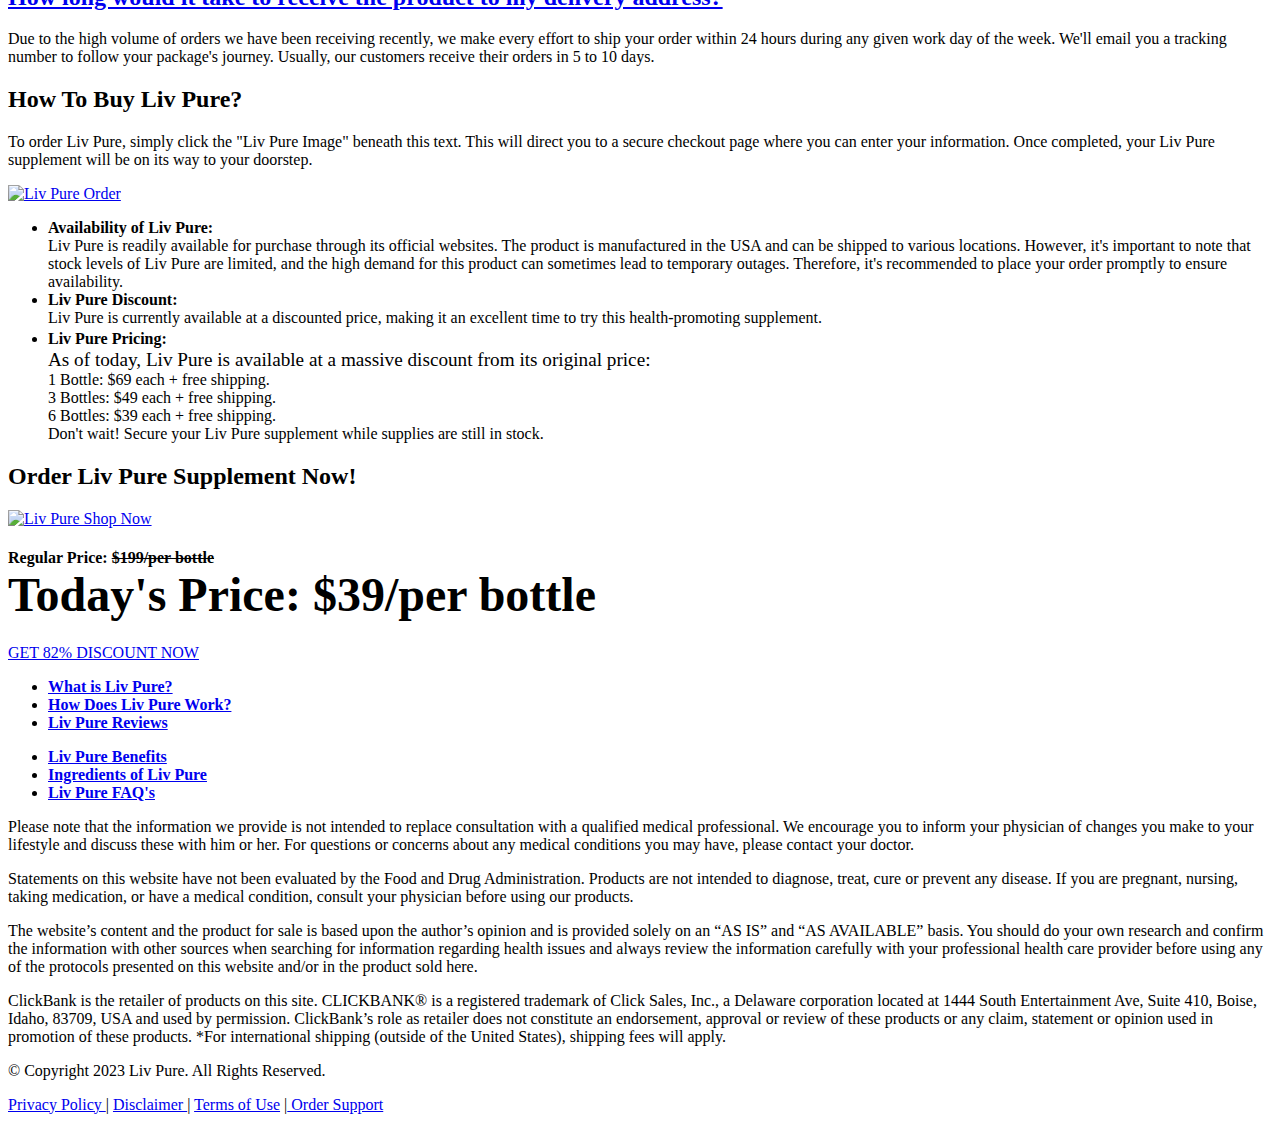
==== commit 1647d335: "Template-2" ====
--- a/index.html
+++ b/index.html
@@ -1,70 +1,34 @@
 <!DOCTYPE html>
-<html>
+<html lang="en-US">
   <head>
-    <title>LivPure™ USA - $39/bottle | 82% Off Official Sale!</title>
+    <title>Liv Pure™ Official USA | 82% Off - Just $39/Bottle!</title>
 
     <meta charset="UTF-8" />
     <meta http-equiv="X-UA-Compatible" content="IE=edge" />
 
     <meta name="twitter:card" content="summary_large_image" />
     <meta name="twitter:image:src" content="" />
-    <meta property="og:image" content="assets-2/images/Liv-Pure.png" />
-    <meta name="twitter:title" content="LivPure™ USA - $39/bottle | 82% Off Official Sale!" />
-    <meta
-      name="viewport"
-      content="width=device-width, initial-scale=1, minimum-scale=1"
-    />
-    <link
-      rel="shortcut icon"
-      href="assets-2/images/usa.png"
-      type="image/x-icon"
-    />
-    <meta name="description" content="LivPure is the ultimate weight loss and liver support supplement available at a special price of $39/bottle. Experience the natural benefits and boost your health with this top-rated formula. Secure your bottle today and embrace a healthier lifestyle." />
-    <meta
-      name="keywords"
-      content="Liv Pure, Liv Pure supplement, buy Liv Pure"
-    />
-    <meta http-equiv="content-language" content="en-us" />
-
-    <link
-      rel="stylesheet"
-      href="assets-2/web/assets/mobirise-icons2/mobirise2.css"
-    />
-    <link
-      rel="stylesheet"
-      href="assets-2/web/assets/mobirise-icons/mobirise-icons.css"
-    />
+    <meta property="og:image" content="assets-2/images/liv-pure.png" />
+    <meta name="twitter:title" content="Liv Pure™ Official USA | 82% Off - Just $39/Bottle!" />
+    <meta name="viewport" content="width=device-width, initial-scale=1, minimum-scale=1" />
+    <link rel="shortcut icon" href="assets-2/images/usa.png" type="image/x-icon" />
+    <meta name="description" content="Liv Pure is the ultimate weight management and liver support supplement. With a special offer of 82% off, get yours today for just $39/bottle. Experience natural ingredients and holistic health benefits." />
+    <meta name="keywords" content="Liv Pure, Liv Pure supplement, buy Liv Pure, Liv Pure official, Liv Pure reviews" />
+
+    <link rel="canonical" href="https://livpure-pro.com" />
+    <link rel="stylesheet" href="assets-2/web/assets/mobirise-icons2/mobirise2.css" />
+    <link rel="stylesheet" href="assets-2/web/assets/mobirise-icons/mobirise-icons.css" />
     <link rel="stylesheet" href="assets-2/bootstrap/css/bootstrap.min.css" />
     <link rel="stylesheet" href="assets-2/bootstrap/css/bootstrap-grid.min.css" />
-    <link
-      rel="stylesheet"
-      href="assets-2/bootstrap/css/bootstrap-reboot.min.css"
-    />
+    <link rel="stylesheet" href="assets-2/bootstrap/css/bootstrap-reboot.min.css" />
     <link rel="stylesheet" href="assets-2/animatecss/animate.css" />
     <link rel="stylesheet" href="assets-2/dropdown/css/style.css" />
     <link rel="stylesheet" href="assets-2/socicon/css/styles.css" />
     <link rel="stylesheet" href="assets-2/theme/css/style.css" />
-    <link
-      rel="preload"
-      href="https://fonts.googleapis.com/css?family=Jost:100,200,300,400,500,600,700,800,900,100i,200i,300i,400i,500i,600i,700i,800i,900i&display=swap"
-      as="style"
-      onload="this.onload=null;this.rel='stylesheet'"
-    />
-    <noscript
-      ><link
-        rel="stylesheet"
-        href="https://fonts.googleapis.com/css?family=Jost:100,200,300,400,500,600,700,800,900,100i,200i,300i,400i,500i,600i,700i,800i,900i&display=swap"
-    /></noscript>
-    <link
-      rel="preload"
-      as="style"
-      href="assets-2/mobirise/css/mbr-additional.css"
-    />
-    <link
-      rel="stylesheet"
-      href="assets-2/mobirise/css/mbr-additional.css"
-      type="text/css"
-    />
+    <link rel="preload" href="https://fonts.googleapis.com/css?family=Jost:100,200,300,400,500,600,700,800,900,100i,200i,300i,400i,500i,600i,700i,800i,900i&display=swap" as="style" onload="this.onload=null;this.rel='stylesheet'" />
+    <noscript><link rel="stylesheet" href="https://fonts.googleapis.com/css?family=Jost:100,200,300,400,500,600,700,800,900,100i,200i,300i,400i,500i,600i,700i,800i,900i&display=swap" /></noscript>
+    <link rel="preload" as="style" href="assets-2/mobirise/css/mbr-additional.css" />
+    <link rel="stylesheet" href="assets-2/mobirise/css/mbr-additional.css" type="text/css" />
 
   </head>
   <body>
@@ -268,7 +232,7 @@
           <div class="col-12 col-md-5 image-wrapper">
             <a href="https://hop.clickbank.net/?vendor=livpure&affiliate=527914&lid=6100" rel="nofollow" alt="Liv Pure" title="Liv Pure"
               ><img
-                src="assets-2/images/Liv-Pure.png"
+                src="assets-2/images/liv-pure.png"
                 alt="Liv Pure Buy Now"
             /></a>
           </div>
@@ -278,16 +242,16 @@
                 <strong>Liv Pure</strong>
               </h1>
               <p class="mbr-text mbr-fonts-style display-7">
-                <br />LivPure is a weight loss supplement designed to enhance liver health and boost metabolism with natural ingredients.
+                <br />Liv Pure is a weight management and liver support supplement made from natural ingredients.
               </p>
               <div class="mbr-text mbr-fonts-style display-4">
                 <ul>
                   
-                  <li>Boosts Weight Loss</li>
+                  <li>Consistent fat burn</li>
                   
-                  <li>Enhances Liver Function</li>
+                  <li>Enhanced liver health</li>
                   
-                  <li>Reduces Food Cravings</li>
+                  <li>Increased energy levels</li>
                   
                 </ul>
               </div>
@@ -375,12 +339,12 @@
                 </h2>
                 <p class="mbr-text mbr-fonts-style mb-4 display-7">
                   <br />
-                   LivPure is a nutritional supplement that has gained attention in the health and wellness industry for its potential benefits related to weight loss and liver health. The product is formulated with a combination of natural ingredients that are scientifically backed to support these health benefits.<br /><br />
-                   One of the primary aims of LivPure is to enhance liver function. The liver plays a crucial role in detoxifying the body, producing energy, and metabolizing fats. By supporting liver health, LivPure aims to optimize these functions, leading to better overall health and well-being.<br /><br />
-                   Another significant benefit of LivPure is its potential to promote weight loss. The supplement contains ingredients known to reduce food cravings, boost the body's natural metabolism, and enhance the fat-burning process. This makes it a valuable tool for those looking to shed extra pounds and achieve their weight loss goals.<br /><br />
-                   The product stands out because of its commitment to natural and safe ingredients. Unlike many weight loss supplements that might contain harmful chemicals or synthetic compounds, LivPure is made with high-quality, plant-based ingredients. These ingredients, including Camellia Sinensis, vitamin C, Resveratrol, and Chlorogenic Acid, are known for their weight loss properties and other health benefits.<br /><br />
-                   In addition to weight loss, LivPure offers a range of other health benefits. It can help improve digestion, boost the immune system, and even promote healthy skin and hair. This makes it a comprehensive health supplement that goes beyond just weight management.<br /><br />
-                   In conclusion, LivPure is a versatile supplement that offers a holistic approach to health and wellness. By targeting liver health and weight loss simultaneously, it provides users with a unique and effective solution to achieve their health goals.<br /><br />
+                   Liv Pure is a cutting-edge dietary supplement designed to support weight management and liver health. It is formulated with natural ingredients that aim to enhance the body's ability to burn fat, making it a valuable addition to a wellness routine. Manufactured in the USA in an FDA-certified facility, Liv Pure ensures purity, safety, and adherence to strict production standards.<br /><br />
+                   The product's unique formula contains a Purification and Fat-Burning Complex. This complex is designed to rejuvenate the liver, boost energy levels, activate fat-burning processes, and promote healthy weight loss. The underlying strategy of Liv Pure is to optimize liver function, leading to efficient weight loss as the liver performs more effectively.<br /><br />
+                   The liver plays a pivotal role in detoxifying the body by eliminating toxins from various sources, including food, medication, and environmental factors. It also serves as a significant fat-burning organ, determining the fate of consumed substances, whether they are used as energy or stored as body fat. Optimal liver function can significantly enhance the liver cells' ability to burn fat and calories.<br /><br />
+                   Liv Pure targets the primary cause of weight gain, especially the accumulation of belly fat. Its formula contains compounds that stimulate the breakdown of fat in the liver, leading to overall fat reduction in the body. Additionally, the supplement supports liver health, enhancing its fat-burning capabilities.<br /><br />
+                   The ingredients used in Liv Pure are carefully selected for their health benefits. These include Sylimarin, derived from milk thistle seeds known for liver protection, Berberine for weight management, and Glutathione, which plays a crucial role in detoxification. Other ingredients like Betaine, Molybdenum, and Camelia Sinensis further support the liver and overall health.<br /><br />
+                   In summary, Liv Pure is not just a weight management supplement; it's a comprehensive solution for those looking to improve their liver health, boost metabolism, and achieve sustainable weight loss. Its natural ingredients and scientific formulation make it a preferred choice for many.<br /><br />
                   
                 </p>
               </div>
@@ -389,7 +353,7 @@
           <div class="p-0 col-12 col-lg-6 md-pb">
             <div class="image-wrapper">
               <img
-                src="assets-2/images/Liv-Pure-supplement.png"
+                src="assets-2/images/liv-pure-supplement.png"
                 alt="Liv Pure Supplement"
               />
             </div>
@@ -443,7 +407,7 @@
                     ⭐⭐⭐⭐⭐<br /><strong>Verified Purchase ✅</strong>
                   </h6>
                   <p class="mbr-text mbr-fonts-style display-7">
-                    I've been using LivPure for a few months now, and the results are truly impressive. Not only have I lost weight, but I also feel more energetic and less bloated. The natural ingredients give me peace of mind, knowing I'm not putting any harmful chemicals into my body.
+                    I've been using Liv Pure for a few months now, and the results are astonishing. Not only have I lost weight, but I also feel more energetic and refreshed. My liver health has improved, and I no longer feel sluggish.
                   </p>
                 </div>
               </div>
@@ -467,7 +431,7 @@
                     ⭐⭐⭐⭐⭐<br /><strong>Verified Purchase ✅</strong>
                   </h6>
                   <p class="mbr-text mbr-fonts-style display-7">
-                    After trying countless weight loss supplements, I finally stumbled upon LivPure, and it's been a game-changer. My cravings have reduced significantly, and I've noticed a positive change in my metabolism. Plus, the added benefit of liver support is a bonus I didn't expect!
+                    Liv Pure has been a game-changer for me. I struggled with weight issues for years, but after incorporating this supplement into my routine, I've seen consistent weight loss. Plus, the natural ingredients give me peace of mind.
                   </p>
                 </div>
               </div>
@@ -494,7 +458,7 @@
                     ⭐⭐⭐⭐⭐<br /><strong>Verified Purchase ✅</strong>
                   </h6>
                   <p class="mbr-text mbr-fonts-style display-7">
-                    LivPure has been a part of my daily routine for the past couple of months. The difference it has made in my overall health and well-being is noticeable. I've lost weight, my skin looks better, and I feel more active throughout the day. Highly recommend giving it a try!
+                    I was skeptical at first, but Liv Pure proved its worth. My metabolism seems to have gotten a boost, and I've noticed a significant reduction in belly fat. It's not just about weight loss; my overall health feels better too.
                   </p>
                 </div>
               </div>
@@ -531,7 +495,7 @@
         <div class="row justify-content-center">
           <div class="col-md-12 col-lg-10">
             <p class="mbr-text mbr-fonts-style display-7">
-              LivPure operates on a dual-action mechanism, targeting both liver health and weight loss. By harnessing the power of its scientifically-backed natural ingredients, the supplement aims to enhance liver function, which in turn optimizes the body's detoxification processes and energy production. Simultaneously, it promotes weight loss by reducing food cravings, boosting metabolism, and enhancing the body's natural fat-burning capabilities. This combined approach ensures that users not only shed extra pounds but also benefit from improved overall health and vitality.
+              Liv Pure operates by targeting the root causes of weight gain, with a particular emphasis on reducing belly fat accumulation. Its unique formula contains compounds that stimulate the liver's fat breakdown process, leading to an overall reduction in body fat. In addition to this, the supplement bolsters liver health, enhancing its innate fat-burning capabilities. This dual approach ensures that while the liver's health is optimized, the body also becomes more efficient at burning fat.
               <br />
             </p>
           </div>
@@ -550,22 +514,22 @@
             <div class="mbr-text mbr-fonts-style display-7">
               <ul>
                 
-                <li><strong>LivPure enhances liver function, optimizing detoxification processes and energy production.</strong></li>
+                <li><strong>Liv Pure targets the root causes of weight gain, especially belly fat accumulation.</strong></li>
                 <br />
                 
-                <li><strong>The supplement reduces food cravings, aiding in controlled calorie intake.</strong></li>
+                <li><strong>The formula stimulates the liver's fat breakdown process, resulting in overall body fat reduction.</strong></li>
                 <br />
                 
-                <li><strong>It boosts the body's natural metabolism, promoting faster calorie burn.</strong></li>
+                <li><strong>It bolsters liver health, enhancing its natural fat-burning capabilities.</strong></li>
                 <br />
                 
-                <li><strong>LivPure enhances the body's fat-burning capabilities, aiding in weight loss.</strong></li>
+                <li><strong>The supplement contains a complex that supports optimal liver function and detoxification.</strong></li>
                 <br />
                 
-                <li><strong>The product uses scientifically-backed natural ingredients for safe and effective results.</strong></li>
+                <li><strong>Natural ingredients in Liv Pure have been proven effective in weight loss studies.</strong></li>
                 <br />
                 
-                <li><strong>Beyond weight loss, it offers additional health benefits like improved digestion and immune system support.</strong></li>
+                <li><strong>A healthy liver, supported by Liv Pure, efficiently determines if consumed food is used for energy or stored as fat.</strong></li>
                 <br />
                 
                 <li>
@@ -608,7 +572,7 @@
             <div class="image-wrapper">
               <a href="https://hop.clickbank.net/?vendor=livpure&affiliate=527914&lid=6100" rel="nofollow" alt="Liv Pure" title="Liv Pure"
                 ><img
-                  src="assets-2/images/Liv-Pure-buy.png"
+                  src="assets-2/images/liv-pure-buy.png"
                   alt="Liv Pure"
               /></a>
             </div>
@@ -644,7 +608,7 @@
         <div class="row justify-content-center">
           <div class="col-md-12 col-lg-10">
             <p class="mbr-text mbr-fonts-style display-7">
-              LivPure boasts a blend of natural ingredients meticulously chosen for their health benefits, particularly in supporting weight loss and liver health. These ingredients, backed by scientific research, work synergistically to offer users a holistic approach to well-being. From well-known elements like Camellia Sinensis and vitamin C to potent compounds like Resveratrol and Chlorogenic Acid, the composition of LivPure ensures both efficacy and safety for its users.
+              Liv Pure prides itself on a meticulously crafted formula that harnesses the power of natural ingredients. Each component is selected for its unique health properties, especially in supporting liver function and promoting weight management. From traditional plant extracts to essential minerals, the ingredients in Liv Pure work synergistically to offer a comprehensive approach to liver health and weight loss.
               <br /><br /><strong
                 >Here is a list of major Liv Pure Vitamins &amp;
                 Ingredients along with their benefits:&nbsp;</strong
@@ -674,10 +638,10 @@
                 <h4
                   class="icon-title card-title mbr-black mbr-fonts-style display-7"
                 >
-                  <strong>Camellia Sinensis</strong>
+                  <strong>Sylimarin</strong>
                 </h4>
                 <h5 class="icon-text mbr-black mbr-fonts-style display-4">
-                  **Camellia Sinensis**: Often recognized as the plant from which green tea is derived, Camellia Sinensis is renowned for its antioxidant properties. These antioxidants combat free radicals in the body, supporting overall health and potentially aiding in weight loss by boosting metabolism.
+                  **Sylimarin** is a natural compound derived from the seeds of the milk thistle plant. It has been traditionally used to treat various liver-related disorders. Recognized for its hepatoprotective effects, Sylimarin aids in supporting and defending the liver, facilitating liver cell regeneration and detoxification.
                 </h5>
               </div>
             </div>
@@ -692,10 +656,10 @@
                 <h4
                   class="icon-title card-title mbr-black mbr-fonts-style display-7"
                 >
-                  <strong>Vitamin C</strong>
+                  <strong>Betaine</strong>
                 </h4>
                 <h5 class="icon-text mbr-black mbr-fonts-style display-4">
-                  **Vitamin C**: An essential vitamin for the human body, Vitamin C plays a pivotal role in various bodily functions. Beyond its well-known immune-boosting properties, regular Vitamin C intake can lead to enhanced fat oxidation during exercise and improved fat metabolism.
+                  **Betaine** plays a significant role in supporting the liver's detoxifying activities. It contributes to liver function and may assist in reversing liver damage caused by inflammation.
                 </h5>
               </div>
             </div>
@@ -710,10 +674,10 @@
                 <h4
                   class="icon-title card-title mbr-black mbr-fonts-style display-7"
                 >
-                  <strong>Resveratrol</strong>
+                  <strong>Berberine</strong>
                 </h4>
                 <h5 class="icon-text mbr-black mbr-fonts-style display-4">
-                  **Resveratrol**: Found in the skin of red grapes and certain berries, Resveratrol is a natural compound known for its anti-aging and anti-inflammatory properties. Recent studies have also highlighted its potential in supporting weight loss by enhancing fat burning.
+                  **Berberine** is a natural ingredient found in several plants. It offers potential benefits for weight management by reducing body weight, BMI, and waist circumference. Additionally, Berberine is known to boost metabolism, prevent the formation of new fat cells, and enhance fat breakdown.
                 </h5>
               </div>
             </div>
@@ -728,10 +692,10 @@
                 <h4
                   class="icon-title card-title mbr-black mbr-fonts-style display-7"
                 >
-                  <strong>Chlorogenic Acid</strong>
+                  <strong>Molybdenum</strong>
                 </h4>
                 <h5 class="icon-text mbr-black mbr-fonts-style display-4">
-                  **Chlorogenic Acid**: Primarily found in green coffee beans, Chlorogenic Acid is believed to have weight loss benefits. It can boost glucose metabolism, speeding up fat oxidation and preventing unnecessary fat accumulation in the future.
+                  **Molybdenum** is an essential trace mineral required by the body for several critical processes. It plays a role in the body's detoxification process for toxic chemicals, serving as a coenzyme for enzymes that break down pollutants.
                 </h5>
               </div>
             </div>
@@ -746,10 +710,10 @@
                 <h4
                   class="icon-title card-title mbr-black mbr-fonts-style display-7"
                 >
-                  <strong>Raspberry Ketones</strong>
+                  <strong>Glutathione</strong>
                 </h4>
                 <h5 class="icon-text mbr-black mbr-fonts-style display-4">
-                  **Raspberry Ketones**: These natural substances give raspberries their powerful aroma. Beyond their aromatic properties, raspberry ketones have gained attention in the weight loss community for their potential to break down fat cells more effectively, leading to faster fat burning.
+                  **Glutathione** is crucial for the body's detoxification process. It binds to toxins, heavy metals, and other harmful substances, aiding in their elimination from the body.
                 </h5>
               </div>
             </div>
@@ -764,10 +728,64 @@
                 <h4
                   class="icon-title card-title mbr-black mbr-fonts-style display-7"
                 >
-                  <strong>LivPure Liver Purification Complex</strong>
+                  <strong>Camelia Sinensis</strong>
                 </h4>
                 <h5 class="icon-text mbr-black mbr-fonts-style display-4">
-                  **LivPure Liver Purification Complex**: While the specific components of this complex are not detailed, its primary function is to support liver detoxification. A healthy liver is essential for metabolizing fats and toxins, ensuring they don't accumulate in the body.
+                  **Camelia Sinensis** is used to enhance the liver's fat-burning abilities. It also supports cardiovascular health and offers protection from certain diseases.
+                </h5>
+              </div>
+            </div>
+              
+            <div class="item mbr-flex">
+              <div class="icon-box">
+                <span class="step-number mbr-fonts-style display-5"
+                  >7</span
+                >
+              </div>
+              <div class="text-box">
+                <h4
+                  class="icon-title card-title mbr-black mbr-fonts-style display-7"
+                >
+                  <strong>Resveratrol</strong>
+                </h4>
+                <h5 class="icon-text mbr-black mbr-fonts-style display-4">
+                  **Resveratrol** is responsible for boosting metabolism, allowing it to function at its natural pace. This metabolic enhancement leads to more efficient calorie burning, aiding weight loss.
+                </h5>
+              </div>
+            </div>
+              
+            <div class="item mbr-flex">
+              <div class="icon-box">
+                <span class="step-number mbr-fonts-style display-5"
+                  >8</span
+                >
+              </div>
+              <div class="text-box">
+                <h4
+                  class="icon-title card-title mbr-black mbr-fonts-style display-7"
+                >
+                  <strong>Genistein</strong>
+                </h4>
+                <h5 class="icon-text mbr-black mbr-fonts-style display-4">
+                  **Genistein** is a unique plant-derived compound that exhibits potent fat-burning properties. It also acts as a strong anti-inflammatory and antioxidant, offering protection against illnesses.
+                </h5>
+              </div>
+            </div>
+              
+            <div class="item mbr-flex">
+              <div class="icon-box">
+                <span class="step-number mbr-fonts-style display-5"
+                  >9</span
+                >
+              </div>
+              <div class="text-box">
+                <h4
+                  class="icon-title card-title mbr-black mbr-fonts-style display-7"
+                >
+                  <strong>Chlorogenic Acid</strong>
+                </h4>
+                <h5 class="icon-text mbr-black mbr-fonts-style display-4">
+                  **Chlorogenic Acid** supports weight loss by boosting metabolism, enabling the body to burn calories at a faster rate. This ingredient is essential for rapid fat burning and achieving a toned body.
                 </h5>
               </div>
             </div>
@@ -775,17 +793,17 @@
             <div class="item mbr-flex last">
               <div class="icon-box">
                 <span class="step-number mbr-fonts-style display-5"
-                  >7</span
+                  >10</span
                 >
               </div>
               <div class="text-box">
                 <h4
                   class="icon-title card-title mbr-black mbr-fonts-style display-7"
                 >
-                  <strong>LivPure Liver Fat-Burning Complex</strong>
+                  <strong>Choline</strong>
                 </h4>
                 <h5 class="icon-text mbr-black mbr-fonts-style display-4">
-                  **LivPure Liver Fat-Burning Complex**: This complex, specific to LivPure, is designed to enhance the liver's ability to burn fat. By optimizing liver function, this complex ensures that the body can efficiently process and eliminate fats, supporting weight loss efforts.
+                  **Choline** enhances the liver's ability to burn fat. Additionally, it supports cognitive function, leading to clearer thinking and improved overall brain health.
                 </h5>
               </div>
             </div>
@@ -807,7 +825,7 @@
               <div class="col-12 col-lg-4">
                 <div class="image-wrapper">
                   <img
-                    src="assets-2/images/Liv-Pure-money-back-guarantee.png"
+                    src="assets-2/images/liv-pure-money-back-guarantee.png"
                     alt="Liv Pure Money Back Guarantee"
                   />
                 </div>
@@ -865,7 +883,7 @@
         <div class="row justify-content-center">
           <div class="col-md-12 col-lg-10">
             <p class="mbr-text mbr-fonts-style display-7">
-              LivPure, with its unique blend of natural ingredients, offers a plethora of benefits aimed at enhancing overall health and well-being. Beyond its primary function as a weight loss aid, the supplement delves deeper, targeting liver health, metabolism, and energy levels. By addressing these core aspects of health, LivPure ensures that users not only achieve their desired physique but also experience a boost in vitality, making daily tasks more manageable and life more enjoyable.<br /><br /><strong
+              Liv Pure offers a multifaceted approach to health and wellness, going beyond just weight management. With its unique blend of natural ingredients, this supplement not only aids in achieving a desired body composition but also supports liver health, energy levels, and overall well-being. The benefits of Liv Pure are a testament to its holistic approach, ensuring users experience a comprehensive improvement in their health.<br /><br /><strong
                 >When taken regularly as part of your daily routine, Liv Pure can help you experience the following benefits:</strong
               ><br />
             </p>
@@ -885,17 +903,17 @@
             <div class="mbr-text mbr-fonts-style display-7">
               <ul>
                 
-                <li><strong>Weight Loss</strong>: LivPure aids in shedding extra pounds by boosting metabolism and enhancing the body's natural fat-burning capabilities.</li>
+                <li><strong>Consistent fat burn</strong>: Liv Pure contains a liver fat-burning complex consisting of scientifically proven nutrients that enhance fat-burning and metabolism, leading to sustainable weight loss.</li>
                 
-                <li><strong>Enhanced Liver Function</strong>: The supplement supports liver health, optimizing its detoxification processes and ensuring efficient metabolism of fats and toxins.</li>
+                <li><strong>Cleansed and detoxified body</strong>: By utilizing a complex that focuses on purifying and regenerating the liver, Liv Pure aids in eliminating harmful toxins from the body, promoting overall health and well-being.</li>
                 
-                <li><strong>Reduced Food Cravings</strong>: LivPure helps in controlling appetite, leading to reduced calorie intake and assisting in weight management.</li>
+                <li><strong>All-day energy</strong>: When the liver functions optimally and the body is free of toxins, users often experience increased energy levels throughout the day.</li>
                 
-                <li><strong>Boosted Energy Levels</strong>: With improved metabolism and liver function, users often experience a surge in energy, making daily activities more effortless.</li>
+                <li><strong>Improved sleep quality</strong>: By promoting overall health and reducing inflammation in the body, Liv Pure helps enhance sleep quality, ensuring users enjoy restful, rejuvenating sleep.</li>
                 
-                <li><strong>Natural Ingredients</strong>: LivPure is formulated with scientifically-backed natural ingredients, ensuring safety and efficacy for its users.</li>
+                <li><strong>Optimal liver function</strong>: Liv Pure's unique formula is specifically designed to promote optimal liver function, which is crucial for detoxifying the body and ensuring overall health.</li>
                 
-                <li><strong>Overall Health Improvement</strong>: Beyond weight loss, the supplement offers benefits like improved digestion, a stronger immune system, and enhanced skin and hair health.</li>
+                <li><strong>Sustainable weight management</strong>: With its natural ingredients and scientific formulation, Liv Pure provides a comprehensive solution for those looking to achieve and maintain their desired weight.</li>
                 
               </ul>
             </div>
@@ -934,7 +952,7 @@
             <div class="image-wrapper">
               <a href="https://hop.clickbank.net/?vendor=livpure&affiliate=527914&lid=6100" rel="nofollow" alt="Liv Pure" title="Liv Pure"
                 ><img
-                  src="assets-2/images/Liv-Pure-buy.png"
+                  src="assets-2/images/liv-pure-buy.png"
                   alt="Liv Pure Price"
               /></a>
             </div>
@@ -1267,7 +1285,7 @@
             <div class="image-wrapper">
               <a href="https://hop.clickbank.net/?vendor=livpure&affiliate=527914&lid=6100" rel="nofollow" alt="Liv Pure" title="Liv Pure"
                 ><img
-                  src="assets-2/images/Liv-Pure-order.jpg"
+                  src="assets-2/images/liv-pure-order.jpg"
                   alt="Liv Pure Order"
               /></a>
             </div>
@@ -1343,7 +1361,7 @@
             <div class="image-wrapper">
               <a href="https://hop.clickbank.net/?vendor=livpure&affiliate=527914&lid=6100" rel="nofollow" alt="Liv Pure" title="Liv Pure"
                 ><img
-                  src="assets-2/images/Liv-Pure.png"
+                  src="assets-2/images/liv-pure.png"
                   alt="Liv Pure Shop Now"
               /></a>
             </div>
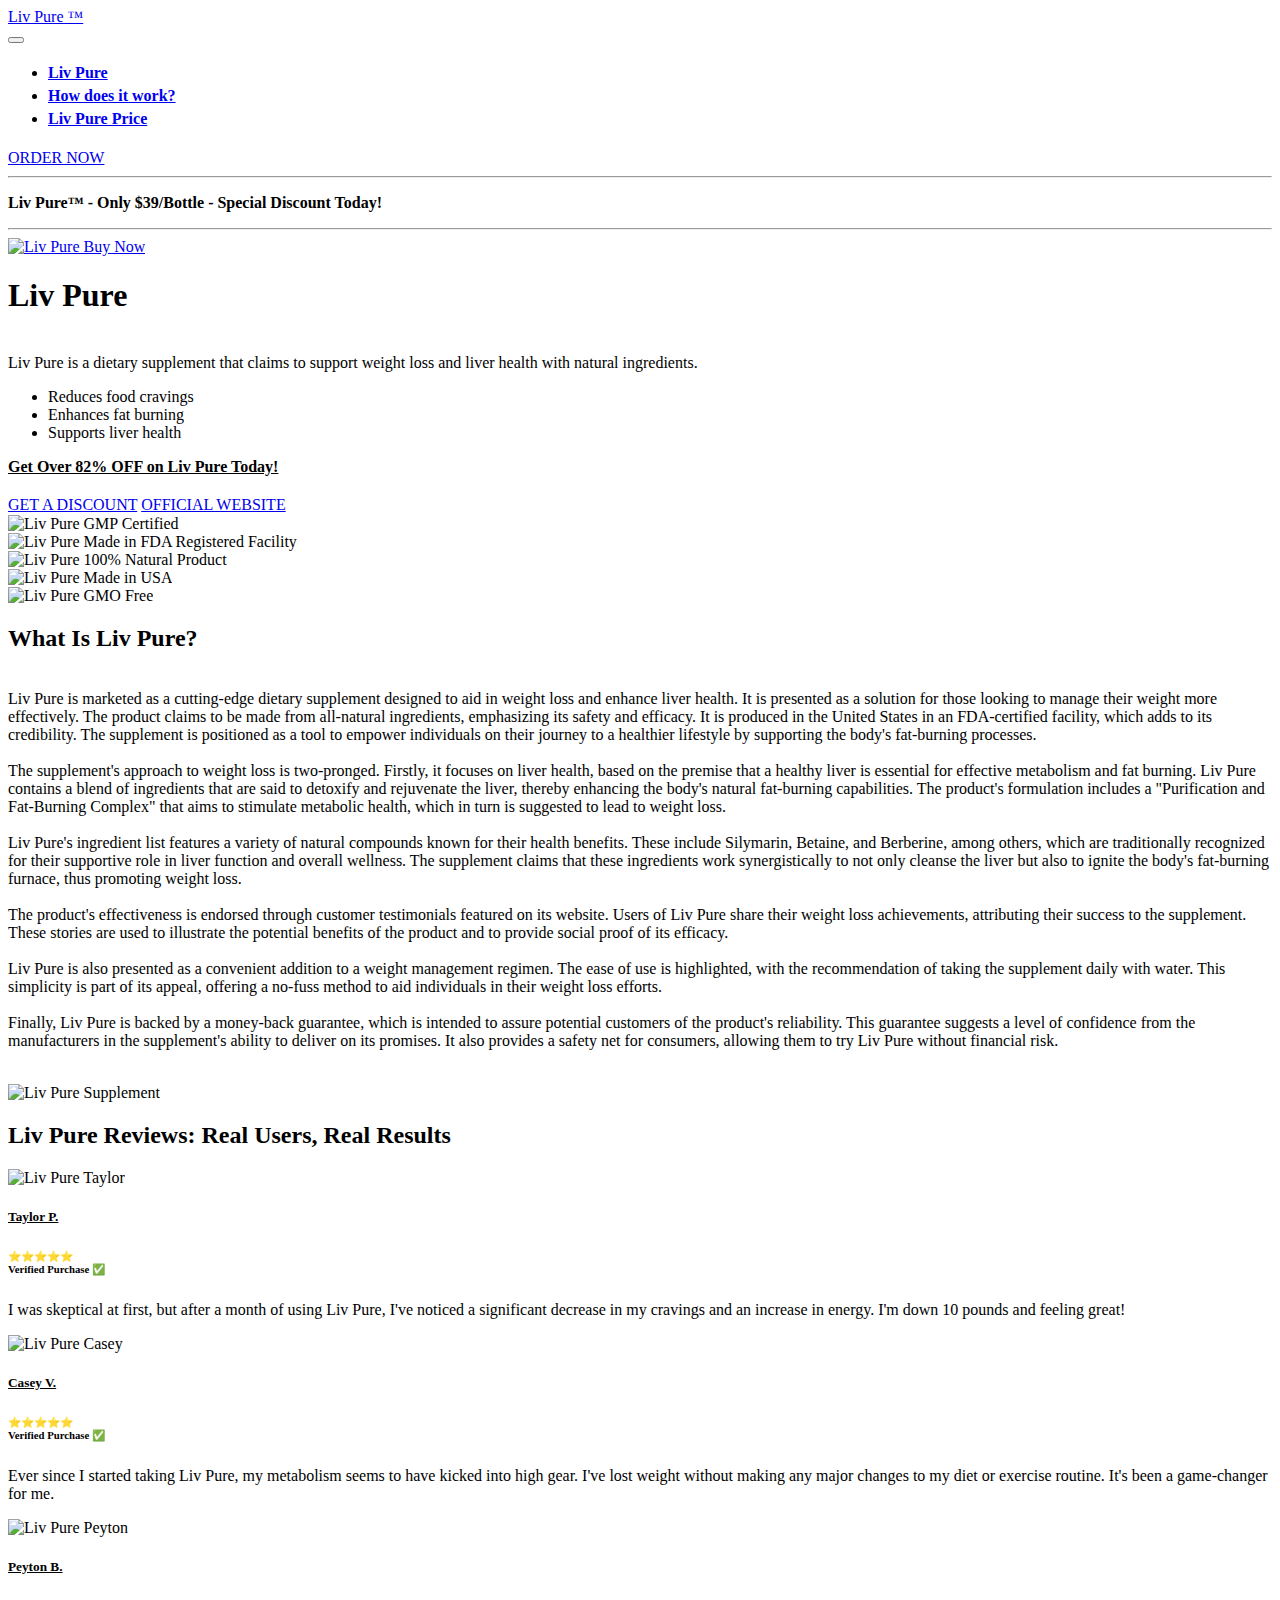
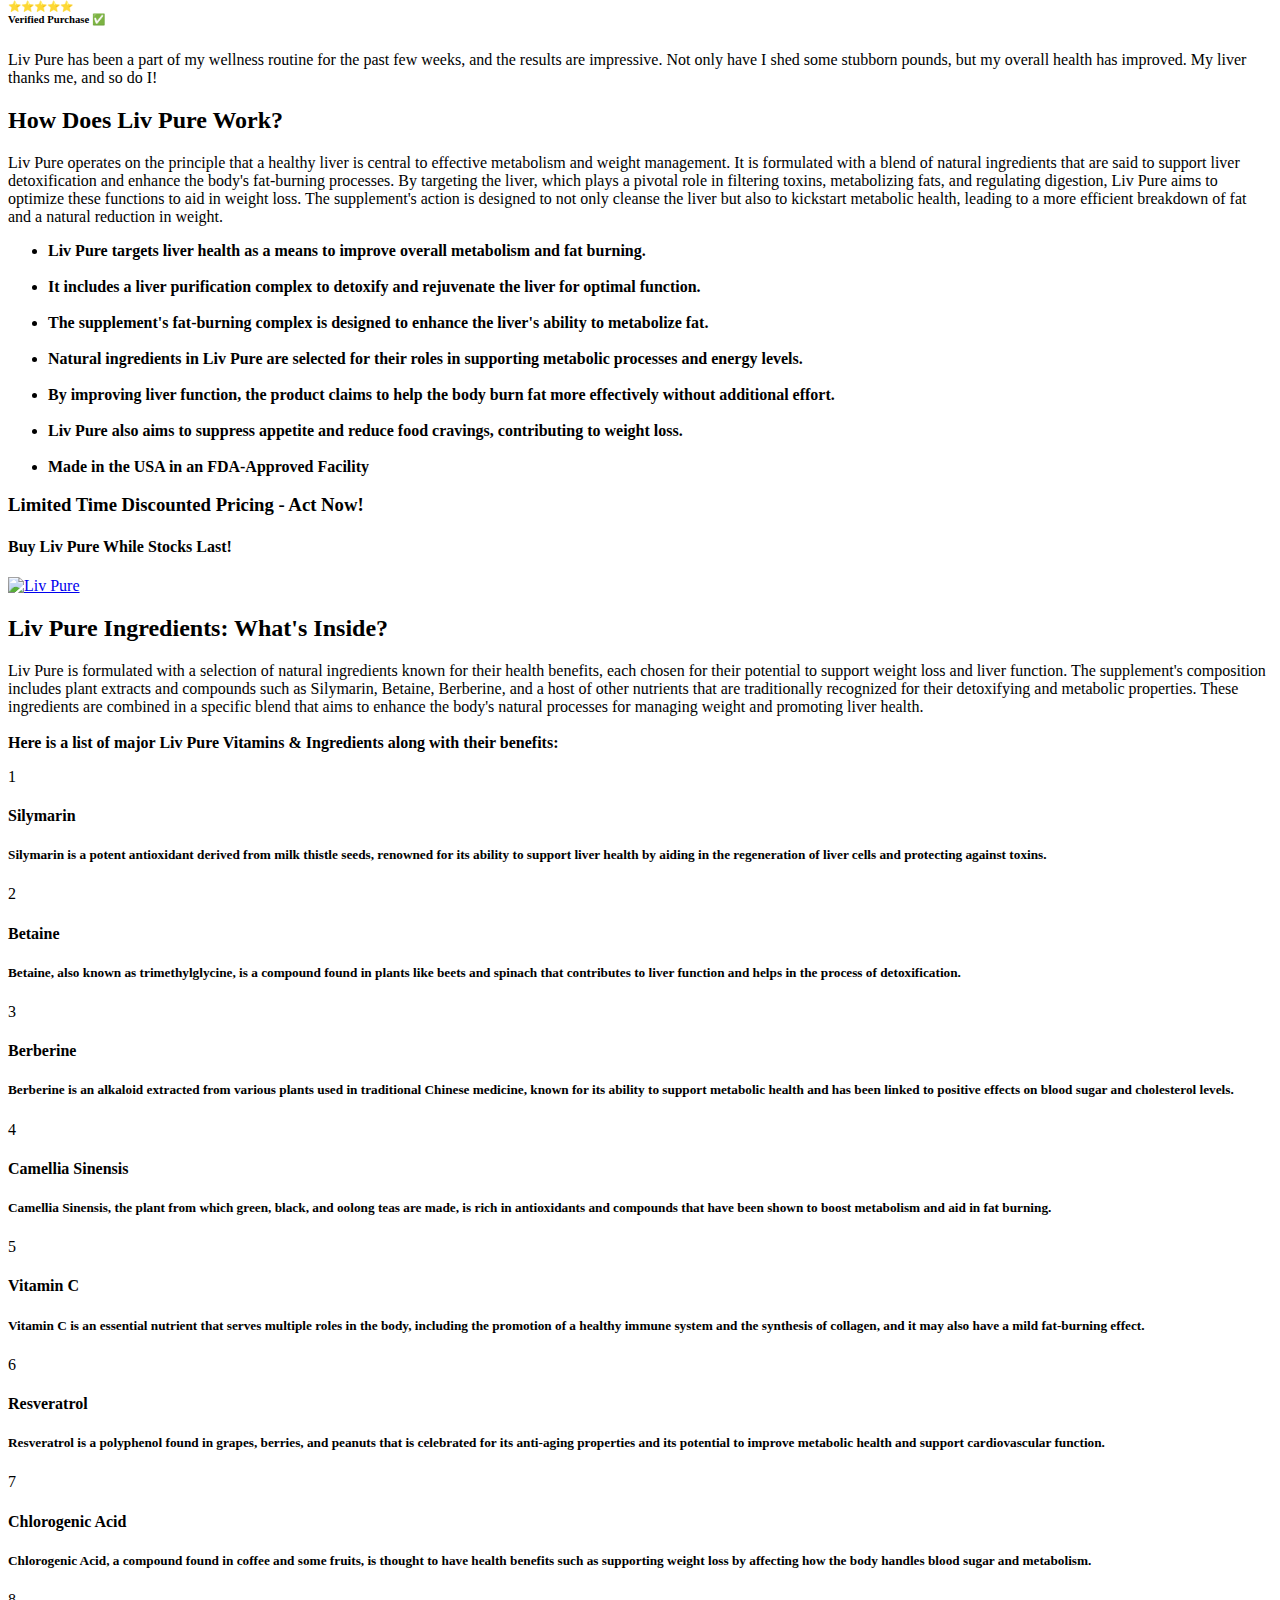
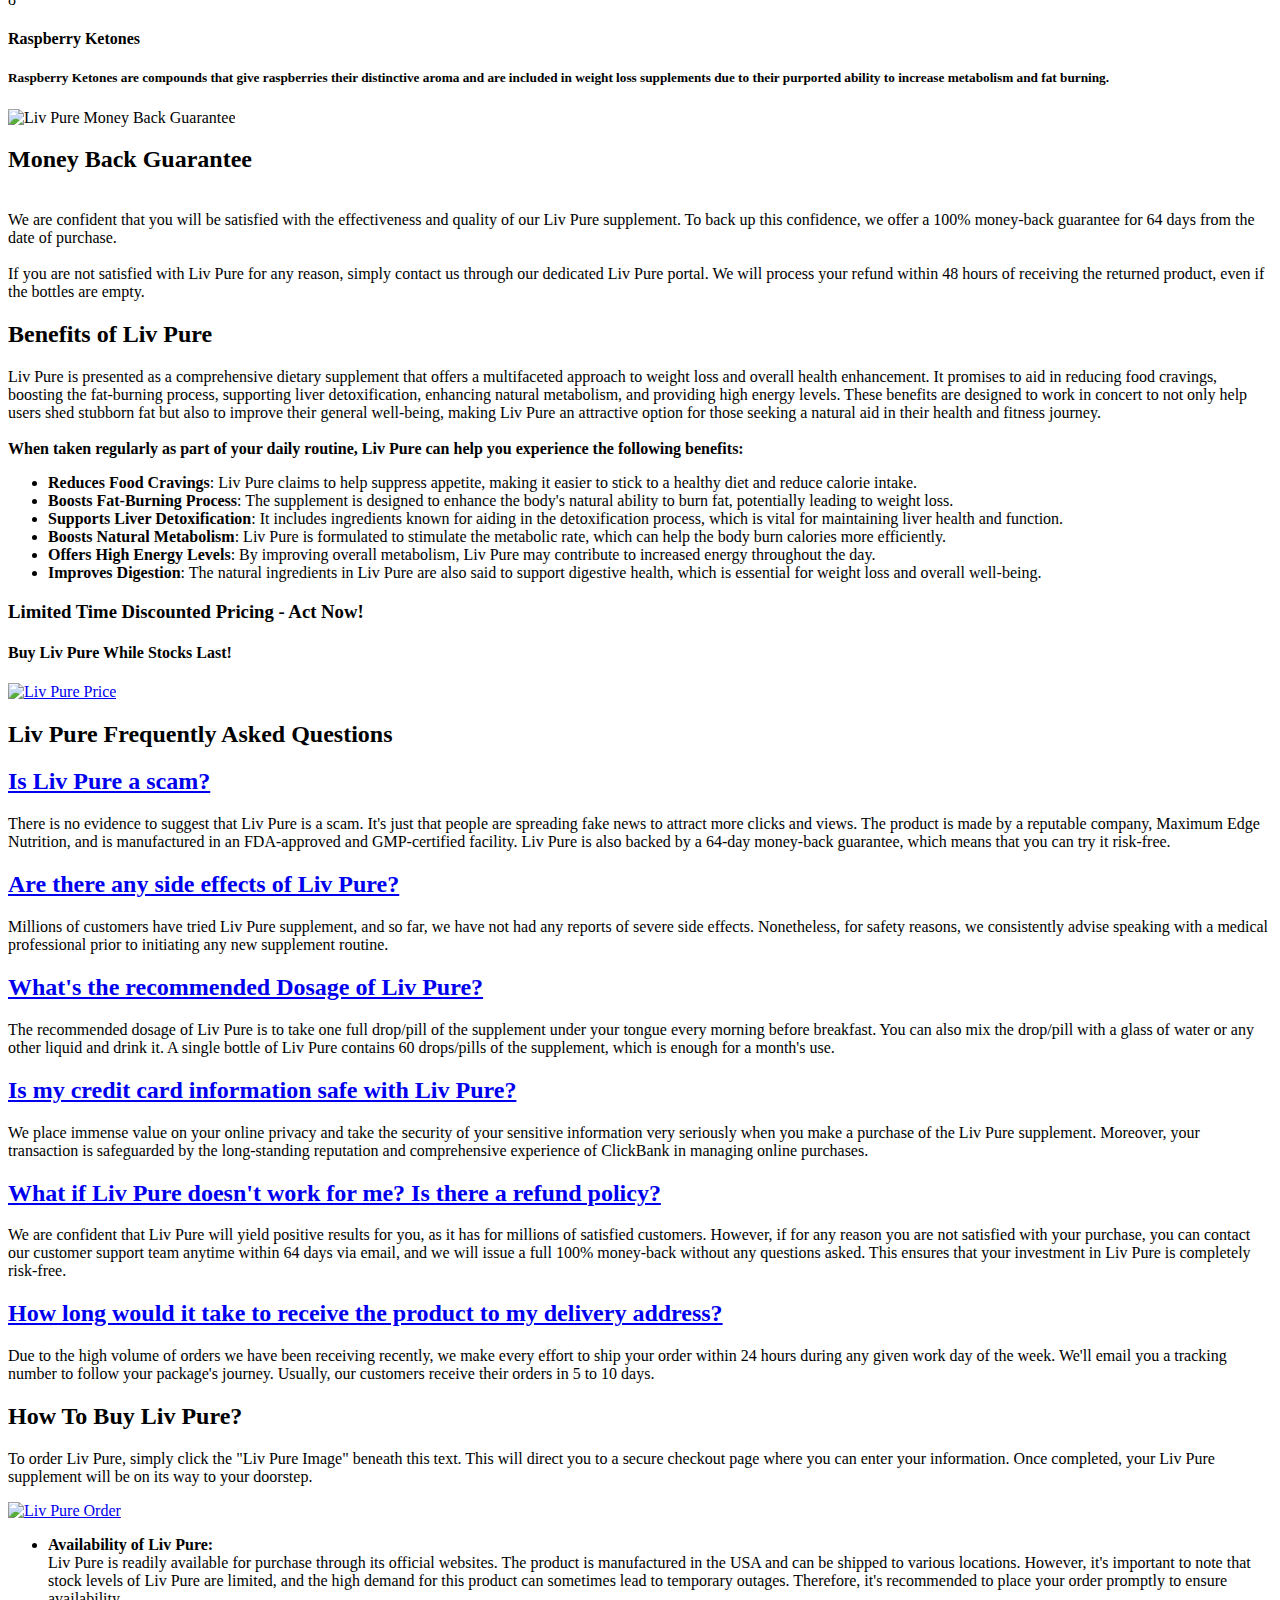
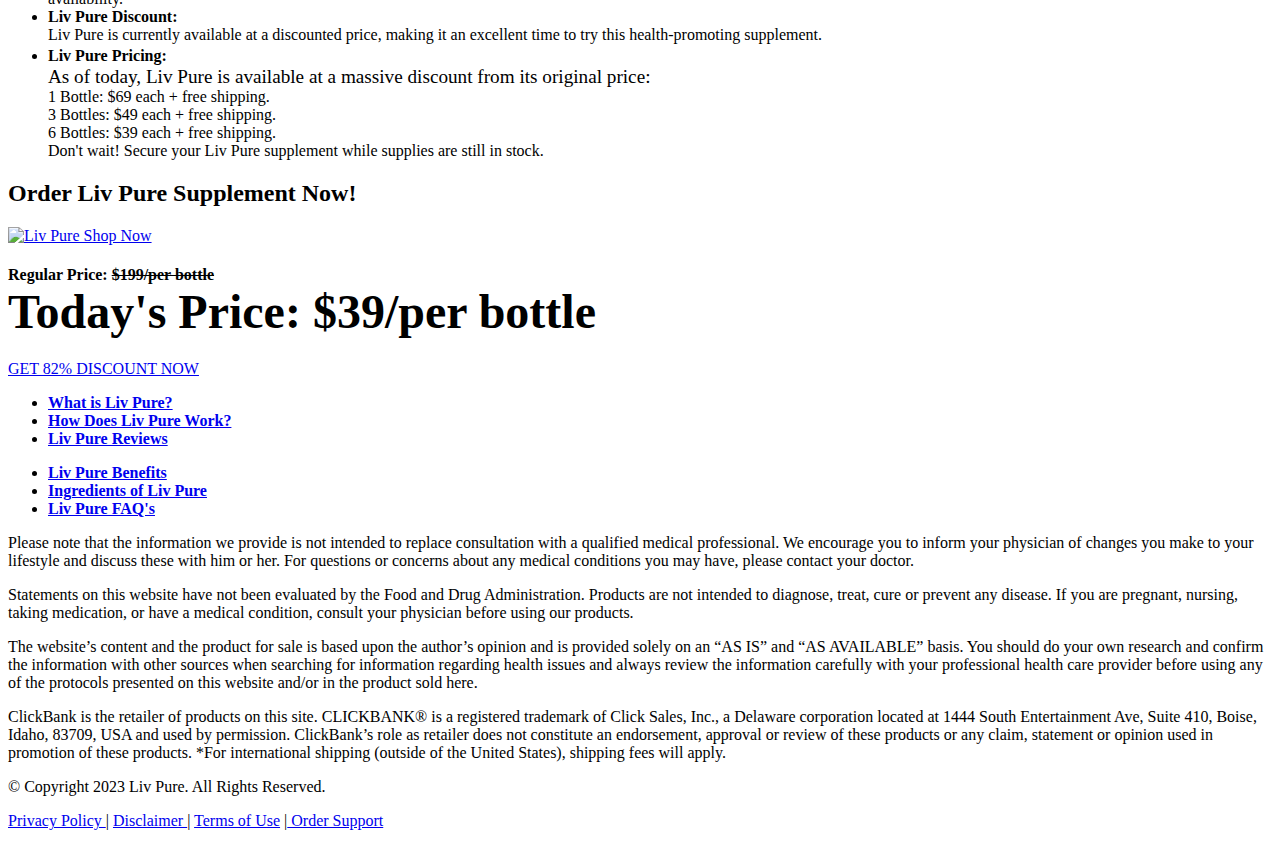
==== commit bd1fdcdc: "Template-2" ====
--- a/index.html
+++ b/index.html
@@ -1,18 +1,18 @@
 <!DOCTYPE html>
 <html lang="en-US">
   <head>
-    <title>Liv Pure™ Official USA | 82% Off - Just $39/Bottle!</title>
+    <title>LivPure Sale: 82% Off - Just $39/Bottle!</title>
 
     <meta charset="UTF-8" />
     <meta http-equiv="X-UA-Compatible" content="IE=edge" />
 
     <meta name="twitter:card" content="summary_large_image" />
     <meta name="twitter:image:src" content="" />
-    <meta property="og:image" content="assets-2/images/liv-pure.png" />
-    <meta name="twitter:title" content="Liv Pure™ Official USA | 82% Off - Just $39/Bottle!" />
+    <meta property="og:image" content="assets-2/images/liv-pure.jpg" />
+    <meta name="twitter:title" content="LivPure Sale: 82% Off - Just $39/Bottle!" />
     <meta name="viewport" content="width=device-width, initial-scale=1, minimum-scale=1" />
     <link rel="shortcut icon" href="assets-2/images/usa.png" type="image/x-icon" />
-    <meta name="description" content="Liv Pure is the ultimate weight management and liver support supplement. With a special offer of 82% off, get yours today for just $39/bottle. Experience natural ingredients and holistic health benefits." />
+    <meta name="description" content="Liv Pure offers a natural weight loss solution with an 82% discount, now available for only $39 per bottle. Grab this special offer and start your journey." />
     <meta name="keywords" content="Liv Pure, Liv Pure supplement, buy Liv Pure, Liv Pure official, Liv Pure reviews" />
 
     <link rel="canonical" href="https://livpure-pro.com" />
@@ -29,73 +29,7 @@
     <noscript><link rel="stylesheet" href="https://fonts.googleapis.com/css?family=Jost:100,200,300,400,500,600,700,800,900,100i,200i,300i,400i,500i,600i,700i,800i,900i&display=swap" /></noscript>
     <link rel="preload" as="style" href="assets-2/mobirise/css/mbr-additional.css" />
     <link rel="stylesheet" href="assets-2/mobirise/css/mbr-additional.css" type="text/css" />
-
-  </head>
-  <body>
-    <!-- Analytics -->
-    <!-- Snap Pixel Code -->
-    <script type="text/javascript">
-      (function (e, t, n) {
-        if (e.snaptr) return;
-        var a = (e.snaptr = function () {
-          a.handleRequest
-            ? a.handleRequest.apply(a, arguments)
-            : a.queue.push(arguments);
-        });
-        a.queue = [];
-        var s = "script";
-        r = t.createElement(s);
-        r.async = !0;
-        r.src = n;
-        var u = t.getElementsByTagName(s)[0];
-        u.parentNode.insertBefore(r, u);
-      })(window, document, "https://sc-static.net/scevent.min.js");
-
-      snaptr("init", "e9f0e346-bda5-463f-97de-9b89f2078033", {
-        user_email: "__INSERT_USER_EMAIL__",
-      });
-
-      snaptr("track", "PAGE_VIEW");
-    </script>
-    <!-- End Snap Pixel Code -->
-
-    <!-- Meta Pixel Code -->
-    <script>
-      !(function (f, b, e, v, n, t, s) {
-        if (f.fbq) return;
-        n = f.fbq = function () {
-          n.callMethod
-            ? n.callMethod.apply(n, arguments)
-            : n.queue.push(arguments);
-        };
-        if (!f._fbq) f._fbq = n;
-        n.push = n;
-        n.loaded = !0;
-        n.version = "2.0";
-        n.queue = [];
-        t = b.createElement(e);
-        t.async = !0;
-        t.src = v;
-        s = b.getElementsByTagName(e)[0];
-        s.parentNode.insertBefore(t, s);
-      })(
-        window,
-        document,
-        "script",
-        "https://connect.facebook.net/en_US/fbevents.js"
-      );
-      fbq("init", "1252382062025789");
-      fbq("track", "PageView");
-    </script>
-    <noscript
-      ><img
-        height="1"
-        width="1"
-        style="display: none"
-        src="https://www.facebook.com/tr?id=1252382062025789&ev=PageView&noscript=1"
-    /></noscript>
-    <!-- End Meta Pixel Code -->
-
+    
     <!-- Google tag (gtag.js) -->
     <script
       async
@@ -112,6 +46,306 @@
     </script>
     <!-- /Analytics -->
 
+    <script type="application/ld+json">
+      {
+        "@context": "https://schema.org/",
+        "@type": "Product",
+        "name": "Liv Pure",
+        "image": [
+          "https://livpure-pro.com/assets-2/images/liv-pure.jpg"
+         ],
+        "description": "Liv Pure operates on the principle that a healthy liver is central to effective metabolism and weight management. It is formulated with a blend of natural ingredients that are said to support liver detoxification and enhance the body's fat-burning processes. By targeting the liver, which plays a pivotal role in filtering toxins, metabolizing fats, and regulating digestion, Liv Pure aims to optimize these functions to aid in weight loss. The supplement's action is designed to not only cleanse the liver but also to kickstart metabolic health, leading to a more efficient breakdown of fat and a natural reduction in weight.",
+        "sku": "0",
+        "mpn": "0",
+        "brand": {
+          "@type": "Brand",
+          "name": "Liv Pure"
+        },
+        "review": {
+          "@type": "Review",
+          "reviewRating": {
+            "@type": "Rating",
+            "ratingValue": "5",
+            "bestRating": "5"
+          },
+          "author": {
+            "@type": "Person",
+            "name": "Taylor P."
+          }
+        },
+        "aggregateRating": {
+          "@type": "AggregateRating",
+          "ratingValue": "5",
+          "reviewCount": "32000"
+        },
+        "offers": {
+          "@type": "Offer",
+          "url": "https://livpure-pro.com/",
+          "priceCurrency": "USD",
+          "price": "39.00",
+          "priceValidUntil": "2025-12-30",
+          "itemCondition": "https://schema.org/newCondition",
+          "availability": "https://schema.org/InStock"
+        }
+      }
+      </script>
+  <script type="application/ld+json">
+      {"@context": "https://schema.org",
+        "@type": "ImageGallery",
+                           "url": "https://livpure-pro.com/",
+          "image":  [ 
+            {
+            "@type": "ImageObject",
+            "url": "https://livpure-pro.com/assets-2/images/liv-pure.jpg"
+            },
+            {
+            "@type": "ImageObject",
+            "url": "https://livpure-pro.com/assets-2/images/liv-pure-supplement.jpg"
+            },
+                      {
+            "@type": "ImageObject",
+            "url": "https://livpure-pro.com/assets-2/images/liv-pure-supplement.jpg"
+            },
+                      {
+            "@type": "ImageObject",
+            "url": "https://livpure-pro.com/assets-2/images/liv-pure-buy.jpg"
+            },
+                      {
+            "@type": "ImageObject",
+            "url": "https://livpure-pro.com/assets-2/images/liv-pure-buy.jpg"
+            },
+            {
+            "@type": "ImageObject",
+            "url": "https://livpure-pro.com/assets-2/images/liv-pure-buy.jpg"
+            }
+            ]  
+          }
+    </script>
+  <script type="application/ld+json">
+  {
+    "@context": "https://schema.org",
+    "@type": "FAQPage",
+   "url": "https://livpure-pro.com/",
+    "mainEntity": [{
+      "@type": "Question",
+      "name": "Is Liv Pure a scam?",
+      "acceptedAnswer": {
+        "@type": "Answer",
+        "text": "There is no evidence to suggest that Ocuprime is a scam. It's just that people are spreading fake news to attract more clicks and views. The product is made by a reputable company, Maximum Edge Nutrition, and is manufactured in an FDA-approved and GMP-certified facility. Liv Pure is also backed by a 64-day money-back guarantee, which means that you can try it risk-free."
+      }
+    }, {
+      "@type": "Question",
+      "name": "Are there any side effects of Liv Pure?",
+      "acceptedAnswer": {
+        "@type": "Answer",
+        "text": "Millions of customers have tried Liv Pure supplement, and so far, we have not had any reports of severe side effects. Nonetheless, for safety reasons, we consistently advise speaking with a medical professional prior to initiating any new supplement routine."
+      }
+    }, {
+      "@type": "Question",
+      "name": "What's the recommended Dosage of Liv Pure?",
+      "acceptedAnswer": {
+        "@type": "Answer",
+        "text": "The recommended dosage of Liv Pure is to take one full drop/pill of the supplement under your tongue every morning before breakfast. You can also mix the drop/pill with a glass of water or any other liquid and drink it. A single bottle of Liv Pure contains 60 drops/pills of the supplement, which is enough for a month's use."
+      }
+    }, {
+      "@type": "Question",
+      "name": "Is my credit card information safe with Liv Pure?",
+      "acceptedAnswer": {
+        "@type": "Answer",
+        "text": "We place immense value on your online privacy and take the security of your sensitive information very seriously when you make a purchase of the Liv Pure supplement. Moreover, your transaction is safeguarded by the long-standing reputation and comprehensive experience of ClickBank in managing online purchases."
+      }
+    }, {
+     "@type": "Question",
+      "name": "What if Liv Pure doesn't work for me? Is there a refund policy?",
+      "acceptedAnswer": {
+        "@type": "Answer",
+        "text": "We are confident that Liv Pure will yield positive results for you, as it has for millions of satisfied customers. However, if for any reason you are not satisfied with your purchase, you can contact our customer support team anytime within 64 days via email, and we will issue a full 100% money-back without any questions asked. This ensures that your investment in Liv Pure is completely risk-free."
+      }
+    }, {
+      "@type": "Question",
+      "name": "How long would it take to receive the product to my delivery address?",
+      "acceptedAnswer": {
+        "@type": "Answer",
+        "text":"Due to the high volume of orders we have been receiving recently, we make every effort to ship your order within 24 hours during any given work day of the week. We'll email you a tracking number to follow your package's journey. Usually, our customers receive their orders in 5 to 10 days."}
+      }]
+    }
+  </script>
+  <script type="application/ld+json">{
+      "@context": "https://schema.org",
+      "@type": "Review",
+      "itemReviewed": {
+          "@type": "Organization",
+          "name": "Liv Pure"
+      },
+      "reviewRating": {
+          "@type": "Rating",
+          "ratingValue": "5",
+          "bestRating": "5",
+          "worstRating": "0"
+      },
+      "name": "Taylor P.",
+      "author": {
+          "@type": "Person",
+          "name": "admin"
+      },
+      "reviewBody": "I was skeptical at first, but after a month of using Liv Pure, I've noticed a significant decrease in my cravings and an increase in energy. I'm down 10 pounds and feeling great!",
+      "datePublished": "2023-06-26",
+      "publisher": {
+          "@type": "Organization",
+          "name": "Liv Pure"
+      }
+  }</script>
+  <script type="application/ld+json">{
+      "@context": "https://schema.org",
+      "@type": "Review",
+      "itemReviewed": {
+          "@type": "Organization",
+          "name": "Liv Pure"
+      },
+      "reviewRating": {
+          "@type": "Rating",
+          "ratingValue": "5",
+          "bestRating": "5",
+          "worstRating": "0"
+      },
+      "name": "Casey V.",
+      "author": {
+          "@type": "Person",
+          "name": "admin"
+      },
+      "reviewBody": "Ever since I started taking Liv Pure, my metabolism seems to have kicked into high gear. I've lost weight without making any major changes to my diet or exercise routine. It's been a game-changer for me.",
+      "datePublished": "2023-07-15",
+      "publisher": {
+          "@type": "Organization",
+          "name": "Liv Pure"
+      }
+  }</script>
+  <script type="application/ld+json">{
+      "@context": "https://schema.org",
+      "@type": "Review",
+      "itemReviewed": {
+          "@type": "Organization",
+          "name": "Liv Pure"
+      },
+      "reviewRating": {
+          "@type": "Rating",
+          "ratingValue": "5",
+          "bestRating": "5",
+          "worstRating": "0"
+      },
+      "name": "Peyton B.",
+      "author": {
+          "@type": "Person",
+          "name": "admin"
+      },
+      "reviewBody": "Liv Pure has been a part of my wellness routine for the past few weeks, and the results are impressive. Not only have I shed some stubborn pounds, but my overall health has improved. My liver thanks me, and so do I!",
+      "datePublished": "2023-08-13",
+      "publisher": {
+          "@type": "Organization",
+          "name": "Liv Pure"
+      }
+  }</script>
+  <script type="application/ld+json">
+      {
+        "@context": "https://schema.org",
+        "@type": "Article",
+        "headline": "Liv Pure Ingredients: What's Inside?",
+        "description": "Liv Pure is formulated with a selection of natural ingredients known for their health benefits, each chosen for their potential to support weight loss and liver function. The supplement's composition includes plant extracts and compounds such as Silymarin, Betaine, Berberine, and a host of other nutrients that are traditionally recognized for their detoxifying and metabolic properties. These ingredients are combined in a specific blend that aims to enhance the body's natural processes for managing weight and promoting liver health.",
+        "image": [
+          "https://livpure-pro.com/assets-2/images/liv-pure.jpg"
+         ],
+        "datePublished": "2023-01-01T08:00:00+08:00",
+        "dateModified": "2023-10-24T09:20:00+08:00",
+        "author": [{
+            "@type": "Person",
+            "name": "Liv Pure",
+            "url": "https://livpure-pro.com/"
+          
+        }]
+      }
+      </script>
+  <script type="application/ld+json">
+      {
+        "@context": "https://schema.org",
+        "@type": "Article",
+        "headline": "Benefits of Liv Pure",
+        "description": "Liv Pure is presented as a comprehensive dietary supplement that offers a multifaceted approach to weight loss and overall health enhancement. It promises to aid in reducing food cravings, boosting the fat-burning process, supporting liver detoxification, enhancing natural metabolism, and providing high energy levels. These benefits are designed to work in concert to not only help users shed stubborn fat but also to improve their general well-being, making Liv Pure an attractive option for those seeking a natural aid in their health and fitness journey.",
+        "image": [
+          "https://livpure-pro.com/assets-2/images/liv-pure.jpg"
+         ],
+        "datePublished": "2023-01-01T08:00:00+08:00",
+        "dateModified": "2023-10-24T09:20:00+08:00",
+        "author": [{
+            "@type": "Person",
+            "name": "Liv Pure",
+            "url": "https://livpure-pro.com/"
+          
+        }]
+      }
+      </script>
+  <script type="application/ld+json">
+      {
+        "@context": "https://schema.org",
+        "@type": "Article",
+        "headline": "How To Buy Liv Pure?",
+        "description": "To order Liv Pure, simply click the Liv Pure Image beneath this text. This will direct you to a secure checkout page where you can enter your information. Once completed, your Liv Pure supplement will be on its way to your doorstep.
+        Availability of Liv Pure:
+  Liv Pure is readily available for purchase through its official websites. The product is manufactured in the USA and can be shipped to various locations. However, it's important to note that stock levels of Liv Pure are limited, and the high demand for this product can sometimes lead to temporary outages. Therefore, it's recommended to place your order promptly to ensure availability.
+  Liv Pure Discount:
+  Liv Pure is currently available at a discounted price, making it an excellent time to try this health-promoting supplement.
+  Liv Pure Pricing:
+  As of today, Liv Pure is available at a massive discount from its original price: 
+  1 Bottle: $69 each + free shipping.
+  3 Bottles: $49 each + free shipping.
+  6 Bottles: $39 each + free shipping.
+  Don't wait! Secure your Liv Pure supplement while supplies are still in stock..........",
+        "image": [
+          "https://livpure-pro.com/assets-2/images/liv-pure-order.jpg"
+         ],
+        "datePublished": "2023-01-01T08:00:00+08:00",
+        "dateModified": "2023-10-24T09:20:00+08:00",
+        "author": [{
+            "@type": "Person",
+            "name": "Liv Pure",
+            "url": "https://livpure-pro.com/"
+          
+        }]
+      }
+      </script>
+  <script type='application/ld+json'> 
+  {
+    "@context": "https://www.schema.org",
+    "@type": "WebSite",
+    "name": "Liv Pure",
+    "alternateName": "Liv Pure",
+    "url": "https://livpure-pro.com/"
+  }
+   </script>
+  <script type="application/ld+json">
+  {
+      "@context": "https://schema.org",
+      "@type": "WebPage",
+      "name": "Liv Pure",
+      "description": "Liv Pure is a dietary supplement that claims to support weight loss and liver health with natural ingredients.",
+      "publisher": {
+          "@type": "Organization",
+          "name": "Liv Pure",
+          "url": "https://livpure-pro.com/"
+      },
+      "license": "https://livpure-pro.com/"
+  }
+  </script>
+  <script type="application/ld+json">
+  {
+    "@context": "https://schema.org",
+    "@type": "Organization",
+    "url": "https://livpure-pro.com/",
+    "logo": "https://livpure-pro.com/assets-2/images/usa.png"
+  }
+  </script>   
+
+  </head>
+  <body>
     <section
       data-bs-version="5.1"
       class="menu menu2 cid-tmAYGHW7QI"
@@ -232,7 +466,7 @@
           <div class="col-12 col-md-5 image-wrapper">
             <a href="https://hop.clickbank.net/?vendor=livpure&affiliate=527914&lid=6100" rel="nofollow" alt="Liv Pure" title="Liv Pure"
               ><img
-                src="assets-2/images/liv-pure.png"
+                src="assets-2/images/liv-pure.jpg"
                 alt="Liv Pure Buy Now"
             /></a>
           </div>
@@ -242,16 +476,16 @@
                 <strong>Liv Pure</strong>
               </h1>
               <p class="mbr-text mbr-fonts-style display-7">
-                <br />Liv Pure is a weight management and liver support supplement made from natural ingredients.
+                <br />Liv Pure is a dietary supplement that claims to support weight loss and liver health with natural ingredients.
               </p>
               <div class="mbr-text mbr-fonts-style display-4">
                 <ul>
                   
-                  <li>Consistent fat burn</li>
+                  <li>Reduces food cravings</li>
                   
-                  <li>Enhanced liver health</li>
+                  <li>Enhances fat burning</li>
                   
-                  <li>Increased energy levels</li>
+                  <li>Supports liver health</li>
                   
                 </ul>
               </div>
@@ -339,12 +573,12 @@
                 </h2>
                 <p class="mbr-text mbr-fonts-style mb-4 display-7">
                   <br />
-                   Liv Pure is a cutting-edge dietary supplement designed to support weight management and liver health. It is formulated with natural ingredients that aim to enhance the body's ability to burn fat, making it a valuable addition to a wellness routine. Manufactured in the USA in an FDA-certified facility, Liv Pure ensures purity, safety, and adherence to strict production standards.<br /><br />
-                   The product's unique formula contains a Purification and Fat-Burning Complex. This complex is designed to rejuvenate the liver, boost energy levels, activate fat-burning processes, and promote healthy weight loss. The underlying strategy of Liv Pure is to optimize liver function, leading to efficient weight loss as the liver performs more effectively.<br /><br />
-                   The liver plays a pivotal role in detoxifying the body by eliminating toxins from various sources, including food, medication, and environmental factors. It also serves as a significant fat-burning organ, determining the fate of consumed substances, whether they are used as energy or stored as body fat. Optimal liver function can significantly enhance the liver cells' ability to burn fat and calories.<br /><br />
-                   Liv Pure targets the primary cause of weight gain, especially the accumulation of belly fat. Its formula contains compounds that stimulate the breakdown of fat in the liver, leading to overall fat reduction in the body. Additionally, the supplement supports liver health, enhancing its fat-burning capabilities.<br /><br />
-                   The ingredients used in Liv Pure are carefully selected for their health benefits. These include Sylimarin, derived from milk thistle seeds known for liver protection, Berberine for weight management, and Glutathione, which plays a crucial role in detoxification. Other ingredients like Betaine, Molybdenum, and Camelia Sinensis further support the liver and overall health.<br /><br />
-                   In summary, Liv Pure is not just a weight management supplement; it's a comprehensive solution for those looking to improve their liver health, boost metabolism, and achieve sustainable weight loss. Its natural ingredients and scientific formulation make it a preferred choice for many.<br /><br />
+                   Liv Pure is marketed as a cutting-edge dietary supplement designed to aid in weight loss and enhance liver health. It is presented as a solution for those looking to manage their weight more effectively. The product claims to be made from all-natural ingredients, emphasizing its safety and efficacy. It is produced in the United States in an FDA-certified facility, which adds to its credibility. The supplement is positioned as a tool to empower individuals on their journey to a healthier lifestyle by supporting the body's fat-burning processes.<br /><br />
+                   The supplement's approach to weight loss is two-pronged. Firstly, it focuses on liver health, based on the premise that a healthy liver is essential for effective metabolism and fat burning. Liv Pure contains a blend of ingredients that are said to detoxify and rejuvenate the liver, thereby enhancing the body's natural fat-burning capabilities. The product's formulation includes a "Purification and Fat-Burning Complex" that aims to stimulate metabolic health, which in turn is suggested to lead to weight loss.<br /><br />
+                   Liv Pure's ingredient list features a variety of natural compounds known for their health benefits. These include Silymarin, Betaine, and Berberine, among others, which are traditionally recognized for their supportive role in liver function and overall wellness. The supplement claims that these ingredients work synergistically to not only cleanse the liver but also to ignite the body's fat-burning furnace, thus promoting weight loss.<br /><br />
+                   The product's effectiveness is endorsed through customer testimonials featured on its website. Users of Liv Pure share their weight loss achievements, attributing their success to the supplement. These stories are used to illustrate the potential benefits of the product and to provide social proof of its efficacy.<br /><br />
+                   Liv Pure is also presented as a convenient addition to a weight management regimen. The ease of use is highlighted, with the recommendation of taking the supplement daily with water. This simplicity is part of its appeal, offering a no-fuss method to aid individuals in their weight loss efforts.<br /><br />
+                   Finally, Liv Pure is backed by a money-back guarantee, which is intended to assure potential customers of the product's reliability. This guarantee suggests a level of confidence from the manufacturers in the supplement's ability to deliver on its promises. It also provides a safety net for consumers, allowing them to try Liv Pure without financial risk.<br /><br />
                   
                 </p>
               </div>
@@ -353,7 +587,7 @@
           <div class="p-0 col-12 col-lg-6 md-pb">
             <div class="image-wrapper">
               <img
-                src="assets-2/images/liv-pure-supplement.png"
+                src="assets-2/images/liv-pure-supplement.jpg"
                 alt="Liv Pure Supplement"
               />
             </div>
@@ -393,7 +627,7 @@
               <div class="col-12 col-md-2">
                 <div class="image-wrapper">
                   <img
-                    src="assets-2/images/taylor.png"
+                    src="assets-2/images/taylor.jpg"
                     alt="Liv Pure Taylor"
                   />
                 </div>
@@ -407,7 +641,7 @@
                     ⭐⭐⭐⭐⭐<br /><strong>Verified Purchase ✅</strong>
                   </h6>
                   <p class="mbr-text mbr-fonts-style display-7">
-                    I've been using Liv Pure for a few months now, and the results are astonishing. Not only have I lost weight, but I also feel more energetic and refreshed. My liver health has improved, and I no longer feel sluggish.
+                    I was skeptical at first, but after a month of using Liv Pure, I've noticed a significant decrease in my cravings and an increase in energy. I'm down 10 pounds and feeling great!
                   </p>
                 </div>
               </div>
@@ -419,7 +653,7 @@
             <div class="row align-items-center">
               <div class="col-12 col-md-2">
                 <div class="image-wrapper">
-                  <img src="assets-2/images/casey.png" alt="Liv Pure Casey" />
+                  <img src="assets-2/images/casey.jpg" alt="Liv Pure Casey" />
                 </div>
               </div>
               <div class="col-12 col-md">
@@ -431,7 +665,7 @@
                     ⭐⭐⭐⭐⭐<br /><strong>Verified Purchase ✅</strong>
                   </h6>
                   <p class="mbr-text mbr-fonts-style display-7">
-                    Liv Pure has been a game-changer for me. I struggled with weight issues for years, but after incorporating this supplement into my routine, I've seen consistent weight loss. Plus, the natural ingredients give me peace of mind.
+                    Ever since I started taking Liv Pure, my metabolism seems to have kicked into high gear. I've lost weight without making any major changes to my diet or exercise routine. It's been a game-changer for me.
                   </p>
                 </div>
               </div>
@@ -444,7 +678,7 @@
               <div class="col-12 col-md-2">
                 <div class="image-wrapper">
                   <img
-                    src="assets-2/images/peyton.png"
+                    src="assets-2/images/peyton.jpg"
                     alt="Liv Pure Peyton"
                   />
                 </div>
@@ -458,7 +692,7 @@
                     ⭐⭐⭐⭐⭐<br /><strong>Verified Purchase ✅</strong>
                   </h6>
                   <p class="mbr-text mbr-fonts-style display-7">
-                    I was skeptical at first, but Liv Pure proved its worth. My metabolism seems to have gotten a boost, and I've noticed a significant reduction in belly fat. It's not just about weight loss; my overall health feels better too.
+                    Liv Pure has been a part of my wellness routine for the past few weeks, and the results are impressive. Not only have I shed some stubborn pounds, but my overall health has improved. My liver thanks me, and so do I!
                   </p>
                 </div>
               </div>
@@ -495,7 +729,7 @@
         <div class="row justify-content-center">
           <div class="col-md-12 col-lg-10">
             <p class="mbr-text mbr-fonts-style display-7">
-              Liv Pure operates by targeting the root causes of weight gain, with a particular emphasis on reducing belly fat accumulation. Its unique formula contains compounds that stimulate the liver's fat breakdown process, leading to an overall reduction in body fat. In addition to this, the supplement bolsters liver health, enhancing its innate fat-burning capabilities. This dual approach ensures that while the liver's health is optimized, the body also becomes more efficient at burning fat.
+              Liv Pure operates on the principle that a healthy liver is central to effective metabolism and weight management. It is formulated with a blend of natural ingredients that are said to support liver detoxification and enhance the body's fat-burning processes. By targeting the liver, which plays a pivotal role in filtering toxins, metabolizing fats, and regulating digestion, Liv Pure aims to optimize these functions to aid in weight loss. The supplement's action is designed to not only cleanse the liver but also to kickstart metabolic health, leading to a more efficient breakdown of fat and a natural reduction in weight.
               <br />
             </p>
           </div>
@@ -514,22 +748,22 @@
             <div class="mbr-text mbr-fonts-style display-7">
               <ul>
                 
-                <li><strong>Liv Pure targets the root causes of weight gain, especially belly fat accumulation.</strong></li>
+                <li><strong>Liv Pure targets liver health as a means to improve overall metabolism and fat burning.</strong></li>
                 <br />
                 
-                <li><strong>The formula stimulates the liver's fat breakdown process, resulting in overall body fat reduction.</strong></li>
+                <li><strong>It includes a liver purification complex to detoxify and rejuvenate the liver for optimal function.</strong></li>
                 <br />
                 
-                <li><strong>It bolsters liver health, enhancing its natural fat-burning capabilities.</strong></li>
+                <li><strong>The supplement's fat-burning complex is designed to enhance the liver's ability to metabolize fat.</strong></li>
                 <br />
                 
-                <li><strong>The supplement contains a complex that supports optimal liver function and detoxification.</strong></li>
+                <li><strong>Natural ingredients in Liv Pure are selected for their roles in supporting metabolic processes and energy levels.</strong></li>
                 <br />
                 
-                <li><strong>Natural ingredients in Liv Pure have been proven effective in weight loss studies.</strong></li>
+                <li><strong>By improving liver function, the product claims to help the body burn fat more effectively without additional effort.</strong></li>
                 <br />
                 
-                <li><strong>A healthy liver, supported by Liv Pure, efficiently determines if consumed food is used for energy or stored as fat.</strong></li>
+                <li><strong>Liv Pure also aims to suppress appetite and reduce food cravings, contributing to weight loss.</strong></li>
                 <br />
                 
                 <li>
@@ -572,7 +806,7 @@
             <div class="image-wrapper">
               <a href="https://hop.clickbank.net/?vendor=livpure&affiliate=527914&lid=6100" rel="nofollow" alt="Liv Pure" title="Liv Pure"
                 ><img
-                  src="assets-2/images/liv-pure-buy.png"
+                  src="assets-2/images/liv-pure-buy.jpg"
                   alt="Liv Pure"
               /></a>
             </div>
@@ -608,7 +842,7 @@
         <div class="row justify-content-center">
           <div class="col-md-12 col-lg-10">
             <p class="mbr-text mbr-fonts-style display-7">
-              Liv Pure prides itself on a meticulously crafted formula that harnesses the power of natural ingredients. Each component is selected for its unique health properties, especially in supporting liver function and promoting weight management. From traditional plant extracts to essential minerals, the ingredients in Liv Pure work synergistically to offer a comprehensive approach to liver health and weight loss.
+              Liv Pure is formulated with a selection of natural ingredients known for their health benefits, each chosen for their potential to support weight loss and liver function. The supplement's composition includes plant extracts and compounds such as Silymarin, Betaine, Berberine, and a host of other nutrients that are traditionally recognized for their detoxifying and metabolic properties. These ingredients are combined in a specific blend that aims to enhance the body's natural processes for managing weight and promoting liver health.
               <br /><br /><strong
                 >Here is a list of major Liv Pure Vitamins &amp;
                 Ingredients along with their benefits:&nbsp;</strong
@@ -638,10 +872,10 @@
                 <h4
                   class="icon-title card-title mbr-black mbr-fonts-style display-7"
                 >
-                  <strong>Sylimarin</strong>
+                  <strong>Silymarin</strong>
                 </h4>
                 <h5 class="icon-text mbr-black mbr-fonts-style display-4">
-                  **Sylimarin** is a natural compound derived from the seeds of the milk thistle plant. It has been traditionally used to treat various liver-related disorders. Recognized for its hepatoprotective effects, Sylimarin aids in supporting and defending the liver, facilitating liver cell regeneration and detoxification.
+                  Silymarin is a potent antioxidant derived from milk thistle seeds, renowned for its ability to support liver health by aiding in the regeneration of liver cells and protecting against toxins.
                 </h5>
               </div>
             </div>
@@ -659,7 +893,7 @@
                   <strong>Betaine</strong>
                 </h4>
                 <h5 class="icon-text mbr-black mbr-fonts-style display-4">
-                  **Betaine** plays a significant role in supporting the liver's detoxifying activities. It contributes to liver function and may assist in reversing liver damage caused by inflammation.
+                  Betaine, also known as trimethylglycine, is a compound found in plants like beets and spinach that contributes to liver function and helps in the process of detoxification.
                 </h5>
               </div>
             </div>
@@ -677,7 +911,7 @@
                   <strong>Berberine</strong>
                 </h4>
                 <h5 class="icon-text mbr-black mbr-fonts-style display-4">
-                  **Berberine** is a natural ingredient found in several plants. It offers potential benefits for weight management by reducing body weight, BMI, and waist circumference. Additionally, Berberine is known to boost metabolism, prevent the formation of new fat cells, and enhance fat breakdown.
+                  Berberine is an alkaloid extracted from various plants used in traditional Chinese medicine, known for its ability to support metabolic health and has been linked to positive effects on blood sugar and cholesterol levels.
                 </h5>
               </div>
             </div>
@@ -692,10 +926,10 @@
                 <h4
                   class="icon-title card-title mbr-black mbr-fonts-style display-7"
                 >
-                  <strong>Molybdenum</strong>
+                  <strong>Camellia Sinensis</strong>
                 </h4>
                 <h5 class="icon-text mbr-black mbr-fonts-style display-4">
-                  **Molybdenum** is an essential trace mineral required by the body for several critical processes. It plays a role in the body's detoxification process for toxic chemicals, serving as a coenzyme for enzymes that break down pollutants.
+                  Camellia Sinensis, the plant from which green, black, and oolong teas are made, is rich in antioxidants and compounds that have been shown to boost metabolism and aid in fat burning.
                 </h5>
               </div>
             </div>
@@ -710,10 +944,10 @@
                 <h4
                   class="icon-title card-title mbr-black mbr-fonts-style display-7"
                 >
-                  <strong>Glutathione</strong>
+                  <strong>Vitamin C</strong>
                 </h4>
                 <h5 class="icon-text mbr-black mbr-fonts-style display-4">
-                  **Glutathione** is crucial for the body's detoxification process. It binds to toxins, heavy metals, and other harmful substances, aiding in their elimination from the body.
+                  Vitamin C is an essential nutrient that serves multiple roles in the body, including the promotion of a healthy immune system and the synthesis of collagen, and it may also have a mild fat-burning effect.
                 </h5>
               </div>
             </div>
@@ -728,10 +962,10 @@
                 <h4
                   class="icon-title card-title mbr-black mbr-fonts-style display-7"
                 >
-                  <strong>Camelia Sinensis</strong>
+                  <strong>Resveratrol</strong>
                 </h4>
                 <h5 class="icon-text mbr-black mbr-fonts-style display-4">
-                  **Camelia Sinensis** is used to enhance the liver's fat-burning abilities. It also supports cardiovascular health and offers protection from certain diseases.
+                  Resveratrol is a polyphenol found in grapes, berries, and peanuts that is celebrated for its anti-aging properties and its potential to improve metabolic health and support cardiovascular function.
                 </h5>
               </div>
             </div>
@@ -746,46 +980,10 @@
                 <h4
                   class="icon-title card-title mbr-black mbr-fonts-style display-7"
                 >
-                  <strong>Resveratrol</strong>
-                </h4>
-                <h5 class="icon-text mbr-black mbr-fonts-style display-4">
-                  **Resveratrol** is responsible for boosting metabolism, allowing it to function at its natural pace. This metabolic enhancement leads to more efficient calorie burning, aiding weight loss.
-                </h5>
-              </div>
-            </div>
-              
-            <div class="item mbr-flex">
-              <div class="icon-box">
-                <span class="step-number mbr-fonts-style display-5"
-                  >8</span
-                >
-              </div>
-              <div class="text-box">
-                <h4
-                  class="icon-title card-title mbr-black mbr-fonts-style display-7"
-                >
-                  <strong>Genistein</strong>
-                </h4>
-                <h5 class="icon-text mbr-black mbr-fonts-style display-4">
-                  **Genistein** is a unique plant-derived compound that exhibits potent fat-burning properties. It also acts as a strong anti-inflammatory and antioxidant, offering protection against illnesses.
-                </h5>
-              </div>
-            </div>
-              
-            <div class="item mbr-flex">
-              <div class="icon-box">
-                <span class="step-number mbr-fonts-style display-5"
-                  >9</span
-                >
-              </div>
-              <div class="text-box">
-                <h4
-                  class="icon-title card-title mbr-black mbr-fonts-style display-7"
-                >
                   <strong>Chlorogenic Acid</strong>
                 </h4>
                 <h5 class="icon-text mbr-black mbr-fonts-style display-4">
-                  **Chlorogenic Acid** supports weight loss by boosting metabolism, enabling the body to burn calories at a faster rate. This ingredient is essential for rapid fat burning and achieving a toned body.
+                  Chlorogenic Acid, a compound found in coffee and some fruits, is thought to have health benefits such as supporting weight loss by affecting how the body handles blood sugar and metabolism.
                 </h5>
               </div>
             </div>
@@ -793,17 +991,17 @@
             <div class="item mbr-flex last">
               <div class="icon-box">
                 <span class="step-number mbr-fonts-style display-5"
-                  >10</span
+                  >8</span
                 >
               </div>
               <div class="text-box">
                 <h4
                   class="icon-title card-title mbr-black mbr-fonts-style display-7"
                 >
-                  <strong>Choline</strong>
+                  <strong>Raspberry Ketones</strong>
                 </h4>
                 <h5 class="icon-text mbr-black mbr-fonts-style display-4">
-                  **Choline** enhances the liver's ability to burn fat. Additionally, it supports cognitive function, leading to clearer thinking and improved overall brain health.
+                  Raspberry Ketones are compounds that give raspberries their distinctive aroma and are included in weight loss supplements due to their purported ability to increase metabolism and fat burning.
                 </h5>
               </div>
             </div>
@@ -825,7 +1023,7 @@
               <div class="col-12 col-lg-4">
                 <div class="image-wrapper">
                   <img
-                    src="assets-2/images/liv-pure-money-back-guarantee.png"
+                    src="assets-2/images/liv-pure-money-back-guarantee.jpg"
                     alt="Liv Pure Money Back Guarantee"
                   />
                 </div>
@@ -883,7 +1081,7 @@
         <div class="row justify-content-center">
           <div class="col-md-12 col-lg-10">
             <p class="mbr-text mbr-fonts-style display-7">
-              Liv Pure offers a multifaceted approach to health and wellness, going beyond just weight management. With its unique blend of natural ingredients, this supplement not only aids in achieving a desired body composition but also supports liver health, energy levels, and overall well-being. The benefits of Liv Pure are a testament to its holistic approach, ensuring users experience a comprehensive improvement in their health.<br /><br /><strong
+              Liv Pure is presented as a comprehensive dietary supplement that offers a multifaceted approach to weight loss and overall health enhancement. It promises to aid in reducing food cravings, boosting the fat-burning process, supporting liver detoxification, enhancing natural metabolism, and providing high energy levels. These benefits are designed to work in concert to not only help users shed stubborn fat but also to improve their general well-being, making Liv Pure an attractive option for those seeking a natural aid in their health and fitness journey.<br /><br /><strong
                 >When taken regularly as part of your daily routine, Liv Pure can help you experience the following benefits:</strong
               ><br />
             </p>
@@ -903,17 +1101,17 @@
             <div class="mbr-text mbr-fonts-style display-7">
               <ul>
                 
-                <li><strong>Consistent fat burn</strong>: Liv Pure contains a liver fat-burning complex consisting of scientifically proven nutrients that enhance fat-burning and metabolism, leading to sustainable weight loss.</li>
+                <li><strong>Reduces Food Cravings</strong>: Liv Pure claims to help suppress appetite, making it easier to stick to a healthy diet and reduce calorie intake.</li>
                 
-                <li><strong>Cleansed and detoxified body</strong>: By utilizing a complex that focuses on purifying and regenerating the liver, Liv Pure aids in eliminating harmful toxins from the body, promoting overall health and well-being.</li>
+                <li><strong>Boosts Fat-Burning Process</strong>: The supplement is designed to enhance the body's natural ability to burn fat, potentially leading to weight loss.</li>
                 
-                <li><strong>All-day energy</strong>: When the liver functions optimally and the body is free of toxins, users often experience increased energy levels throughout the day.</li>
+                <li><strong>Supports Liver Detoxification</strong>: It includes ingredients known for aiding in the detoxification process, which is vital for maintaining liver health and function.</li>
                 
-                <li><strong>Improved sleep quality</strong>: By promoting overall health and reducing inflammation in the body, Liv Pure helps enhance sleep quality, ensuring users enjoy restful, rejuvenating sleep.</li>
+                <li><strong>Boosts Natural Metabolism</strong>: Liv Pure is formulated to stimulate the metabolic rate, which can help the body burn calories more efficiently.</li>
                 
-                <li><strong>Optimal liver function</strong>: Liv Pure's unique formula is specifically designed to promote optimal liver function, which is crucial for detoxifying the body and ensuring overall health.</li>
+                <li><strong>Offers High Energy Levels</strong>: By improving overall metabolism, Liv Pure may contribute to increased energy throughout the day.</li>
                 
-                <li><strong>Sustainable weight management</strong>: With its natural ingredients and scientific formulation, Liv Pure provides a comprehensive solution for those looking to achieve and maintain their desired weight.</li>
+                <li><strong>Improves Digestion</strong>: The natural ingredients in Liv Pure are also said to support digestive health, which is essential for weight loss and overall well-being.</li>
                 
               </ul>
             </div>
@@ -952,7 +1150,7 @@
             <div class="image-wrapper">
               <a href="https://hop.clickbank.net/?vendor=livpure&affiliate=527914&lid=6100" rel="nofollow" alt="Liv Pure" title="Liv Pure"
                 ><img
-                  src="assets-2/images/liv-pure-buy.png"
+                  src="assets-2/images/liv-pure-buy.jpg"
                   alt="Liv Pure Price"
               /></a>
             </div>
@@ -1103,10 +1301,10 @@
                   <div class="panel-body">
                     <p class="mbr-fonts-style panel-text display-4">
                       The recommended dosage of Liv Pure is to take one
-                      full dropper of the supplement under your tongue every
-                      morning before breakfast. You can also mix the drops with
+                      full drop/pill of the supplement under your tongue every
+                      morning before breakfast. You can also mix the drop/pill with
                       a glass of water or any other liquid and drink it. A
-                      single bottle of Liv Pure contains 60 ml of the
+                      single bottle of Liv Pure contains 60 drops/pills of the
                       supplement, which is enough for a month's use.<br />
                     </p>
                   </div>
@@ -1361,7 +1559,7 @@
             <div class="image-wrapper">
               <a href="https://hop.clickbank.net/?vendor=livpure&affiliate=527914&lid=6100" rel="nofollow" alt="Liv Pure" title="Liv Pure"
                 ><img
-                  src="assets-2/images/liv-pure.png"
+                  src="assets-2/images/liv-pure.jpg"
                   alt="Liv Pure Shop Now"
               /></a>
             </div>
